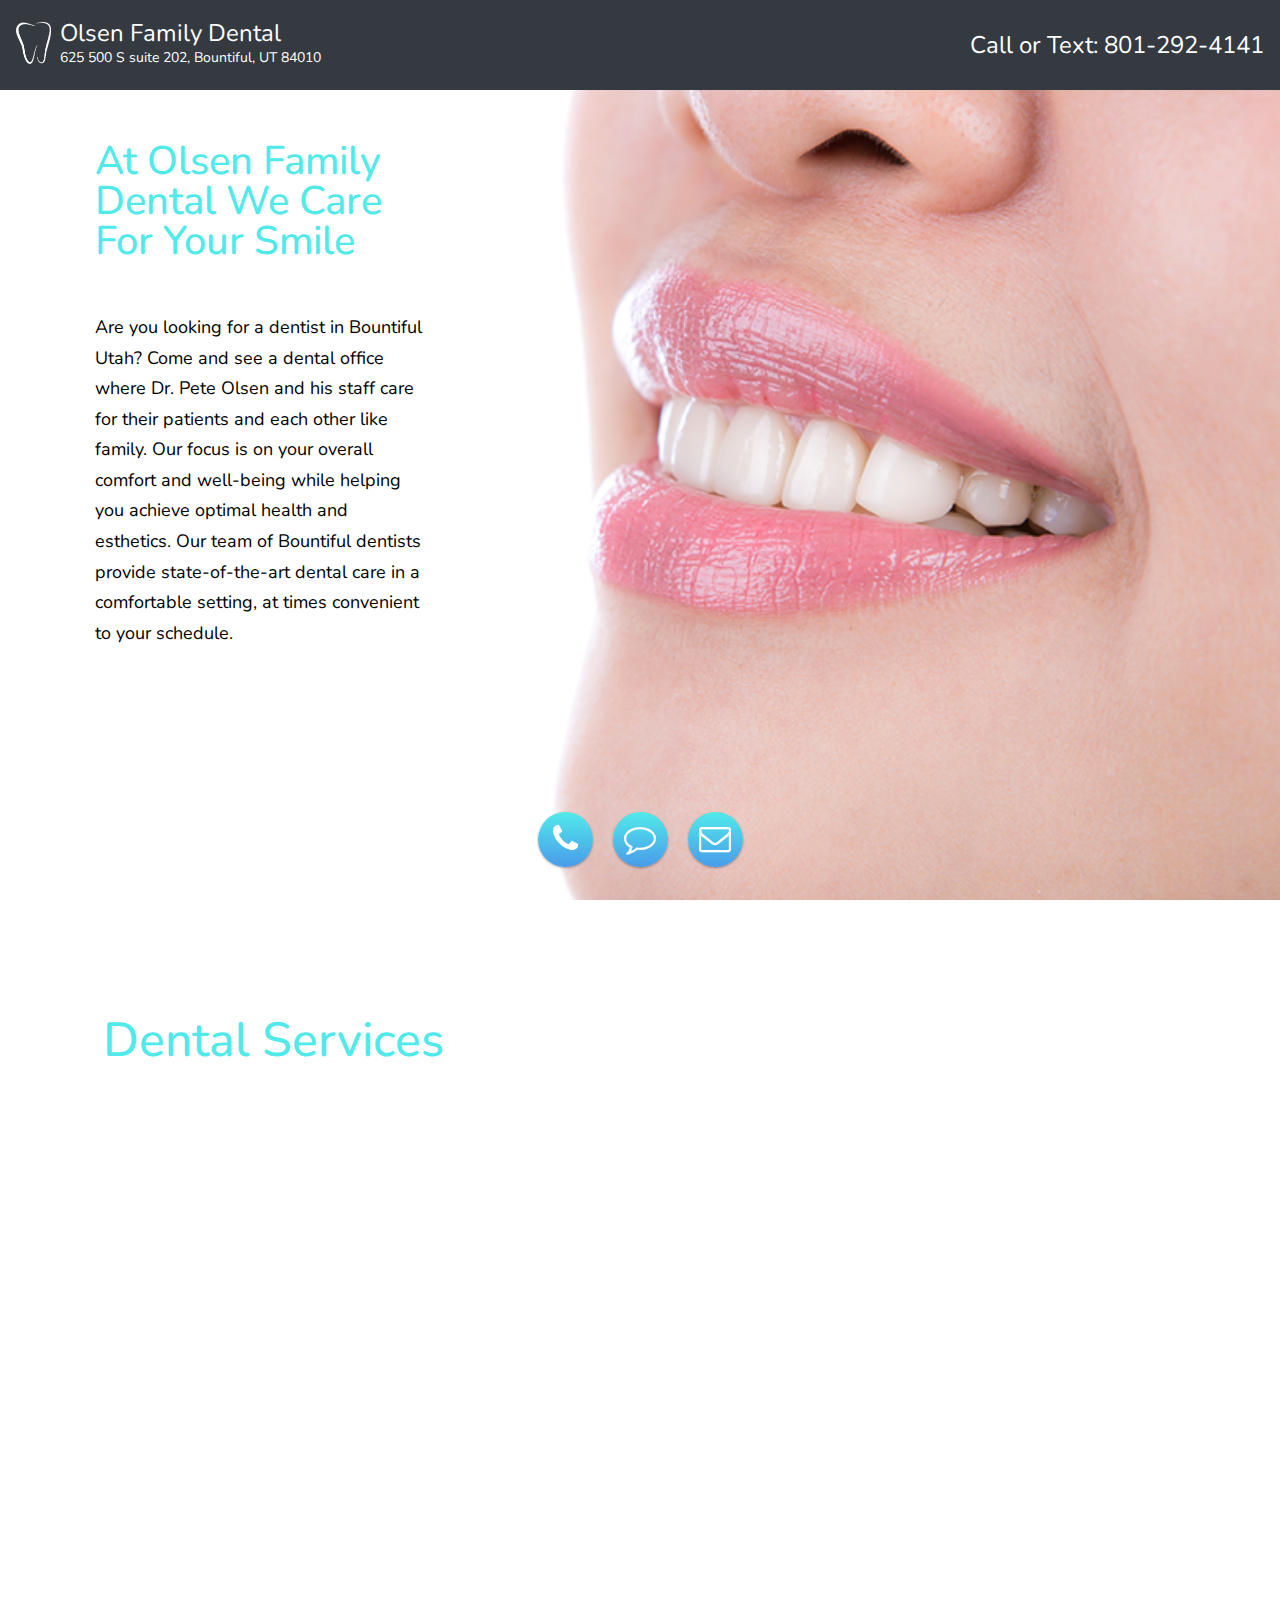
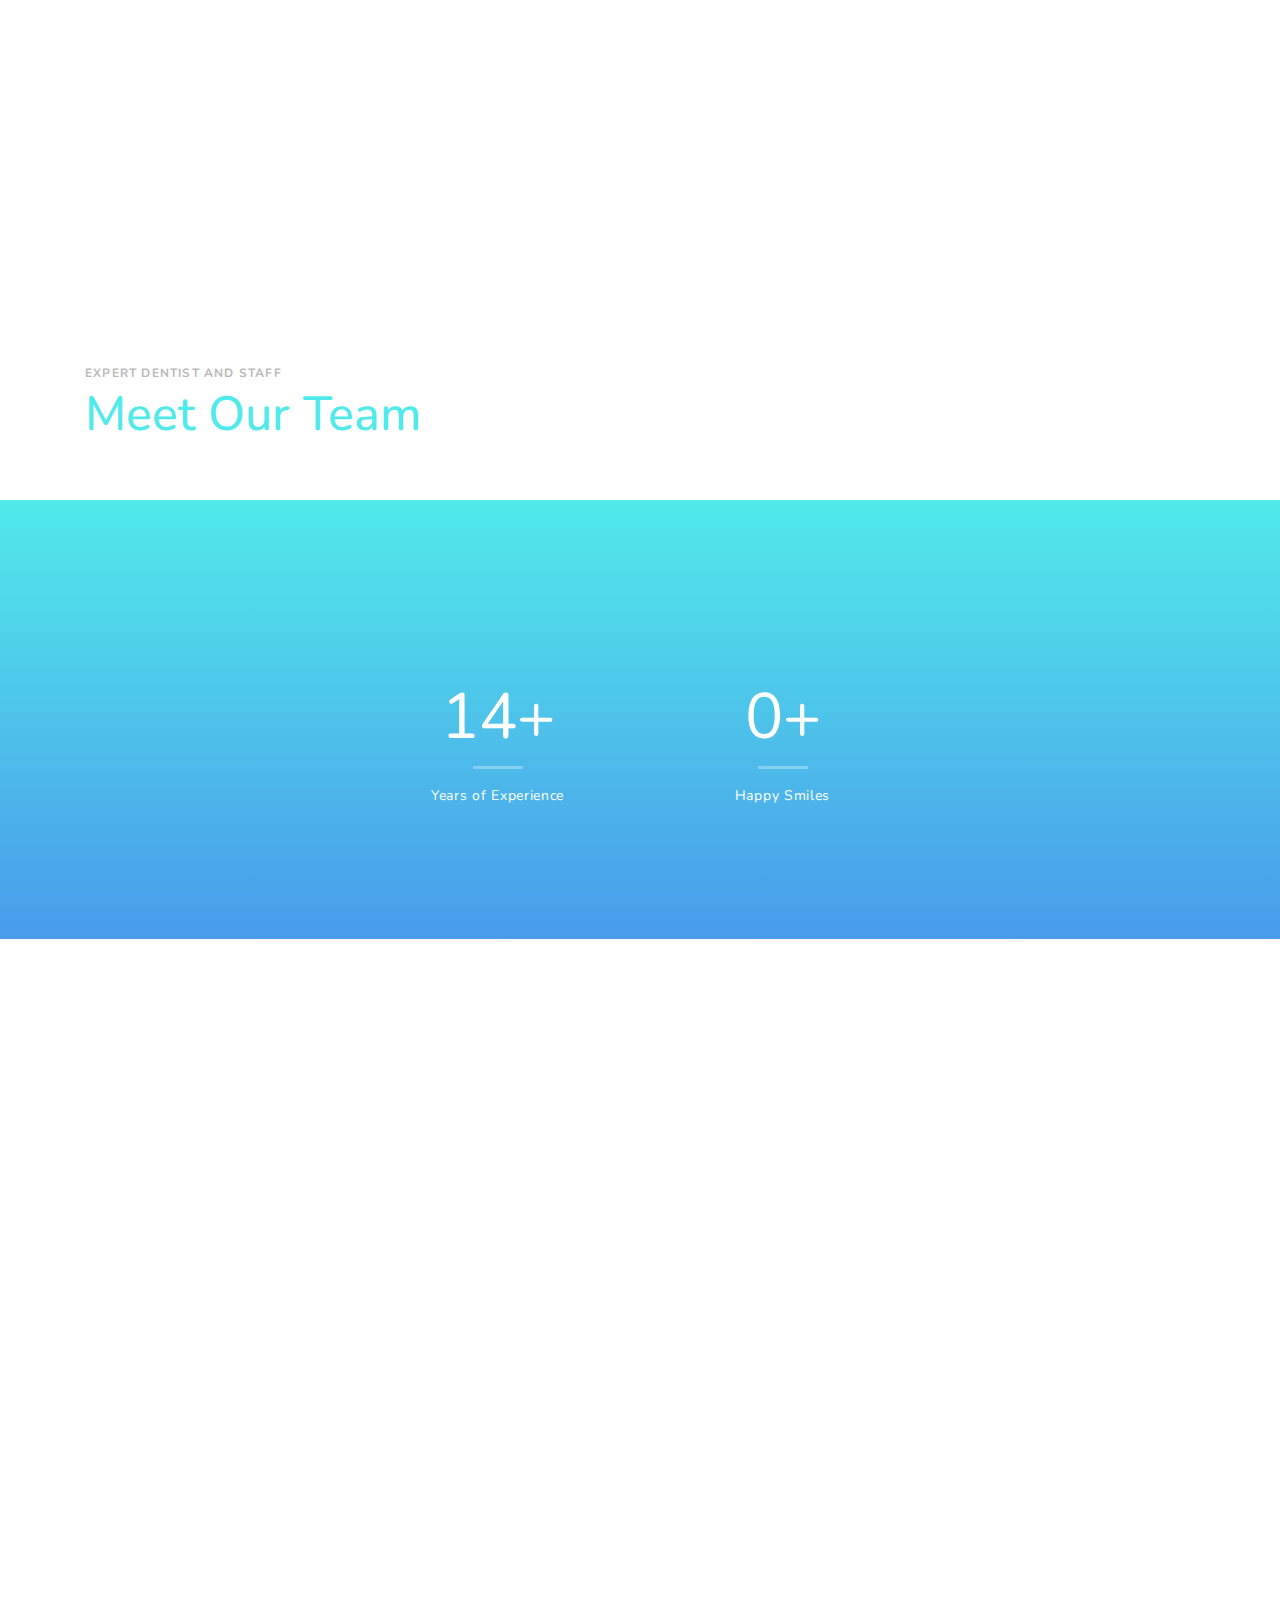
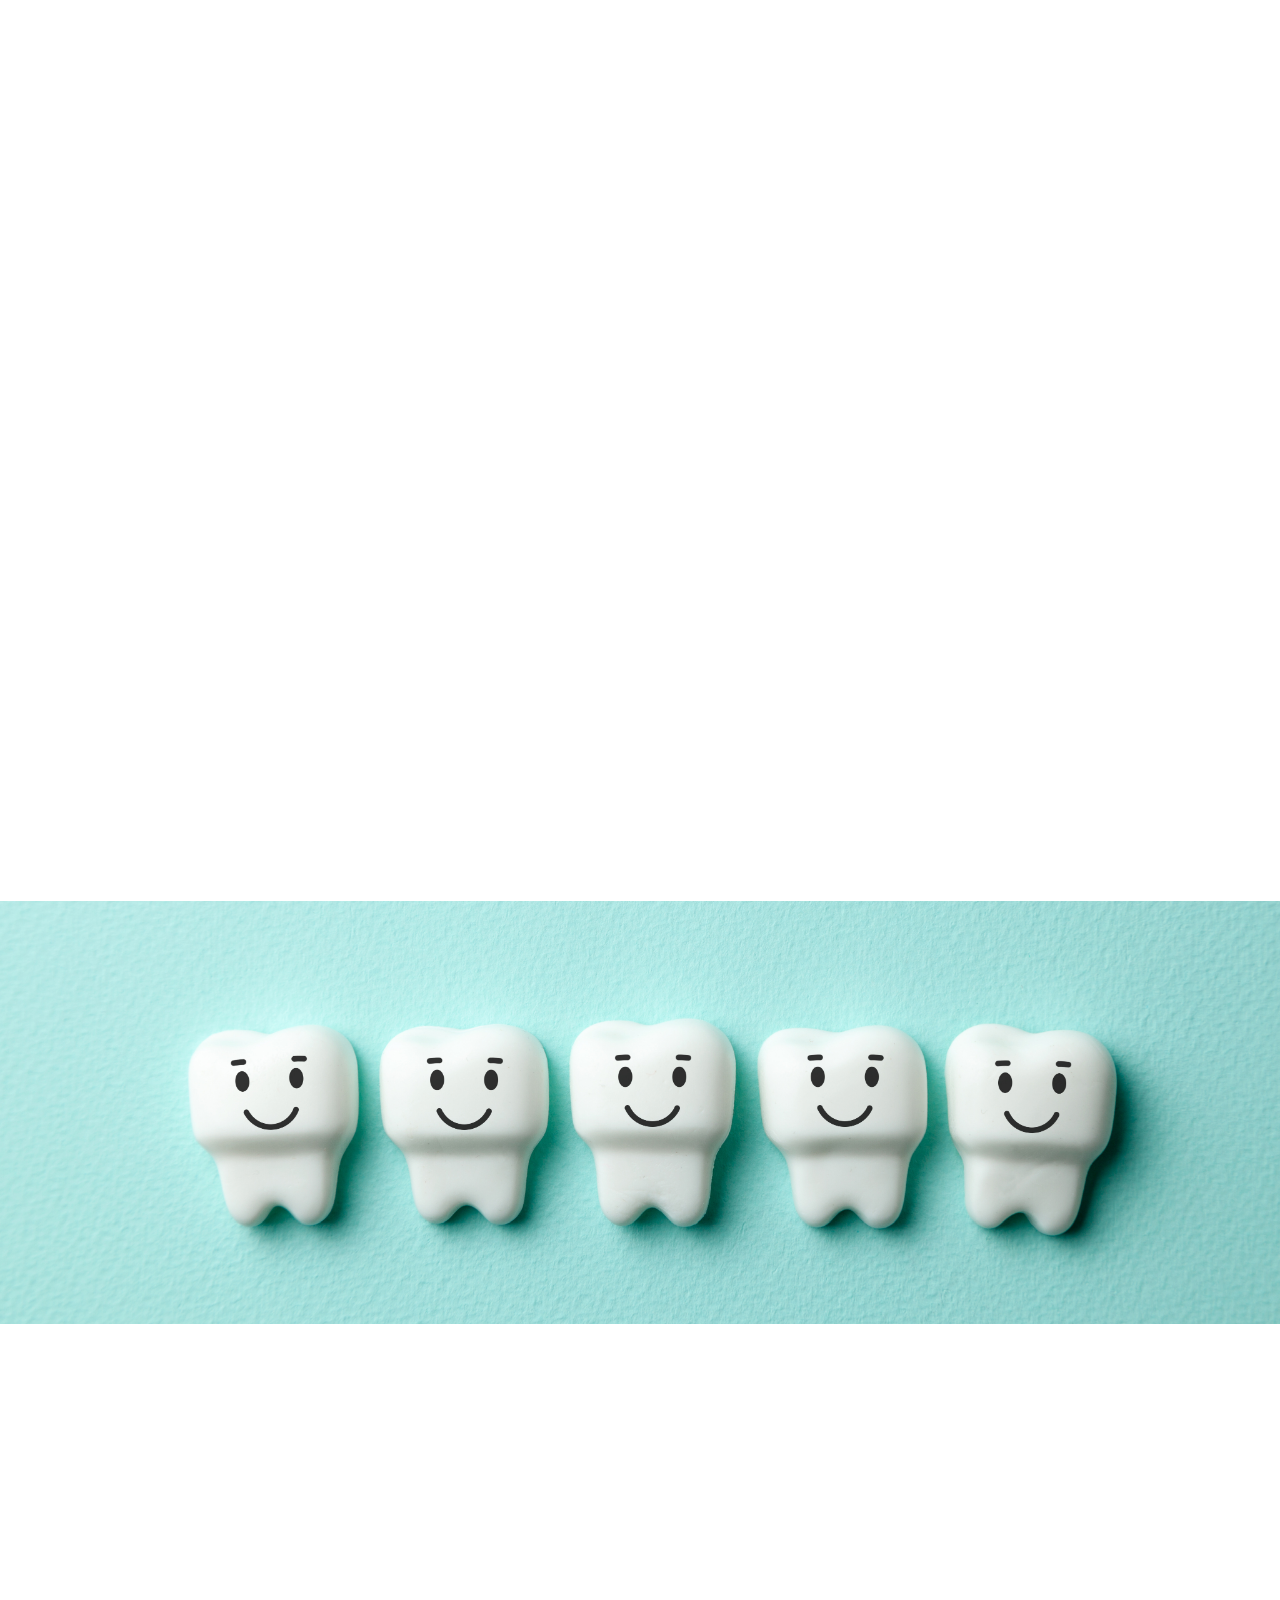
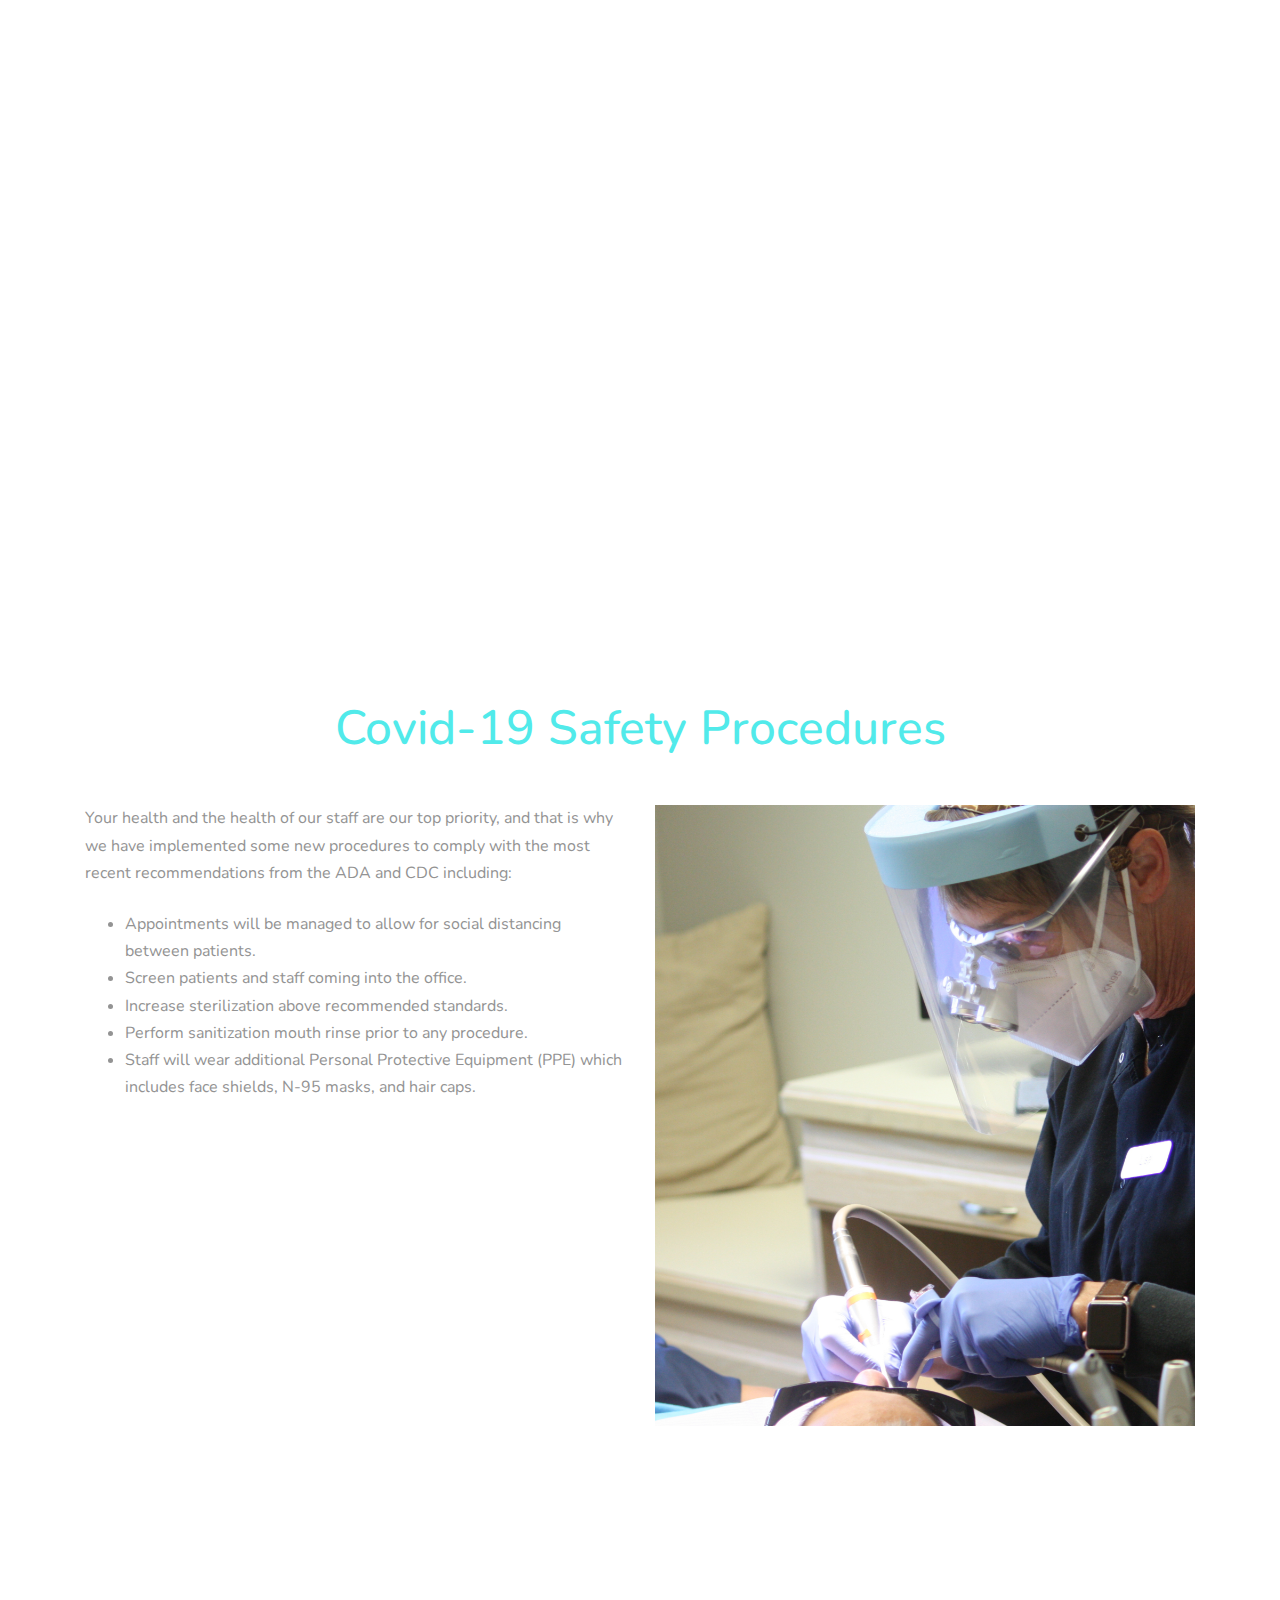
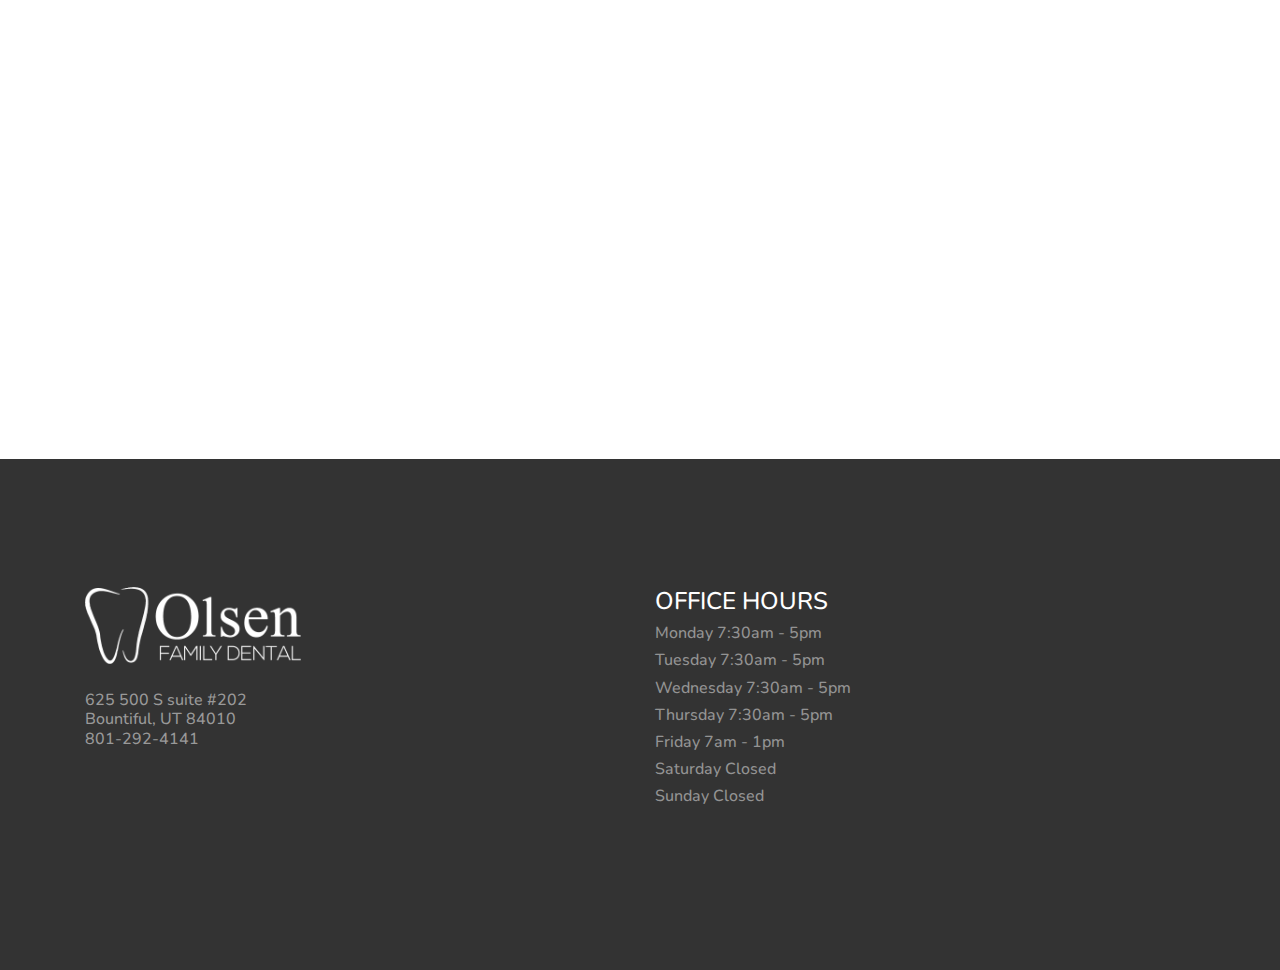
==== index.html @ 7b506ebb "add another image and bio" ====
<!DOCTYPE html>
<html lang="en">
  <head>
    <title>Olsen Family Dental</title>
    <meta charset="utf-8">
    <meta name="viewport" content="width=device-width, initial-scale=1, shrink-to-fit=no">

    <link href="https://fonts.googleapis.com/css?family=Nunito:300,400,700" rel="stylesheet">

    <link rel="stylesheet" href="fonts/icomoon/style.css">

    <link rel="stylesheet" href="css/bootstrap.min.css">
    <link rel="stylesheet" href="css/magnific-popup.css">
    <link rel="stylesheet" href="css/jquery-ui.css">
    <link rel="stylesheet" href="css/owl.carousel.min.css">
    <link rel="stylesheet" href="css/owl.theme.default.min.css">

    <link rel="stylesheet" href="css/bootstrap-datepicker.css">

    <link rel="stylesheet" href="fonts/flaticon/font/flaticon.css">

    <link rel="stylesheet" href="css/aos.css">

    <link rel="stylesheet" href="css/style.css">
    <link rel="stylesheet" href="https://cdnjs.cloudflare.com/ajax/libs/font-awesome/4.7.0/css/font-awesome.min.css">
<!--[if IE]>
<style>
    .ie-fix-top {
         margin-top: 200px;
    }
    .ie-hide-me {
      display: none;
    }
</style>
<![endif]-->
  </head>

  <nav class="navbar navbar-dark bg-dark navbar-fixed-top d-flex" id="custom-nav" style="position: fixed; z-index: 2000; width: 100%">
    <!-- <a class="navbar-brand" href="#">
      <img src="/docs/4.0/assets/brand/bootstrap-solid.svg" width="30" height="30" alt="">
    </a> -->
    <div>
    <img src="images/a_tooth.png" class="img-responsive" style="width: 40px; margin-top: -30px; padding-right: 5px">
    <a class="navbar-brand big-title" href="#map">
      Olsen Family Dental<br>
      <span class="my-address">
      <p>625 500 S suite 202, Bountiful, UT 84010</p></span>
    </a>
  </div>
    <div>
      <ul class="navbar-nav mr-auto">
        
        <li class="nav-item active">
          <a href="tel:8012924141" class="nav-call-text">Call or Text: 801-292-4141<span class="sr-only">(current)</span></a>
        </li>

      </ul>
    </div>
  </nav>

  <!-- <nav class="navbar  navbar-dark fixed-top bg-dark d-flex justify-content-between" style="position: fixed!important;">
    <div>
    <a class="navbar-brand big-title" href="#">Olsen Family Dental &nbsp</a>

  </div>
    <div>
      <ul class="navbar-nav mr-auto">
        
        <li class="nav-item active">
          <a href="tel:8012924141" class="nav-call-text">Call or Text 801-292-4141<span class="sr-only">(current)</span></a>
        </li>

      </ul>
    </div>
  </nav> -->
 
 <!--TODO ADD NEW HYGENIST DNS MORE REVIEWS?-->

  <div class="site-wrap"  id="home-section">

    <div class="site-mobile-menu site-navbar-target">
      <div class="site-mobile-menu-header">
        <div class="site-mobile-menu-close mt-3">
          <span class="icon-close2 js-menu-toggle"></span>
        </div>
      </div>
      <div class="site-mobile-menu-body"></div>
    </div>
    <div class="full-screen-wrapper">
      <!-- <a href="tel:801-292-4141"><div class="center"><i class="fa fa-phone fa-2x phone-button" aria-hidden="true"></i></div></a>
      <a href="sms:+18017970017"><div class="center" ><i class="fa fa-comment-o  fa-2x text-button" aria-hidden="true"></i></div></a>
      <a href="mailto:someone@example.com"><div class="center"><i class="fa fa-envelope-o   fa email-button" aria-hidden="true"></i></div></a> -->
      <!-- <div class="center"> //... content</div>
      <div class="center"> //... content22</div> -->
    </div>
    
      
    <!-- <header class="site-navbar js-sticky-header site-navbar-target" role="banner">
      <div class="container">
        <div class="row align-items-center position-relative">
            <div class="site-logo">
              <a href="index.html" class="text-black"><span class="text-primary"></span>Olsen Family Dental</a>
            </div>
            <div class="col-12">
              <nav class="site-navigation text-center " role="navigation">
                <ul class="site-menu main-menu js-clone-nav ml-auto d-none d-lg-block">
                 <li><a href="#home-section" class="nav-link"></a></li> 
                 <li><a href="#services-section" class="nav-link">Services</a></li>
                <li><a href="#about-section" class="nav-link">About Us</a></li>
                <li><a href="#team-section" class="nav-link">Doctors</a></li> 
                
               <li><a href="#testimonials-section" class="nav-link">Testimonials</a></li> 
                 <li><a href="#blog-section" class="nav-link">Blog</a></li> 
                <li><a href="#contact-section" class="nav-link">Contact</a></li>
              </ul>
              </nav>
        
            </div>
           <div class="toggle-button d-inline-block d-lg-none"><a href="#" class="site-menu-toggle py-5 js-menu-toggle text-black"><span class="icon-menu h3"></span></a></div> 
        </div>
      </div>
      
    </header> -->
    
<!-- <div class="site-section-cover img-bg-section">
  <img src="Olsen_family_dental_1.jpg" alt="" class="img-responsive">
</div> -->
    <div class="site-section-cover img-bg-section d-xs-none d-lg-block hide-me-mobile" data-aos="fade">
      
      <div class="container">
        <div class="row align-items-center">
          <div class="col-12 col-lg-5" style="margin: auto 0">

            <div class="box-shadow-content shadow-area">
              <div style="height: 100px"></div>
              <div class="block-heading-1">
                <!-- <span class="d-block mb-2"  data-aos="fade-up">Welcome To Olsen Family Dental</span> -->
                <br>
                <h1 class="mb-4 make-white-mobile ie-only ie-fix-top more-ie" data-aos="fade-up" data-aos-delay="100">At Olsen Family Dental We Care For Your Smile</h1>
              </div>
              <br>
              <p class="mb-2 text-black" data-aos="fade-up" data-aos-delay="200">Are you looking for a dentist in Bountiful Utah? Come and see a dental office where Dr. Pete Olsen and his staff care for their patients and each other like family.  Our focus is on your overall comfort and well-being while helping you achieve optimal health and esthetics.  Our team of Bountiful dentists provide state-of-the-art dental care in a comfortable setting, at times convenient to your schedule.</p>
              <!-- <p data-aos="fade-up" data-aos-delay="300" id="sticky"><a href="#" class="btn btn-primary text-white py-3 px-5">Contact Us</a></p> -->
              <div style="height: 230px;"></div>
            </div>
          </div>
        </div>
      </div>
      <!-- <div class="img-absolute">
        <img src="images/person-transparent-2.png" alt="Image" class="img-fluid">
      </div> -->
    </div>
<!-- <div class="container d-flex justify-content-between">
    <div id="mybutton1">
      <button class="feedback btn-sm btn-primary text-white py-3 px-3" ><i class="fa fa-phone fa-3x" aria-hidden="true"></i></button>
    </div>
    <div id="mybutton2">
      <button class="feedback btn-sm btn-primary text-white py-3 px-3" ><i class="fa fa-comment-o  fa-3x" aria-hidden="true"></i></button>
    </div>
    <div id="mybutton3">
      <button class="feedback btn-sm btn-primary text-white py-3 px-3" ><i class="fa fa-envelope-o   fa-3x" aria-hidden="true"></i></button>
    </div>
</div>  -->

<div class="full-screen-wrapper" id="#preload1" >
  <a href="tel:801-292-4141"><div class="center ie-2 ie-hide-me"><i class="fa fa-phone fa-2x phone-button" aria-hidden="true"></i></div></a>
  <a href="sms:+18017970017"><div class="center ie-2 ie-hide-me" ><i class="fa fa-comment-o  fa-2x text-button" aria-hidden="true"></i></div></a>
  <a href="mailto:drolsen.ofd@gmail.com"><div class="center ie-2 ie-hide-me"><i class="fa fa-envelope-o   fa-2x email-button" aria-hidden="true"></i></div></a>
</div>


<!--KEY - baby - flaticon-baby \ drill - flaticon-dental-care \ braces - flaticon-dental-1 \ chair - flaticon-dentist \
  brush tooth - flaticon-tooth \ appt - flaticon-dental \
  - --> 
    <div class="site-section block-feature-1-wrap" id="services-section">
      <div class="container">
        <div class="row mb-5">
          <div class="col-12">
            <div class="block-heading-1">
              <h2>Dental Services</h2>
            </div>
          </div>
        </div>
        <div class="row">
          <div class="col-lg-4 col-md-6 mb-5 move-right-mobile" data-aos="fade-up">
            <div class="block-feature-1">
              <span class="icon">
                <span class="flaticon-baby"></span>
              </span>
              <h2 class="text-black">Family Dentistry</h2>
              <p>We take professional care of you and your family’s teeth to keep your smiles looking clean, fresh and healthy.</p>
            </div>
          </div>
<!--invalisign star,cosmetic -->
          <div class="col-lg-4 col-md-6 mb-5 move-right-mobile" data-aos="fade-up" data-aos-delay="100">
            <div class="block-feature-1">
              <span class="icon">
                <span class="flaticon-dental"></span>
              </span>
              <h2 class="text-black">Cosmetic Dentistry</h2>
              <p>We can help you achieve your “Dream Smile” using the best modern cosmetic dentistry.</p>
            </div>
          </div>
          <!-- flaticon-dental-1 -->
          <div class="col-lg-4 col-md-6 mb-5 move-right-mobile" data-aos="fade-up" data-aos-delay="200">
            <div class="block-feature-1">
              <span class="icon">
                <span class="flaticon-dental-care"></span>
              </span>
              <h2 class="text-black">Root Canals</h2>
              <p>Save you from the pain toothache and keep your healthy smile!</p>
            </div>
          </div>

          <div class="col-lg-4 col-md-6 mb-5 move-right-mobile" data-aos="fade-up">
            <div class="block-feature-1">
              <span class="icon">
                <span class="flaticon-dentist"></span>
              </span>
              <h2 class="text-black">Crowns and Bridges</h2>
              <p>Restoring the health of beauty of your teeth.</p>
            </div>
          </div>

          <div class="col-lg-4 col-md-6 mb-5 move-right-mobile" data-aos="fade-up" data-aos-delay="100">
            <div class="block-feature-1">
              <span class="icon">
                
              <img src="images/invisalign2.png" style="margin-top: 6px">
              </span>
              <h2 class="text-black" >Invisalign</h2>
              <p>Straighter teeth without the pain and hassle of traditional braces.</p>
            </div>
          </div>

          <div class="col-lg-4 col-md-6 mb-5 move-right-mobile" data-aos="fade-up" data-aos-delay="200">
            <div class="block-feature-1">
              <span class="icon">
                <span class="flaticon-tooth"></span>
              </span>
              <h2 class="text-black">Teeth Whitening</h2>
              <p>Same-day whitening or trays to keep your teeth as bright as can be!</p>
            </div>
          </div>
        </div>
      </div>
    </div>
    <div class="site-section move-section-up" >
      <div class="container">
    <div class="row mb-5">
      <div class="col-12">
        <div class="block-heading-1" >
          <span>Expert Dentist and Staff</span>
          <h2>Meet Our Team</h2>
        </div>
      </div>
    </div>
    </div>
    <div>

    <div class="site-section gradient-bg-1" id="about-section">
      <div class="container">
        <div class="row justify-content-center mb-4 block-img-video-1-wrap">
          <div class="col-8 mb-5">
            <figure class="block-img-video-1" data-aos="fade">
              <a href="https://vimeo.com/45830194" class="popup-vimeo">
                <!-- <span class="icon"><span class="icon-play"></span></span> -->
                <img src="images/olsen_group.jpg" alt="Image" class="img-fluid hide-mobile-photo">
              </a>
            </figure>
            <img src="images/olsen_group.jpg" alt="Image" class="mobile-version-team">
          </div>
        </div>
        <div class="row">
          <div class="col-12">
            <div class="row">
              <div class="col-md-6 mb-4 col-lg-0 col-lg-3">
                <div class="block-counter-1">
                  <!-- <span class="number"><span data-number="8">0</span>+</span>
                  <span class="caption">Year of Experience</span> -->
                </div>
              </div>
              <div class="col-md-6 mb-4 col-lg-0 col-lg-3">
                <div class="block-counter-1">
                  <span class="number"><span data-number="14">14</span>+</span>
                  <span class="caption" id="aboutus">Years of Experience</span>
                </div>
              </div>
              <div class="col-md-6 mb-4 col-lg-0 col-lg-3">
                <div class="block-counter-1">
                  <span class="number"><span data-number="2000">0</span>+</span>
                  <span class="caption">Happy Smiles</span>
                </div>
              </div>
              <div class="col-md-6 mb-4 col-lg-0 col-lg-3">
                <div class="block-counter-1">
                  <!-- <span class="number"><span data-number="1500">0</span>+</span>
                  <span class="caption">Happy Smiles</span> -->
                </div>
              </div>
            </div>
          </div>
        </div>
      </div>
    </div>

    <div class="site-section" id="team-section">
      <div class="container">
        <div class="row mb-5">
          <div class="col-12">
            <div class="block-heading-1">
              <!-- <span>Expert Doctors</span>
              <h2>Meet Our Team</h2> -->
            </div>
          </div>
        </div>
        <div class="row">
          <!-- <div class="col-lg-4 col-md-6 mb-4 mb-lg-0" data-aos="fade-up">
            <div class="block-team-member-1 text-center rounded">
              <figure>
                <img src="images/doc_person_1.jpg" alt="Image" class="img-fluid rounded-circle">
              </figure>
              <h3 class="font-size-20 text-black">Bob Carry</h3>
              <span class="d-block font-gray-5 letter-spacing-1 text-uppercase font-size-12 mb-3">Doctor</span>
              <p class="px-3 mb-3">Lorem ipsum dolor sit amet, consectetur adipisicing elit. Atque, repellat. At, soluta. Repellendus vero, consequuntur!</p>
              <div class="block-social-1">
                <a href="#" class="btn border-w-2 rounded primary-primary-outline--hover"><span class="icon-facebook"></span></a>
                <a href="#" class="btn border-w-2 rounded primary-primary-outline--hover"><span class="icon-twitter"></span></a>
                <a href="#" class="btn border-w-2 rounded primary-primary-outline--hover"><span class="icon-instagram"></span></a>
              </div>
            </div>
          </div> -->

          <div class="col-12 mb-2" data-aos="fade-up" data-aos-delay="100">
            <div class="block-team-member-1 text-center rounded">
              <figure>
                <img src="images/Pete_Olsen_DDS.jpg" alt="Image" class="img-fluid rounded-circle">
              </figure>
              <h3 class="font-size-20 text-black">Dr. Pete Olsen, DMD</h3>
              <span class="d-block font-gray-5 letter-spacing-1 text-uppercase font-size-12 mb-3">DENTIST</span>
              <p class="px-3 mb-3">Dr. Pete Olsen has practiced dentistry in Bountiful since 2007. Dr. Pete Olsen is known for his talents as a general and aesthetic dentist. Dr. Olsen is a graduate of Brigham Young University and Temple University Dental School. Dr. Pete Olsen has helped hundreds of patients achieve improved oral health and attractive smiles.<br><br><i>“I like to see people smile… that’s what I like about being a dentist.”</i></p>
              <!-- <div class="block-social-1">
                <a href="#" class="btn border-w-2 rounded primary-primary-outline--hover"><span class="icon-facebook"></span></a>
                <a href="#" class="btn border-w-2 rounded primary-primary-outline--hover"><span class="icon-twitter"></span></a>
                <a href="#" class="btn border-w-2 rounded primary-primary-outline--hover"><span class="icon-instagram"></span></a>
              </div> -->
            </div>
          </div>

          <!-- <div class="col-lg-4 col-md-6 mb-4 mb-lg-0" data-aos="fade-up" data-aos-delay="200">
            <div class="block-team-member-1 text-center rounded">
              <figure>
                <img src="images/doc_person_3.jpg" alt="Image" class="img-fluid rounded-circle">
              </figure>
              <h3 class="font-size-20 text-black">Ricky Fisher</h3>
              <span class="d-block font-gray-5 letter-spacing-1 text-uppercase font-size-12 mb-3">Dentist</span>
              <p class="px-3 mb-3">Lorem ipsum dolor sit amet, consectetur adipisicing elit. Quas quidem, laudantium, illum minus numquam voluptas?</p>
              <div class="block-social-1">
                <a href="#" class="btn border-w-2 rounded primary-primary-outline--hover"><span class="icon-facebook"></span></a>
                <a href="#" class="btn border-w-2 rounded primary-primary-outline--hover"><span class="icon-twitter"></span></a>
                <a href="#" class="btn border-w-2 rounded primary-primary-outline--hover"><span class="icon-instagram"></span></a>
              </div>
            </div>
          </div> -->
        </div>
        <div class="row">
          <!--KAITLYN-->
          <div class="col-lg-4 col-md-6 mb-2" data-aos="fade-up" data-aos-delay="100">
            <div class="block-team-member-1 text-center rounded">
              <figure>
                <img src="images/kaitlyn.jpg" alt="Image" class="img-fluid rounded-circle">
              </figure>
              <h3 class="font-size-20 text-black">Kaitlyn Woolley</h3>
              <span class="d-block font-gray-5 letter-spacing-1 text-uppercase font-size-12 mb-3">OFFICE MANAGER</span>
              <!-- <div class="block-social-1">
                <a href="#" class="btn border-w-2 rounded primary-primary-outline--hover"><span class="icon-facebook"></span></a>
                <a href="#" class="btn border-w-2 rounded primary-primary-outline--hover"><span class="icon-twitter"></span></a>
                <a href="#" class="btn border-w-2 rounded primary-primary-outline--hover"><span class="icon-instagram"></span></a>
              </div> -->
            </div>
          </div>
          <div class="col-lg-4 col-md-6 mb-2" data-aos="fade-up" data-aos-delay="100">
            <div class="block-team-member-1 text-center rounded">
              <figure>
                <img src="images/lisa.jpg" alt="Image" class="img-fluid rounded-circle">
              </figure>
              <h3 class="font-size-20 text-black">Lisa Hicks</h3>
              <span class="d-block font-gray-5 letter-spacing-1 text-uppercase font-size-12 mb-3">HYGIENIST</span>
              <!-- <div class="block-social-1">
                <a href="#" class="btn border-w-2 rounded primary-primary-outline--hover"><span class="icon-facebook"></span></a>
                <a href="#" class="btn border-w-2 rounded primary-primary-outline--hover"><span class="icon-twitter"></span></a>
                <a href="#" class="btn border-w-2 rounded primary-primary-outline--hover"><span class="icon-instagram"></span></a>
              </div> -->
            </div>
          </div>
          <div class="col-lg-4 col-md-6 mb-2" data-aos="fade-up" data-aos-delay="100">
            <div class="block-team-member-1 text-center rounded">
              <figure>
                <img src="images/karen.jpg" alt="Image" class="img-fluid rounded-circle">
              </figure>
              <h3 class="font-size-20 text-black">Karen Hawkes</h3>
              <span class="d-block font-gray-5 letter-spacing-1 text-uppercase font-size-12 mb-3">HYGIENIST</span>

              <!-- <div class="block-social-1">
                <a href="#" class="btn border-w-2 rounded primary-primary-outline--hover"><span class="icon-facebook"></span></a>
                <a href="#" class="btn border-w-2 rounded primary-primary-outline--hover"><span class="icon-twitter"></span></a>
                <a href="#" class="btn border-w-2 rounded primary-primary-outline--hover"><span class="icon-instagram"></span></a>
              </div> -->
            </div>
          </div>
          <div class="col-lg-4 col-md-6 mb-2" data-aos="fade-up" data-aos-delay="100">
            <div class="block-team-member-1 text-center rounded">
              <figure>
                <img src="images/liz.jpg" alt="Image" class="img-fluid rounded-circle">
              </figure>
              <h3 class="font-size-20 text-black">Liz Hymas</h3>
              <span class="d-block font-gray-5 letter-spacing-1 text-uppercase font-size-12 mb-3">HYGIENIST</span>
              <!-- <div class="block-social-1">
                <a href="#" class="btn border-w-2 rounded primary-primary-outline--hover"><span class="icon-facebook"></span></a>
                <a href="#" class="btn border-w-2 rounded primary-primary-outline--hover"><span class="icon-twitter"></span></a>
                <a href="#" class="btn border-w-2 rounded primary-primary-outline--hover"><span class="icon-instagram"></span></a>
              </div> -->
            </div>
          </div>
          <!--JESSICA-->
          <div class="col-lg-4 col-md-6 mb-2" data-aos="fade-up" data-aos-delay="100">
            <div class="block-team-member-1 text-center rounded">
              <figure>
                <img src="images/jessica.jpg" alt="Image" class="img-fluid rounded-circle">
              </figure>
              <h3 class="font-size-20 text-black">Jessica Mitchell</h3>
              <span class="d-block font-gray-5 letter-spacing-1 text-uppercase font-size-12 mb-3">DENTAL ASSISTANT</span>

              <!-- <div class="block-social-1">
                <a href="#" class="btn border-w-2 rounded primary-primary-outline--hover"><span class="icon-facebook"></span></a>
                <a href="#" class="btn border-w-2 rounded primary-primary-outline--hover"><span class="icon-twitter"></span></a>
                <a href="#" class="btn border-w-2 rounded primary-primary-outline--hover"><span class="icon-instagram"></span></a>
              </div> -->
            </div>
          </div>
          <!--COURTNEY-->
          <div class="col-lg-4 col-md-6 mb-2" data-aos="fade-up" data-aos-delay="100">
            <div class="block-team-member-1 text-center rounded">
              <figure>
                <img src="images/courtney.jpg" alt="Image" class="img-fluid rounded-circle">
              </figure>
              <h3 class="font-size-20 text-black">Courtney Fuller</h3>
              <span class="d-block font-gray-5 letter-spacing-1 text-uppercase font-size-12 mb-3">DENTAL ASSISTANT</span>
              <!-- <div class="block-social-1">
                <a href="#" class="btn border-w-2 rounded primary-primary-outline--hover"><span class="icon-facebook"></span></a>
                <a href="#" class="btn border-w-2 rounded primary-primary-outline--hover"><span class="icon-twitter"></span></a>
                <a href="#" class="btn border-w-2 rounded primary-primary-outline--hover"><span class="icon-instagram"></span></a>
              </div> -->
            </div>
          </div>
                    <!--LISA-->
                    <div class="col-lg-4 col-md-6 mb-2" data-aos="fade-up" data-aos-delay="100">
                      <div class="block-team-member-1 text-center rounded">
                        <figure>
                          <img src="images/riley.jpg" alt="Image" class="img-fluid rounded-circle">
                        </figure>
                        <h3 class="font-size-20 text-black">Riley Bowden</h3>
                        <span class="d-block font-gray-5 letter-spacing-1 text-uppercase font-size-12 mb-3">DENTAL ASSISTANT</span>
                        <!-- <div class="block-social-1">
                          <a href="#" class="btn border-w-2 rounded primary-primary-outline--hover"><span class="icon-facebook"></span></a>
                          <a href="#" class="btn border-w-2 rounded primary-primary-outline--hover"><span class="icon-twitter"></span></a>
                          <a href="#" class="btn border-w-2 rounded primary-primary-outline--hover"><span class="icon-instagram"></span></a>
                        </div> -->
                      </div>
                    </div>

                    <!--LIZ-->

        </div>

      </div>
    </div>
    <img src="images/cute-teeth2.jpg" class="img-responsive" style="max-width: 100vw;">
  </div>
</div>
    <div class="site-section bg-light block-13" id="testimonials-section" data-aos="fade">
      <div class="container">
        
        <div class="text-center mb-5">
          <div class="block-heading-1">
            <!-- <span>Happy Client Says</span> -->
            <h2>Testimonials</h2>
          </div>
        </div>

        <div class="owl-carousel nonloop-block-13">
          <div>
            <div class="block-testimony-1 text-center">
              
              <blockquote class="mb-4">
                <p>“Always willing to fit you in and always concerned about the patient’s well-being.  I will never go to another dentist!  Dr. Olsen has also been fantastic with my kids as well.  I highly recommend him and his staff!"</p>
              </blockquote>

              <!-- <figure>
                <img src="images/person_4.jpg" alt="Image" class="img-fluid rounded-circle mx-auto">
              </figure> -->
              <h3 class="font-size-20 text-black">Darby Culvelier</h3>
            </div>
          </div>

          <div>
            <div class="block-testimony-1 text-center">
              <blockquote class="mb-4">
                <p>“Dr Olsen is professional & caring. He explained why I need certain work done & explained why another tooth was the way it was. I went in with a chipped tooth & he made it look even better than before my chip. You can't even tell that I had work done.  I'm glad I found a dentist I trust with my teeth. 
                  HIGHLY recommend!”</p>
              </blockquote>

              <!-- <figure>
                <img src="images/person_2.jpg" alt="Image" class="img-fluid rounded-circle mx-auto">
              </figure> -->
              <h3 class="font-size-20 text-black">Heather King</h3>
            </div>
          </div>

          <div>
            <div class="block-testimony-1 text-center">
              <blockquote class="mb-4">
                <p>“Dr Olsen has served the Bountiful and Davis County area for many years. His staff are friendly and easy to work with. Best of all, he can help your entire family.”</p>
              </blockquote>

              <!-- <figure>
                <img src="images/person_2.jpg" alt="Image" class="img-fluid rounded-circle mx-auto">
              </figure> -->
              <h3 class="font-size-20 text-black">Randy Wood</h3>
            </div>
          </div>


          <div>
            <div class="block-testimony-1 text-center">
              <blockquote class="mb-4">
                <p>“I love Dr. Olsen. I won''t go anywhere else. He is the kindest person!”</p>
              </blockquote>

              <!-- <figure>
                <img src="images/person_2.jpg" alt="Image" class="img-fluid rounded-circle mx-auto">
              </figure> -->
              <h3 class="font-size-20 text-black">Sabrina Harris</h3>
            </div>
          </div>



          <div>
            <div class="block-testimony-1 text-center">
              <blockquote class="mb-4">
                <p>“Dr. Olsen’s office is great – they are good to work you into the schedule.  Dr. Olsen and his staff are very comfortable to be around”</p>
              </blockquote>

              <!-- <figure>
                <img src="images/person_1.jpg" alt="Image" class="img-fluid rounded-circle mx-auto">
              </figure> -->
              <h3 class="font-size-20 text-black">Monica Wright</h3>
            </div>
          </div>

          <div>
            <div class="block-testimony-1 text-center">
              <blockquote class="mb-4">
                <p>“Dr. Olsen is the best dentist I have been to. My kids love Pete the Dentist (AKA Dr. Olsen). Highly recommended!”</p>
              </blockquote>

              <!-- <figure>
                <img src="images/person_1.jpg" alt="Image" class="img-fluid rounded-circle mx-auto">
              </figure> -->
              <h3 class="font-size-20 text-black">Jake Scott</h3>
            </div>
          </div>
<!-- 
          <div>
            <div class="block-testimony-1 text-center">
              <blockquote class="mb-4">
                <p>Lorem ipsum dolor sit amet, consectetur adipisicing elit. Dolorem, fugit excepturi sapiente voluptatum nulla odio quaerat quibusdam tempore similique doloremque veritatis et cupiditate, maiores cumque repudiandae explicabo tempora deserunt consequuntur?&rdquo;</p>
              </blockquote>

              <figure>
                <img src="images/person_3.jpg" alt="Image" class="img-fluid rounded-circle mx-auto">
              </figure>
              <h3 class="font-size-20 text-black">Robert Steward</h3>
            </div> -->
          </div>


        </div>

      </div>
      <div class="container mt-4 mb-4">
        <div class="text-center mb-5">
          <div class="block-heading-1">
            <h2>Covid-19 Safety Procedures</h2>
          </div>
        </div>
        <div class="row d-flex justify-content-center">
          <div class="col-12 col-lg-6">
            <div class="box-shadow-content">
              <div class="block-heading-1">
                <!-- <span class="d-block mb-3"  data-aos="fade-up">Welcome To Nelson Family Dental</span> -->
                <p class="mb-4">Your health and the health of our staff are our top priority, and that is why we have implemented some new procedures to comply with the most recent recommendations from the ADA and CDC including:</p>
              </div>
            <ul>
              <li>Appointments will be managed to allow for social distancing between patients.</li>
              <li>Screen patients and staff coming into the office.</li>
              <li>Increase sterilization above recommended standards.</li>
              <li>Perform sanitization mouth rinse prior to any procedure.</li>
              <li>Staff will wear additional Personal Protective Equipment (PPE) which includes face shields, N-95 masks, and hair caps.</li>
            </ul>

            </div>
          </div>
          <div class="col-6 col-lg-6">
            <img class="img-responsive" style="width: 100%" src="images/olsen_family_dental_ppe.jpg">
          </div>
        </div>
      </div>




    </div>

    <!-- <div class="site-section" id="blog-section">
      <div class="container">
        <div class="row">
          <div class="col-12 text-center mb-5">
            <div class="block-heading-1">
              <span>Latest Blog Posts</span>
              <h2>Our Blog</h2>
            </div>
          </div>
        </div>
        <div class="row">
          <div class="col-lg-6">
            <div>
              <a href="single.html" class="mb-4 d-block"><img src="images/img-video-1.jpg" alt="Image" class="img-fluid rounded"></a>
              <h2><a href="single.html">Every Smile Is Precious</a></h2>
              <p class="text-muted mb-3 text-uppercase small"><span class="mr-2">January 18, 2019</span> By <a href="single.html" class="by">James Cooper</a></p>
              <p>Lorem ipsum dolor sit amet, consectetur adipisicing elit. Quaerat et suscipit iste libero neque. Vitae quidem ducimus voluptatibus nemo cum odio ab enim nisi, itaque, libero fuga veritatis culpa quis!</p>
              <p><a href="single.html">Read More</a></p>
            </div>
          </div>
          <div class="col-lg-6">
            <div class="post-entry mb-4">
              <h2><a href="single.html">Consectetur adipisicing elit veritatis culpa</a></h2>
              <p class="text-muted text-uppercase small"><span class="mr-2">January 18, 2019</span> by <a href="single.html" class="by">James Cooper</a></p>
            </div>

            <div class="post-entry mb-4">
              <h2><a href="single.html">Consectetur adipisicing elit veritatis culpa</a></h2>
              <p class="text-muted text-uppercase small"><span class="mr-2">January 18, 2019</span> by <a href="single.html" class="by">James Cooper</a></p>
            </div>

            <div class="post-entry mb-4">
              <h2><a href="single.html">Consectetur adipisicing elit veritatis culpa</a></h2>
              <p class="text-muted text-uppercase small"><span class="mr-2">January 18, 2019</span> by <a href="single.html" class="by">James Cooper</a></p>
            </div>

            <div class="post-entry mb-4">
              <h2><a href="single.html">Consectetur adipisicing elit veritatis culpa</a></h2>
              <p class="text-muted text-uppercase small"><span class="mr-2">January 18, 2019</span> by <a href="single.html" class="by">James Cooper</a></p>
            </div>
          </div>
        </div>
      </div>
    </div> -->


    <!-- <div class="site-section bg-light" id="contact-section">
      <div class="container">
        <div class="row">
          <div class="col-12 text-center mb-5">
            <div class="block-heading-1">
              <span>Get In Touch</span>
              <h2>Contact Us</h2>
            </div>
          </div>
        </div>
        <div class="row">
          <div class="col-lg-6 mb-5">
            <form action="#" method="post">
              <div class="form-group row">
                <div class="col-md-6 mb-4 mb-lg-0">
                  <input type="text" class="form-control" placeholder="First name">
                </div>
                <div class="col-md-6">
                  <input type="text" class="form-control" placeholder="First name">
                </div>
              </div>

              <div class="form-group row">
                <div class="col-md-12">
                  <input type="text" class="form-control" placeholder="Email address">
                </div>
              </div>

              <div class="form-group row">
                <div class="col-md-12">
                  <textarea name="" id="" class="form-control" placeholder="Write your message." cols="30" rows="10"></textarea>
                </div>
              </div>
              <div class="form-group row">
                <div class="col-md-6 ml-auto">
                  <input type="submit" class="btn btn-block btn-primary text-white py-3 px-5" value="Send Message">
                </div>
              </div>
            </form>
          </div>
          <div class="col-lg-4 ml-auto">
            <h2 class="text-black">Need a call for presentation?</h2>
            <p>Lorem ipsum dolor sit amet, consectetur adipisicing elit. Dolores, distinctio! Harum quibusdam nisi, illum nulla aspernatur <a href="#">voluptas nam praesentium</a> aut quidem aperiam, quae non tempora recusandae voluptatibus fugit impedit.</p>
          </div>
        </div>
      </div>
    </div> -->
<div class="map-embed ie-hide-me" id="map">
  <iframe src="https://www.google.com/maps/embed?pb=!1m18!1m12!1m3!1d3016.4199500663008!2d-111.8705324843616!3d40.884602079313474!2m3!1f0!2f0!3f0!3m2!1i1024!2i768!4f13.1!3m3!1m2!1s0x8752f7fa9d042b49%3A0x66e6e5f7cef136a!2s625%20500%20S%2C%20Bountiful%2C%20UT%2084010!5e0!3m2!1sen!2sus!4v1595175825504!5m2!1sen!2sus" width="100%" height="600" frameborder="0" style="border:0;" allowfullscreen="" aria-hidden="false" tabindex="0"></iframe>
</div>

<div class="site-footer">
  <div class="container">
    <div class="row">
      <div class="col-lg-6">
        <img src="./images/logo_white.png" class="img-responsive" style="width: 40%">

        <h6 style="color: #333">Olsen Family Dental</h6>
        <a href="#map"><h6>625 500 S suite #202<br>Bountiful, UT 84010<br>801-292-4141</h6></a>
      </div>
      <div class="col-lg-6">
        <h4>OFFICE HOURS</h4>
        <h6>Monday 7:30am - 5pm</h6>
        <h6>Tuesday 7:30am - 5pm</h6>
        <h6>Wednesday 7:30am - 5pm</h6>
        <h6>Thursday 7:30am - 5pm</h6>
        <h6>Friday 7am - 1pm</h6>
        <h6>Saturday Closed</h6>
        <h6>Sunday Closed</h6>
        <br>
      </div>
      <!-- <div class="col-lg-4">
        <h4>CONTACT US</h4>
      </div> -->
      <br>
    </div>
  </div>
</div>


<!--LINKS DON'T WORK-->
<!-- <footer class="site-footer">
      <div class="container">
        <div class="row">
          <div class="col-md-6">
            <div class="row">
              <div class="col-md-5">
                <h2 class="footer-heading mb-4">About Us</h2>
                <p>Lorem ipsum dolor sit amet consectetur adipisicing elit. Neque facere laudantium magnam voluptatum autem. Amet aliquid nesciunt veritatis aliquam.</p>
              </div>
              <div class="col-md-3 ml-auto">
                <h2 class="footer-heading mb-4">Features</h2>
                <ul class="list-unstyled">
                  <li><a href="#map">About Us</a></li>
                  <li><a href="#">Services</a></li>
                  <li><a href="#">Testimonials</a></li>
                  <li><a href="#">Contact Us</a></li>
                </ul>
              </div>
               <div class="col-md-3"> 
               </footer>  -->
              <!-- </div>  -->
            <!-- </div>
          </div>
          <div class="col-md-4 ml-auto"> -->

            <!-- <div class="mb-5">
              <h2 class="footer-heading mb-4">Subscribe to Newsletter</h2>
              <form action="#" method="post">
                <div class="input-group mb-3">
                  <input type="text" class="form-control border-secondary text-white bg-transparent" placeholder="Enter Email" aria-label="Enter Email" aria-describedby="button-addon2">
                  <div class="input-group-append">
                    <button class="btn btn-primary text-white" type="button" id="button-addon2">Subscribe</button>
                  </div>
                </div>
              </div> -->


              <!-- <a href="https://www.facebook.com/OlsenFamilyDental/" class="hover"><h2 class="footer-heading mb-4">Follow Us on Facebook</h2></a> -->
                <!-- <a href="#about-section" class="smoothscroll pl-0 pr-3"><span class="icon-facebook"></span></a> -->
                <!-- <a href="#" class="pl-3 pr-3"><span class="icon-twitter"></span></a> -->
                <!-- <a href="https://www.facebook.com/OlsenFamilyDental/" class="pl-3 pr-3"><span class="icon-facebook"></span></a> -->
                <!-- <a href="#" class="pl-3 pr-3"><span class="icon-linkedin"></span></a> -->
            <!-- </form>
          </div>
        </div>
        <div class="row pt-5 mt-5 text-center">
          <div class="col-md-12">
            <div class="border-top pt-5">
            <p> -->
            <!-- Link back to Colorlib can't be removed. Template is licensed under CC BY 3.0. -->
            <!-- Copyright &copy;<script>document.write(new Date().getFullYear());</script> All rights reserved | This template is made with <i class="icon-heart" aria-hidden="true"></i> by <a href="https://colorlib.com" target="_blank" >Colorlib</a> -->
            <!-- Link back to Colorlib can't be removed. Template is licensed under CC BY 3.0. -->
            <!-- </p>
            </div>
          </div>
          
        </div>
      </div>
    </footer>  -->
   

  <script>
    var b = document.documentElement;
    b.setAttribute('data-useragent',  navigator.userAgent);
    b.setAttribute('data-platform', navigator.platform );

  </script>
  <script src="js/jquery-3.3.1.min.js"></script>
  <script src="js/jquery-ui.js"></script>
  <script src="js/popper.min.js"></script>
  <script src="js/bootstrap.min.js"></script>
  <script src="js/owl.carousel.min.js"></script>
  <script src="js/jquery.countdown.min.js"></script>
  <script src="js/jquery.magnific-popup.min.js"></script>
  <script src="js/bootstrap-datepicker.min.js"></script>
  <script src="js/jquery.sticky.js"></script>
  <script src="js/jquery.waypoints.min.js"></script>
  <script src="js/jquery.animateNumber.min.js"></script>
  <script src="js/aos.js"></script>

  <script src="js/main.js"></script>
    
  </body>
</html>
---- fonts/icomoon/style.css ----
@font-face {
  font-family: 'icomoon';
  src:  url('fonts/icomoon.eot?10si43');
  src:  url('fonts/icomoon.eot?10si43#iefix') format('embedded-opentype'),
    url('fonts/icomoon.ttf?10si43') format('truetype'),
    url('fonts/icomoon.woff?10si43') format('woff'),
    url('fonts/icomoon.svg?10si43#icomoon') format('svg');
  font-weight: normal;
  font-style: normal;
}

[class^="icon-"], [class*=" icon-"] {
  /* use !important to prevent issues with browser extensions that change fonts */
  font-family: 'icomoon' !important;
  speak: none;
  font-style: normal;
  font-weight: normal;
  font-variant: normal;
  text-transform: none;
  line-height: 1;

  /* Better Font Rendering =========== */
  -webkit-font-smoothing: antialiased;
  -moz-osx-font-smoothing: grayscale;
}

.icon-asterisk:before {
  content: "\f069";
}
.icon-plus:before {
  content: "\f067";
}
.icon-question:before {
  content: "\f128";
}
.icon-minus:before {
  content: "\f068";
}
.icon-glass:before {
  content: "\f000";
}
.icon-music:before {
  content: "\f001";
}
.icon-search:before {
  content: "\f002";
}
.icon-envelope-o:before {
  content: "\f003";
}
.icon-heart:before {
  content: "\f004";
}
.icon-star:before {
  content: "\f005";
}
.icon-star-o:before {
  content: "\f006";
}
.icon-user:before {
  content: "\f007";
}
.icon-film:before {
  content: "\f008";
}
.icon-th-large:before {
  content: "\f009";
}
.icon-th:before {
  content: "\f00a";
}
.icon-th-list:before {
  content: "\f00b";
}
.icon-check:before {
  content: "\f00c";
}
.icon-close:before {
  content: "\f00d";
}
.icon-remove:before {
  content: "\f00d";
}
.icon-times:before {
  content: "\f00d";
}
.icon-search-plus:before {
  content: "\f00e";
}
.icon-search-minus:before {
  content: "\f010";
}
.icon-power-off:before {
  content: "\f011";
}
.icon-signal:before {
  content: "\f012";
}
.icon-cog:before {
  content: "\f013";
}
.icon-gear:before {
  content: "\f013";
}
.icon-trash-o:before {
  content: "\f014";
}
.icon-home:before {
  content: "\f015";
}
.icon-file-o:before {
  content: "\f016";
}
.icon-clock-o:before {
  content: "\f017";
}
.icon-road:before {
  content: "\f018";
}
.icon-download:before {
  content: "\f019";
}
.icon-arrow-circle-o-down:before {
  content: "\f01a";
}
.icon-arrow-circle-o-up:before {
  content: "\f01b";
}
.icon-inbox:before {
  content: "\f01c";
}
.icon-play-circle-o:before {
  content: "\f01d";
}
.icon-repeat:before {
  content: "\f01e";
}
.icon-rotate-right:before {
  content: "\f01e";
}
.icon-refresh:before {
  content: "\f021";
}
.icon-list-alt:before {
  content: "\f022";
}
.icon-lock:before {
  content: "\f023";
}
.icon-flag:before {
  content: "\f024";
}
.icon-headphones:before {
  content: "\f025";
}
.icon-volume-off:before {
  content: "\f026";
}
.icon-volume-down:before {
  content: "\f027";
}
.icon-volume-up:before {
  content: "\f028";
}
.icon-qrcode:before {
  content: "\f029";
}
.icon-barcode:before {
  content: "\f02a";
}
.icon-tag:before {
  content: "\f02b";
}
.icon-tags:before {
  content: "\f02c";
}
.icon-book:before {
  content: "\f02d";
}
.icon-bookmark:before {
  content: "\f02e";
}
.icon-print:before {
  content: "\f02f";
}
.icon-camera:before {
  content: "\f030";
}
.icon-font:before {
  content: "\f031";
}
.icon-bold:before {
  content: "\f032";
}
.icon-italic:before {
  content: "\f033";
}
.icon-text-height:before {
  content: "\f034";
}
.icon-text-width:before {
  content: "\f035";
}
.icon-align-left:before {
  content: "\f036";
}
.icon-align-center:before {
  content: "\f037";
}
.icon-align-right:before {
  content: "\f038";
}
.icon-align-justify:before {
  content: "\f039";
}
.icon-list:before {
  content: "\f03a";
}
.icon-dedent:before {
  content: "\f03b";
}
.icon-outdent:before {
  content: "\f03b";
}
.icon-indent:before {
  content: "\f03c";
}
.icon-video-camera:before {
  content: "\f03d";
}
.icon-image:before {
  content: "\f03e";
}
.icon-photo:before {
  content: "\f03e";
}
.icon-picture-o:before {
  content: "\f03e";
}
.icon-pencil:before {
  content: "\f040";
}
.icon-map-marker:before {
  content: "\f041";
}
.icon-adjust:before {
  content: "\f042";
}
.icon-tint:before {
  content: "\f043";
}
.icon-edit:before {
  content: "\f044";
}
.icon-pencil-square-o:before {
  content: "\f044";
}
.icon-share-square-o:before {
  content: "\f045";
}
.icon-check-square-o:before {
  content: "\f046";
}
.icon-arrows:before {
  content: "\f047";
}
.icon-step-backward:before {
  content: "\f048";
}
.icon-fast-backward:before {
  content: "\f049";
}
.icon-backward:before {
  content: "\f04a";
}
.icon-play:before {
  content: "\f04b";
}
.icon-pause:before {
  content: "\f04c";
}
.icon-stop:before {
  content: "\f04d";
}
.icon-forward:before {
  content: "\f04e";
}
.icon-fast-forward:before {
  content: "\f050";
}
.icon-step-forward:before {
  content: "\f051";
}
.icon-eject:before {
  content: "\f052";
}
.icon-chevron-left:before {
  content: "\f053";
}
.icon-chevron-right:before {
  content: "\f054";
}
.icon-plus-circle:before {
  content: "\f055";
}
.icon-minus-circle:before {
  content: "\f056";
}
.icon-times-circle:before {
  content: "\f057";
}
.icon-check-circle:before {
  content: "\f058";
}
.icon-question-circle:before {
  content: "\f059";
}
.icon-info-circle:before {
  content: "\f05a";
}
.icon-crosshairs:before {
  content: "\f05b";
}
.icon-times-circle-o:before {
  content: "\f05c";
}
.icon-check-circle-o:before {
  content: "\f05d";
}
.icon-ban:before {
  content: "\f05e";
}
.icon-arrow-left:before {
  content: "\f060";
}
.icon-arrow-right:before {
  content: "\f061";
}
.icon-arrow-up:before {
  content: "\f062";
}
.icon-arrow-down:before {
  content: "\f063";
}
.icon-mail-forward:before {
  content: "\f064";
}
.icon-share:before {
  content: "\f064";
}
.icon-expand:before {
  content: "\f065";
}
.icon-compress:before {
  content: "\f066";
}
.icon-exclamation-circle:before {
  content: "\f06a";
}
.icon-gift:before {
  content: "\f06b";
}
.icon-leaf:before {
  content: "\f06c";
}
.icon-fire:before {
  content: "\f06d";
}
.icon-eye:before {
  content: "\f06e";
}
.icon-eye-slash:before {
  content: "\f070";
}
.icon-exclamation-triangle:before {
  content: "\f071";
}
.icon-warning:before {
  content: "\f071";
}
.icon-plane:before {
  content: "\f072";
}
.icon-calendar:before {
  content: "\f073";
}
.icon-random:before {
  content: "\f074";
}
.icon-comment:before {
  content: "\f075";
}
.icon-magnet:before {
  content: "\f076";
}
.icon-chevron-up:before {
  content: "\f077";
}
.icon-chevron-down:before {
  content: "\f078";
}
.icon-retweet:before {
  content: "\f079";
}
.icon-shopping-cart:before {
  content: "\f07a";
}
.icon-folder:before {
  content: "\f07b";
}
.icon-folder-open:before {
  content: "\f07c";
}
.icon-arrows-v:before {
  content: "\f07d";
}
.icon-arrows-h:before {
  content: "\f07e";
}
.icon-bar-chart:before {
  content: "\f080";
}
.icon-bar-chart-o:before {
  content: "\f080";
}
.icon-twitter-square:before {
  content: "\f081";
}
.icon-facebook-square:before {
  content: "\f082";
}
.icon-camera-retro:before {
  content: "\f083";
}
.icon-key:before {
  content: "\f084";
}
.icon-cogs:before {
  content: "\f085";
}
.icon-gears:before {
  content: "\f085";
}
.icon-comments:before {
  content: "\f086";
}
.icon-thumbs-o-up:before {
  content: "\f087";
}
.icon-thumbs-o-down:before {
  content: "\f088";
}
.icon-star-half:before {
  content: "\f089";
}
.icon-heart-o:before {
  content: "\f08a";
}
.icon-sign-out:before {
  content: "\f08b";
}
.icon-linkedin-square:before {
  content: "\f08c";
}
.icon-thumb-tack:before {
  content: "\f08d";
}
.icon-external-link:before {
  content: "\f08e";
}
.icon-sign-in:before {
  content: "\f090";
}
.icon-trophy:before {
  content: "\f091";
}
.icon-github-square:before {
  content: "\f092";
}
.icon-upload:before {
  content: "\f093";
}
.icon-lemon-o:before {
  content: "\f094";
}
.icon-phone:before {
  content: "\f095";
}
.icon-square-o:before {
  content: "\f096";
}
.icon-bookmark-o:before {
  content: "\f097";
}
.icon-phone-square:before {
  content: "\f098";
}
.icon-twitter:before {
  content: "\f099";
}
.icon-facebook:before {
  content: "\f09a";
}
.icon-facebook-f:before {
  content: "\f09a";
}
.icon-github:before {
  content: "\f09b";
}
.icon-unlock:before {
  content: "\f09c";
}
.icon-credit-card:before {
  content: "\f09d";
}
.icon-feed:before {
  content: "\f09e";
}
.icon-rss:before {
  content: "\f09e";
}
.icon-hdd-o:before {
  content: "\f0a0";
}
.icon-bullhorn:before {
  content: "\f0a1";
}
.icon-bell-o:before {
  content: "\f0a2";
}
.icon-certificate:before {
  content: "\f0a3";
}
.icon-hand-o-right:before {
  content: "\f0a4";
}
.icon-hand-o-left:before {
  content: "\f0a5";
}
.icon-hand-o-up:before {
  content: "\f0a6";
}
.icon-hand-o-down:before {
  content: "\f0a7";
}
.icon-arrow-circle-left:before {
  content: "\f0a8";
}
.icon-arrow-circle-right:before {
  content: "\f0a9";
}
.icon-arrow-circle-up:before {
  content: "\f0aa";
}
.icon-arrow-circle-down:before {
  content: "\f0ab";
}
.icon-globe:before {
  content: "\f0ac";
}
.icon-wrench:before {
  content: "\f0ad";
}
.icon-tasks:before {
  content: "\f0ae";
}
.icon-filter:before {
  content: "\f0b0";
}
.icon-briefcase:before {
  content: "\f0b1";
}
.icon-arrows-alt:before {
  content: "\f0b2";
}
.icon-group:before {
  content: "\f0c0";
}
.icon-users:before {
  content: "\f0c0";
}
.icon-chain:before {
  content: "\f0c1";
}
.icon-link:before {
  content: "\f0c1";
}
.icon-cloud:before {
  content: "\f0c2";
}
.icon-flask:before {
  content: "\f0c3";
}
.icon-cut:before {
  content: "\f0c4";
}
.icon-scissors:before {
  content: "\f0c4";
}
.icon-copy:before {
  content: "\f0c5";
}
.icon-files-o:before {
  content: "\f0c5";
}
.icon-paperclip:before {
  content: "\f0c6";
}
.icon-floppy-o:before {
  content: "\f0c7";
}
.icon-save:before {
  content: "\f0c7";
}
.icon-square:before {
  content: "\f0c8";
}
.icon-bars:before {
  content: "\f0c9";
}
.icon-navicon:before {
  content: "\f0c9";
}
.icon-reorder:before {
  content: "\f0c9";
}
.icon-list-ul:before {
  content: "\f0ca";
}
.icon-list-ol:before {
  content: "\f0cb";
}
.icon-strikethrough:before {
  content: "\f0cc";
}
.icon-underline:before {
  content: "\f0cd";
}
.icon-table:before {
  content: "\f0ce";
}
.icon-magic:before {
  content: "\f0d0";
}
.icon-truck:before {
  content: "\f0d1";
}
.icon-pinterest:before {
  content: "\f0d2";
}
.icon-pinterest-square:before {
  content: "\f0d3";
}
.icon-google-plus-square:before {
  content: "\f0d4";
}
.icon-google-plus:before {
  content: "\f0d5";
}
.icon-money:before {
  content: "\f0d6";
}
.icon-caret-down:before {
  content: "\f0d7";
}
.icon-caret-up:before {
  content: "\f0d8";
}
.icon-caret-left:before {
  content: "\f0d9";
}
.icon-caret-right:before {
  content: "\f0da";
}
.icon-columns:before {
  content: "\f0db";
}
.icon-sort:before {
  content: "\f0dc";
}
.icon-unsorted:before {
  content: "\f0dc";
}
.icon-sort-desc:before {
  content: "\f0dd";
}
.icon-sort-down:before {
  content: "\f0dd";
}
.icon-sort-asc:before {
  content: "\f0de";
}
.icon-sort-up:before {
  content: "\f0de";
}
.icon-envelope:before {
  content: "\f0e0";
}
.icon-linkedin:before {
  content: "\f0e1";
}
.icon-rotate-left:before {
  content: "\f0e2";
}
.icon-undo:before {
  content: "\f0e2";
}
.icon-gavel:before {
  content: "\f0e3";
}
.icon-legal:before {
  content: "\f0e3";
}
.icon-dashboard:before {
  content: "\f0e4";
}
.icon-tachometer:before {
  content: "\f0e4";
}
.icon-comment-o:before {
  content: "\f0e5";
}
.icon-comments-o:before {
  content: "\f0e6";
}
.icon-bolt:before {
  content: "\f0e7";
}
.icon-flash:before {
  content: "\f0e7";
}
.icon-sitemap:before {
  content: "\f0e8";
}
.icon-umbrella:before {
  content: "\f0e9";
}
.icon-clipboard:before {
  content: "\f0ea";
}
.icon-paste:before {
  content: "\f0ea";
}
.icon-lightbulb-o:before {
  content: "\f0eb";
}
.icon-exchange:before {
  content: "\f0ec";
}
.icon-cloud-download:before {
  content: "\f0ed";
}
.icon-cloud-upload:before {
  content: "\f0ee";
}
.icon-user-md:before {
  content: "\f0f0";
}
.icon-stethoscope:before {
  content: "\f0f1";
}
.icon-suitcase:before {
  content: "\f0f2";
}
.icon-bell:before {
  content: "\f0f3";
}
.icon-coffee:before {
  content: "\f0f4";
}
.icon-cutlery:before {
  content: "\f0f5";
}
.icon-file-text-o:before {
  content: "\f0f6";
}
.icon-building-o:before {
  content: "\f0f7";
}
.icon-hospital-o:before {
  content: "\f0f8";
}
.icon-ambulance:before {
  content: "\f0f9";
}
.icon-medkit:before {
  content: "\f0fa";
}
.icon-fighter-jet:before {
  content: "\f0fb";
}
.icon-beer:before {
  content: "\f0fc";
}
.icon-h-square:before {
  content: "\f0fd";
}
.icon-plus-square:before {
  content: "\f0fe";
}
.icon-angle-double-left:before {
  content: "\f100";
}
.icon-angle-double-right:before {
  content: "\f101";
}
.icon-angle-double-up:before {
  content: "\f102";
}
.icon-angle-double-down:before {
  content: "\f103";
}
.icon-angle-left:before {
  content: "\f104";
}
.icon-angle-right:before {
  content: "\f105";
}
.icon-angle-up:before {
  content: "\f106";
}
.icon-angle-down:before {
  content: "\f107";
}
.icon-desktop:before {
  content: "\f108";
}
.icon-laptop:before {
  content: "\f109";
}
.icon-tablet:before {
  content: "\f10a";
}
.icon-mobile:before {
  content: "\f10b";
}
.icon-mobile-phone:before {
  content: "\f10b";
}
.icon-circle-o:before {
  content: "\f10c";
}
.icon-quote-left:before {
  content: "\f10d";
}
.icon-quote-right:before {
  content: "\f10e";
}
.icon-spinner:before {
  content: "\f110";
}
.icon-circle:before {
  content: "\f111";
}
.icon-mail-reply:before {
  content: "\f112";
}
.icon-reply:before {
  content: "\f112";
}
.icon-github-alt:before {
  content: "\f113";
}
.icon-folder-o:before {
  content: "\f114";
}
.icon-folder-open-o:before {
  content: "\f115";
}
.icon-smile-o:before {
  content: "\f118";
}
.icon-frown-o:before {
  content: "\f119";
}
.icon-meh-o:before {
  content: "\f11a";
}
.icon-gamepad:before {
  content: "\f11b";
}
.icon-keyboard-o:before {
  content: "\f11c";
}
.icon-flag-o:before {
  content: "\f11d";
}
.icon-flag-checkered:before {
  content: "\f11e";
}
.icon-terminal:before {
  content: "\f120";
}
.icon-code:before {
  content: "\f121";
}
.icon-mail-reply-all:before {
  content: "\f122";
}
.icon-reply-all:before {
  content: "\f122";
}
.icon-star-half-empty:before {
  content: "\f123";
}
.icon-star-half-full:before {
  content: "\f123";
}
.icon-star-half-o:before {
  content: "\f123";
}
.icon-location-arrow:before {
  content: "\f124";
}
.icon-crop:before {
  content: "\f125";
}
.icon-code-fork:before {
  content: "\f126";
}
.icon-chain-broken:before {
  content: "\f127";
}
.icon-unlink:before {
  content: "\f127";
}
.icon-info:before {
  content: "\f129";
}
.icon-exclamation:before {
  content: "\f12a";
}
.icon-superscript:before {
  content: "\f12b";
}
.icon-subscript:before {
  content: "\f12c";
}
.icon-eraser:before {
  content: "\f12d";
}
.icon-puzzle-piece:before {
  content: "\f12e";
}
.icon-microphone:before {
  content: "\f130";
}
.icon-microphone-slash:before {
  content: "\f131";
}
.icon-shield:before {
  content: "\f132";
}
.icon-calendar-o:before {
  content: "\f133";
}
.icon-fire-extinguisher:before {
  content: "\f134";
}
.icon-rocket:before {
  content: "\f135";
}
.icon-maxcdn:before {
  content: "\f136";
}
.icon-chevron-circle-left:before {
  content: "\f137";
}
.icon-chevron-circle-right:before {
  content: "\f138";
}
.icon-chevron-circle-up:before {
  content: "\f139";
}
.icon-chevron-circle-down:before {
  content: "\f13a";
}
.icon-html5:before {
  content: "\f13b";
}
.icon-css3:before {
  content: "\f13c";
}
.icon-anchor:before {
  content: "\f13d";
}
.icon-unlock-alt:before {
  content: "\f13e";
}
.icon-bullseye:before {
  content: "\f140";
}
.icon-ellipsis-h:before {
  content: "\f141";
}
.icon-ellipsis-v:before {
  content: "\f142";
}
.icon-rss-square:before {
  content: "\f143";
}
.icon-play-circle:before {
  content: "\f144";
}
.icon-ticket:before {
  content: "\f145";
}
.icon-minus-square:before {
  content: "\f146";
}
.icon-minus-square-o:before {
  content: "\f147";
}
.icon-level-up:before {
  content: "\f148";
}
.icon-level-down:before {
  content: "\f149";
}
.icon-check-square:before {
  content: "\f14a";
}
.icon-pencil-square:before {
  content: "\f14b";
}
.icon-external-link-square:before {
  content: "\f14c";
}
.icon-share-square:before {
  content: "\f14d";
}
.icon-compass:before {
  content: "\f14e";
}
.icon-caret-square-o-down:before {
  content: "\f150";
}
.icon-toggle-down:before {
  content: "\f150";
}
.icon-caret-square-o-up:before {
  content: "\f151";
}
.icon-toggle-up:before {
  content: "\f151";
}
.icon-caret-square-o-right:before {
  content: "\f152";
}
.icon-toggle-right:before {
  content: "\f152";
}
.icon-eur:before {
  content: "\f153";
}
.icon-euro:before {
  content: "\f153";
}
.icon-gbp:before {
  content: "\f154";
}
.icon-dollar:before {
  content: "\f155";
}
.icon-usd:before {
  content: "\f155";
}
.icon-inr:before {
  content: "\f156";
}
.icon-rupee:before {
  content: "\f156";
}
.icon-cny:before {
  content: "\f157";
}
.icon-jpy:before {
  content: "\f157";
}
.icon-rmb:before {
  content: "\f157";
}
.icon-yen:before {
  content: "\f157";
}
.icon-rouble:before {
  content: "\f158";
}
.icon-rub:before {
  content: "\f158";
}
.icon-ruble:before {
  content: "\f158";
}
.icon-krw:before {
  content: "\f159";
}
.icon-won:before {
  content: "\f159";
}
.icon-bitcoin:before {
  content: "\f15a";
}
.icon-btc:before {
  content: "\f15a";
}
.icon-file:before {
  content: "\f15b";
}
.icon-file-text:before {
  content: "\f15c";
}
.icon-sort-alpha-asc:before {
  content: "\f15d";
}
.icon-sort-alpha-desc:before {
  content: "\f15e";
}
.icon-sort-amount-asc:before {
  content: "\f160";
}
.icon-sort-amount-desc:before {
  content: "\f161";
}
.icon-sort-numeric-asc:before {
  content: "\f162";
}
.icon-sort-numeric-desc:before {
  content: "\f163";
}
.icon-thumbs-up:before {
  content: "\f164";
}
.icon-thumbs-down:before {
  content: "\f165";
}
.icon-youtube-square:before {
  content: "\f166";
}
.icon-youtube:before {
  content: "\f167";
}
.icon-xing:before {
  content: "\f168";
}
.icon-xing-square:before {
  content: "\f169";
}
.icon-youtube-play:before {
  content: "\f16a";
}
.icon-dropbox:before {
  content: "\f16b";
}
.icon-stack-overflow:before {
  content: "\f16c";
}
.icon-instagram:before {
  content: "\f16d";
}
.icon-flickr:before {
  content: "\f16e";
}
.icon-adn:before {
  content: "\f170";
}
.icon-bitbucket:before {
  content: "\f171";
}
.icon-bitbucket-square:before {
  content: "\f172";
}
.icon-tumblr:before {
  content: "\f173";
}
.icon-tumblr-square:before {
  content: "\f174";
}
.icon-long-arrow-down:before {
  content: "\f175";
}
.icon-long-arrow-up:before {
  content: "\f176";
}
.icon-long-arrow-left:before {
  content: "\f177";
}
.icon-long-arrow-right:before {
  content: "\f178";
}
.icon-apple:before {
  content: "\f179";
}
.icon-windows:before {
  content: "\f17a";
}
.icon-android:before {
  content: "\f17b";
}
.icon-linux:before {
  content: "\f17c";
}
.icon-dribbble:before {
  content: "\f17d";
}
.icon-skype:before {
  content: "\f17e";
}
.icon-foursquare:before {
  content: "\f180";
}
.icon-trello:before {
  content: "\f181";
}
.icon-female:before {
  content: "\f182";
}
.icon-male:before {
  content: "\f183";
}
.icon-gittip:before {
  content: "\f184";
}
.icon-gratipay:before {
  content: "\f184";
}
.icon-sun-o:before {
  content: "\f185";
}
.icon-moon-o:before {
  content: "\f186";
}
.icon-archive:before {
  content: "\f187";
}
.icon-bug:before {
  content: "\f188";
}
.icon-vk:before {
  content: "\f189";
}
.icon-weibo:before {
  content: "\f18a";
}
.icon-renren:before {
  content: "\f18b";
}
.icon-pagelines:before {
  content: "\f18c";
}
.icon-stack-exchange:before {
  content: "\f18d";
}
.icon-arrow-circle-o-right:before {
  content: "\f18e";
}
.icon-arrow-circle-o-left:before {
  content: "\f190";
}
.icon-caret-square-o-left:before {
  content: "\f191";
}
.icon-toggle-left:before {
  content: "\f191";
}
.icon-dot-circle-o:before {
  content: "\f192";
}
.icon-wheelchair:before {
  content: "\f193";
}
.icon-vimeo-square:before {
  content: "\f194";
}
.icon-try:before {
  content: "\f195";
}
.icon-turkish-lira:before {
  content: "\f195";
}
.icon-plus-square-o:before {
  content: "\f196";
}
.icon-space-shuttle:before {
  content: "\f197";
}
.icon-slack:before {
  content: "\f198";
}
.icon-envelope-square:before {
  content: "\f199";
}
.icon-wordpress:before {
  content: "\f19a";
}
.icon-openid:before {
  content: "\f19b";
}
.icon-bank:before {
  content: "\f19c";
}
.icon-institution:before {
  content: "\f19c";
}
.icon-university:before {
  content: "\f19c";
}
.icon-graduation-cap:before {
  content: "\f19d";
}
.icon-mortar-board:before {
  content: "\f19d";
}
.icon-yahoo:before {
  content: "\f19e";
}
.icon-google:before {
  content: "\f1a0";
}
.icon-reddit:before {
  content: "\f1a1";
}
.icon-reddit-square:before {
  content: "\f1a2";
}
.icon-stumbleupon-circle:before {
  content: "\f1a3";
}
.icon-stumbleupon:before {
  content: "\f1a4";
}
.icon-delicious:before {
  content: "\f1a5";
}
.icon-digg:before {
  content: "\f1a6";
}
.icon-pied-piper-pp:before {
  content: "\f1a7";
}
.icon-pied-piper-alt:before {
  content: "\f1a8";
}
.icon-drupal:before {
  content: "\f1a9";
}
.icon-joomla:before {
  content: "\f1aa";
}
.icon-language:before {
  content: "\f1ab";
}
.icon-fax:before {
  content: "\f1ac";
}
.icon-building:before {
  content: "\f1ad";
}
.icon-child:before {
  content: "\f1ae";
}
.icon-paw:before {
  content: "\f1b0";
}
.icon-spoon:before {
  content: "\f1b1";
}
.icon-cube:before {
  content: "\f1b2";
}
.icon-cubes:before {
  content: "\f1b3";
}
.icon-behance:before {
  content: "\f1b4";
}
.icon-behance-square:before {
  content: "\f1b5";
}
.icon-steam:before {
  content: "\f1b6";
}
.icon-steam-square:before {
  content: "\f1b7";
}
.icon-recycle:before {
  content: "\f1b8";
}
.icon-automobile:before {
  content: "\f1b9";
}
.icon-car:before {
  content: "\f1b9";
}
.icon-cab:before {
  content: "\f1ba";
}
.icon-taxi:before {
  content: "\f1ba";
}
.icon-tree:before {
  content: "\f1bb";
}
.icon-spotify:before {
  content: "\f1bc";
}
.icon-deviantart:before {
  content: "\f1bd";
}
.icon-soundcloud:before {
  content: "\f1be";
}
.icon-database:before {
  content: "\f1c0";
}
.icon-file-pdf-o:before {
  content: "\f1c1";
}
.icon-file-word-o:before {
  content: "\f1c2";
}
.icon-file-excel-o:before {
  content: "\f1c3";
}
.icon-file-powerpoint-o:before {
  content: "\f1c4";
}
.icon-file-image-o:before {
  content: "\f1c5";
}
.icon-file-photo-o:before {
  content: "\f1c5";
}
.icon-file-picture-o:before {
  content: "\f1c5";
}
.icon-file-archive-o:before {
  content: "\f1c6";
}
.icon-file-zip-o:before {
  content: "\f1c6";
}
.icon-file-audio-o:before {
  content: "\f1c7";
}
.icon-file-sound-o:before {
  content: "\f1c7";
}
.icon-file-movie-o:before {
  content: "\f1c8";
}
.icon-file-video-o:before {
  content: "\f1c8";
}
.icon-file-code-o:before {
  content: "\f1c9";
}
.icon-vine:before {
  content: "\f1ca";
}
.icon-codepen:before {
  content: "\f1cb";
}
.icon-jsfiddle:before {
  content: "\f1cc";
}
.icon-life-bouy:before {
  content: "\f1cd";
}
.icon-life-buoy:before {
  content: "\f1cd";
}
.icon-life-ring:before {
  content: "\f1cd";
}
.icon-life-saver:before {
  content: "\f1cd";
}
.icon-support:before {
  content: "\f1cd";
}
.icon-circle-o-notch:before {
  content: "\f1ce";
}
.icon-ra:before {
  content: "\f1d0";
}
.icon-rebel:before {
  content: "\f1d0";
}
.icon-resistance:before {
  content: "\f1d0";
}
.icon-empire:before {
  content: "\f1d1";
}
.icon-ge:before {
  content: "\f1d1";
}
.icon-git-square:before {
  content: "\f1d2";
}
.icon-git:before {
  content: "\f1d3";
}
.icon-hacker-news:before {
  content: "\f1d4";
}
.icon-y-combinator-square:before {
  content: "\f1d4";
}
.icon-yc-square:before {
  content: "\f1d4";
}
.icon-tencent-weibo:before {
  content: "\f1d5";
}
.icon-qq:before {
  content: "\f1d6";
}
.icon-wechat:before {
  content: "\f1d7";
}
.icon-weixin:before {
  content: "\f1d7";
}
.icon-paper-plane:before {
  content: "\f1d8";
}
.icon-send:before {
  content: "\f1d8";
}
.icon-paper-plane-o:before {
  content: "\f1d9";
}
.icon-send-o:before {
  content: "\f1d9";
}
.icon-history:before {
  content: "\f1da";
}
.icon-circle-thin:before {
  content: "\f1db";
}
.icon-header:before {
  content: "\f1dc";
}
.icon-paragraph:before {
  content: "\f1dd";
}
.icon-sliders:before {
  content: "\f1de";
}
.icon-share-alt:before {
  content: "\f1e0";
}
.icon-share-alt-square:before {
  content: "\f1e1";
}
.icon-bomb:before {
  content: "\f1e2";
}
.icon-futbol-o:before {
  content: "\f1e3";
}
.icon-soccer-ball-o:before {
  content: "\f1e3";
}
.icon-tty:before {
  content: "\f1e4";
}
.icon-binoculars:before {
  content: "\f1e5";
}
.icon-plug:before {
  content: "\f1e6";
}
.icon-slideshare:before {
  content: "\f1e7";
}
.icon-twitch:before {
  content: "\f1e8";
}
.icon-yelp:before {
  content: "\f1e9";
}
.icon-newspaper-o:before {
  content: "\f1ea";
}
.icon-wifi:before {
  content: "\f1eb";
}
.icon-calculator:before {
  content: "\f1ec";
}
.icon-paypal:before {
  content: "\f1ed";
}
.icon-google-wallet:before {
  content: "\f1ee";
}
.icon-cc-visa:before {
  content: "\f1f0";
}
.icon-cc-mastercard:before {
  content: "\f1f1";
}
.icon-cc-discover:before {
  content: "\f1f2";
}
.icon-cc-amex:before {
  content: "\f1f3";
}
.icon-cc-paypal:before {
  content: "\f1f4";
}
.icon-cc-stripe:before {
  content: "\f1f5";
}
.icon-bell-slash:before {
  content: "\f1f6";
}
.icon-bell-slash-o:before {
  content: "\f1f7";
}
.icon-trash:before {
  content: "\f1f8";
}
.icon-copyright:before {
  content: "\f1f9";
}
.icon-at:before {
  content: "\f1fa";
}
.icon-eyedropper:before {
  content: "\f1fb";
}
.icon-paint-brush:before {
  content: "\f1fc";
}
.icon-birthday-cake:before {
  content: "\f1fd";
}
.icon-area-chart:before {
  content: "\f1fe";
}
.icon-pie-chart:before {
  content: "\f200";
}
.icon-line-chart:before {
  content: "\f201";
}
.icon-lastfm:before {
  content: "\f202";
}
.icon-lastfm-square:before {
  content: "\f203";
}
.icon-toggle-off:before {
  content: "\f204";
}
.icon-toggle-on:before {
  content: "\f205";
}
.icon-bicycle:before {
  content: "\f206";
}
.icon-bus:before {
  content: "\f207";
}
.icon-ioxhost:before {
  content: "\f208";
}
.icon-angellist:before {
  content: "\f209";
}
.icon-cc:before {
  content: "\f20a";
}
.icon-ils:before {
  content: "\f20b";
}
.icon-shekel:before {
  content: "\f20b";
}
.icon-sheqel:before {
  content: "\f20b";
}
.icon-meanpath:before {
  content: "\f20c";
}
.icon-buysellads:before {
  content: "\f20d";
}
.icon-connectdevelop:before {
  content: "\f20e";
}
.icon-dashcube:before {
  content: "\f210";
}
.icon-forumbee:before {
  content: "\f211";
}
.icon-leanpub:before {
  content: "\f212";
}
.icon-sellsy:before {
  content: "\f213";
}
.icon-shirtsinbulk:before {
  content: "\f214";
}
.icon-simplybuilt:before {
  content: "\f215";
}
.icon-skyatlas:before {
  content: "\f216";
}
.icon-cart-plus:before {
  content: "\f217";
}
.icon-cart-arrow-down:before {
  content: "\f218";
}
.icon-diamond:before {
  content: "\f219";
}
.icon-ship:before {
  content: "\f21a";
}
.icon-user-secret:before {
  content: "\f21b";
}
.icon-motorcycle:before {
  content: "\f21c";
}
.icon-street-view:before {
  content: "\f21d";
}
.icon-heartbeat:before {
  content: "\f21e";
}
.icon-venus:before {
  content: "\f221";
}
.icon-mars:before {
  content: "\f222";
}
.icon-mercury:before {
  content: "\f223";
}
.icon-intersex:before {
  content: "\f224";
}
.icon-transgender:before {
  content: "\f224";
}
.icon-transgender-alt:before {
  content: "\f225";
}
.icon-venus-double:before {
  content: "\f226";
}
.icon-mars-double:before {
  content: "\f227";
}
.icon-venus-mars:before {
  content: "\f228";
}
.icon-mars-stroke:before {
  content: "\f229";
}
.icon-mars-stroke-v:before {
  content: "\f22a";
}
.icon-mars-stroke-h:before {
  content: "\f22b";
}
.icon-neuter:before {
  content: "\f22c";
}
.icon-genderless:before {
  content: "\f22d";
}
.icon-facebook-official:before {
  content: "\f230";
}
.icon-pinterest-p:before {
  content: "\f231";
}
.icon-whatsapp:before {
  content: "\f232";
}
.icon-server:before {
  content: "\f233";
}
.icon-user-plus:before {
  content: "\f234";
}
.icon-user-times:before {
  content: "\f235";
}
.icon-bed:before {
  content: "\f236";
}
.icon-hotel:before {
  content: "\f236";
}
.icon-viacoin:before {
  content: "\f237";
}
.icon-train:before {
  content: "\f238";
}
.icon-subway:before {
  content: "\f239";
}
.icon-medium:before {
  content: "\f23a";
}
.icon-y-combinator:before {
  content: "\f23b";
}
.icon-yc:before {
  content: "\f23b";
}
.icon-optin-monster:before {
  content: "\f23c";
}
.icon-opencart:before {
  content: "\f23d";
}
.icon-expeditedssl:before {
  content: "\f23e";
}
.icon-battery:before {
  content: "\f240";
}
.icon-battery-4:before {
  content: "\f240";
}
.icon-battery-full:before {
  content: "\f240";
}
.icon-battery-3:before {
  content: "\f241";
}
.icon-battery-three-quarters:before {
  content: "\f241";
}
.icon-battery-2:before {
  content: "\f242";
}
.icon-battery-half:before {
  content: "\f242";
}
.icon-battery-1:before {
  content: "\f243";
}
.icon-battery-quarter:before {
  content: "\f243";
}
.icon-battery-0:before {
  content: "\f244";
}
.icon-battery-empty:before {
  content: "\f244";
}
.icon-mouse-pointer:before {
  content: "\f245";
}
.icon-i-cursor:before {
  content: "\f246";
}
.icon-object-group:before {
  content: "\f247";
}
.icon-object-ungroup:before {
  content: "\f248";
}
.icon-sticky-note:before {
  content: "\f249";
}
.icon-sticky-note-o:before {
  content: "\f24a";
}
.icon-cc-jcb:before {
  content: "\f24b";
}
.icon-cc-diners-club:before {
  content: "\f24c";
}
.icon-clone:before {
  content: "\f24d";
}
.icon-balance-scale:before {
  content: "\f24e";
}
.icon-hourglass-o:before {
  content: "\f250";
}
.icon-hourglass-1:before {
  content: "\f251";
}
.icon-hourglass-start:before {
  content: "\f251";
}
.icon-hourglass-2:before {
  content: "\f252";
}
.icon-hourglass-half:before {
  content: "\f252";
}
.icon-hourglass-3:before {
  content: "\f253";
}
.icon-hourglass-end:before {
  content: "\f253";
}
.icon-hourglass:before {
  content: "\f254";
}
.icon-hand-grab-o:before {
  content: "\f255";
}
.icon-hand-rock-o:before {
  content: "\f255";
}
.icon-hand-paper-o:before {
  content: "\f256";
}
.icon-hand-stop-o:before {
  content: "\f256";
}
.icon-hand-scissors-o:before {
  content: "\f257";
}
.icon-hand-lizard-o:before {
  content: "\f258";
}
.icon-hand-spock-o:before {
  content: "\f259";
}
.icon-hand-pointer-o:before {
  content: "\f25a";
}
.icon-hand-peace-o:before {
  content: "\f25b";
}
.icon-trademark:before {
  content: "\f25c";
}
.icon-registered:before {
  content: "\f25d";
}
.icon-creative-commons:before {
  content: "\f25e";
}
.icon-gg:before {
  content: "\f260";
}
.icon-gg-circle:before {
  content: "\f261";
}
.icon-tripadvisor:before {
  content: "\f262";
}
.icon-odnoklassniki:before {
  content: "\f263";
}
.icon-odnoklassniki-square:before {
  content: "\f264";
}
.icon-get-pocket:before {
  content: "\f265";
}
.icon-wikipedia-w:before {
  content: "\f266";
}
.icon-safari:before {
  content: "\f267";
}
.icon-chrome:before {
  content: "\f268";
}
.icon-firefox:before {
  content: "\f269";
}
.icon-opera:before {
  content: "\f26a";
}
.icon-internet-explorer:before {
  content: "\f26b";
}
.icon-television:before {
  content: "\f26c";
}
.icon-tv:before {
  content: "\f26c";
}
.icon-contao:before {
  content: "\f26d";
}
.icon-500px:before {
  content: "\f26e";
}
.icon-amazon:before {
  content: "\f270";
}
.icon-calendar-plus-o:before {
  content: "\f271";
}
.icon-calendar-minus-o:before {
  content: "\f272";
}
.icon-calendar-times-o:before {
  content: "\f273";
}
.icon-calendar-check-o:before {
  content: "\f274";
}
.icon-industry:before {
  content: "\f275";
}
.icon-map-pin:before {
  content: "\f276";
}
.icon-map-signs:before {
  content: "\f277";
}
.icon-map-o:before {
  content: "\f278";
}
.icon-map:before {
  content: "\f279";
}
.icon-commenting:before {
  content: "\f27a";
}
.icon-commenting-o:before {
  content: "\f27b";
}
.icon-houzz:before {
  content: "\f27c";
}
.icon-vimeo:before {
  content: "\f27d";
}
.icon-black-tie:before {
  content: "\f27e";
}
.icon-fonticons:before {
  content: "\f280";
}
.icon-reddit-alien:before {
  content: "\f281";
}
.icon-edge:before {
  content: "\f282";
}
.icon-credit-card-alt:before {
  content: "\f283";
}
.icon-codiepie:before {
  content: "\f284";
}
.icon-modx:before {
  content: "\f285";
}
.icon-fort-awesome:before {
  content: "\f286";
}
.icon-usb:before {
  content: "\f287";
}
.icon-product-hunt:before {
  content: "\f288";
}
.icon-mixcloud:before {
  content: "\f289";
}
.icon-scribd:before {
  content: "\f28a";
}
.icon-pause-circle:before {
  content: "\f28b";
}
.icon-pause-circle-o:before {
  content: "\f28c";
}
.icon-stop-circle:before {
  content: "\f28d";
}
.icon-stop-circle-o:before {
  content: "\f28e";
}
.icon-shopping-bag:before {
  content: "\f290";
}
.icon-shopping-basket:before {
  content: "\f291";
}
.icon-hashtag:before {
  content: "\f292";
}
.icon-bluetooth:before {
  content: "\f293";
}
.icon-bluetooth-b:before {
  content: "\f294";
}
.icon-percent:before {
  content: "\f295";
}
.icon-gitlab:before {
  content: "\f296";
}
.icon-wpbeginner:before {
  content: "\f297";
}
.icon-wpforms:before {
  content: "\f298";
}
.icon-envira:before {
  content: "\f299";
}
.icon-universal-access:before {
  content: "\f29a";
}
.icon-wheelchair-alt:before {
  content: "\f29b";
}
.icon-question-circle-o:before {
  content: "\f29c";
}
.icon-blind:before {
  content: "\f29d";
}
.icon-audio-description:before {
  content: "\f29e";
}
.icon-volume-control-phone:before {
  content: "\f2a0";
}
.icon-braille:before {
  content: "\f2a1";
}
.icon-assistive-listening-systems:before {
  content: "\f2a2";
}
.icon-american-sign-language-interpreting:before {
  content: "\f2a3";
}
.icon-asl-interpreting:before {
  content: "\f2a3";
}
.icon-deaf:before {
  content: "\f2a4";
}
.icon-deafness:before {
  content: "\f2a4";
}
.icon-hard-of-hearing:before {
  content: "\f2a4";
}
.icon-glide:before {
  content: "\f2a5";
}
.icon-glide-g:before {
  content: "\f2a6";
}
.icon-sign-language:before {
  content: "\f2a7";
}
.icon-signing:before {
  content: "\f2a7";
}
.icon-low-vision:before {
  content: "\f2a8";
}
.icon-viadeo:before {
  content: "\f2a9";
}
.icon-viadeo-square:before {
  content: "\f2aa";
}
.icon-snapchat:before {
  content: "\f2ab";
}
.icon-snapchat-ghost:before {
  content: "\f2ac";
}
.icon-snapchat-square:before {
  content: "\f2ad";
}
.icon-pied-piper:before {
  content: "\f2ae";
}
.icon-first-order:before {
  content: "\f2b0";
}
.icon-yoast:before {
  content: "\f2b1";
}
.icon-themeisle:before {
  content: "\f2b2";
}
.icon-google-plus-circle:before {
  content: "\f2b3";
}
.icon-google-plus-official:before {
  content: "\f2b3";
}
.icon-fa:before {
  content: "\f2b4";
}
.icon-font-awesome:before {
  content: "\f2b4";
}
.icon-handshake-o:before {
  content: "\f2b5";
}
.icon-envelope-open:before {
  content: "\f2b6";
}
.icon-envelope-open-o:before {
  content: "\f2b7";
}
.icon-linode:before {
  content: "\f2b8";
}
.icon-address-book:before {
  content: "\f2b9";
}
.icon-address-book-o:before {
  content: "\f2ba";
}
.icon-address-card:before {
  content: "\f2bb";
}
.icon-vcard:before {
  content: "\f2bb";
}
.icon-address-card-o:before {
  content: "\f2bc";
}
.icon-vcard-o:before {
  content: "\f2bc";
}
.icon-user-circle:before {
  content: "\f2bd";
}
.icon-user-circle-o:before {
  content: "\f2be";
}
.icon-user-o:before {
  content: "\f2c0";
}
.icon-id-badge:before {
  content: "\f2c1";
}
.icon-drivers-license:before {
  content: "\f2c2";
}
.icon-id-card:before {
  content: "\f2c2";
}
.icon-drivers-license-o:before {
  content: "\f2c3";
}
.icon-id-card-o:before {
  content: "\f2c3";
}
.icon-quora:before {
  content: "\f2c4";
}
.icon-free-code-camp:before {
  content: "\f2c5";
}
.icon-telegram:before {
  content: "\f2c6";
}
.icon-thermometer:before {
  content: "\f2c7";
}
.icon-thermometer-4:before {
  content: "\f2c7";
}
.icon-thermometer-full:before {
  content: "\f2c7";
}
.icon-thermometer-3:before {
  content: "\f2c8";
}
.icon-thermometer-three-quarters:before {
  content: "\f2c8";
}
.icon-thermometer-2:before {
  content: "\f2c9";
}
.icon-thermometer-half:before {
  content: "\f2c9";
}
.icon-thermometer-1:before {
  content: "\f2ca";
}
.icon-thermometer-quarter:before {
  content: "\f2ca";
}
.icon-thermometer-0:before {
  content: "\f2cb";
}
.icon-thermometer-empty:before {
  content: "\f2cb";
}
.icon-shower:before {
  content: "\f2cc";
}
.icon-bath:before {
  content: "\f2cd";
}
.icon-bathtub:before {
  content: "\f2cd";
}
.icon-s15:before {
  content: "\f2cd";
}
.icon-podcast:before {
  content: "\f2ce";
}
.icon-window-maximize:before {
  content: "\f2d0";
}
.icon-window-minimize:before {
  content: "\f2d1";
}
.icon-window-restore:before {
  content: "\f2d2";
}
.icon-times-rectangle:before {
  content: "\f2d3";
}
.icon-window-close:before {
  content: "\f2d3";
}
.icon-times-rectangle-o:before {
  content: "\f2d4";
}
.icon-window-close-o:before {
  content: "\f2d4";
}
.icon-bandcamp:before {
  content: "\f2d5";
}
.icon-grav:before {
  content: "\f2d6";
}
.icon-etsy:before {
  content: "\f2d7";
}
.icon-imdb:before {
  content: "\f2d8";
}
.icon-ravelry:before {
  content: "\f2d9";
}
.icon-eercast:before {
  content: "\f2da";
}
.icon-microchip:before {
  content: "\f2db";
}
.icon-snowflake-o:before {
  content: "\f2dc";
}
.icon-superpowers:before {
  content: "\f2dd";
}
.icon-wpexplorer:before {
  content: "\f2de";
}
.icon-meetup:before {
  content: "\f2e0";
}
.icon-3d_rotation:before {
  content: "\e84d";
}
.icon-ac_unit:before {
  content: "\eb3b";
}
.icon-alarm:before {
  content: "\e855";
}
.icon-access_alarms:before {
  content: "\e191";
}
.icon-schedule:before {
  content: "\e8b5";
}
.icon-accessibility:before {
  content: "\e84e";
}
.icon-accessible:before {
  content: "\e914";
}
.icon-account_balance:before {
  content: "\e84f";
}
.icon-account_balance_wallet:before {
  content: "\e850";
}
.icon-account_box:before {
  content: "\e851";
}
.icon-account_circle:before {
  content: "\e853";
}
.icon-adb:before {
  content: "\e60e";
}
.icon-add:before {
  content: "\e145";
}
.icon-add_a_photo:before {
  content: "\e439";
}
.icon-alarm_add:before {
  content: "\e856";
}
.icon-add_alert:before {
  content: "\e003";
}
.icon-add_box:before {
  content: "\e146";
}
.icon-add_circle:before {
  content: "\e147";
}
.icon-control_point:before {
  content: "\e3ba";
}
.icon-add_location:before {
  content: "\e567";
}
.icon-add_shopping_cart:before {
  content: "\e854";
}
.icon-queue:before {
  content: "\e03c";
}
.icon-add_to_queue:before {
  content: "\e05c";
}
.icon-adjust2:before {
  content: "\e39e";
}
.icon-airline_seat_flat:before {
  content: "\e630";
}
.icon-airline_seat_flat_angled:before {
  content: "\e631";
}
.icon-airline_seat_individual_suite:before {
  content: "\e632";
}
.icon-airline_seat_legroom_extra:before {
  content: "\e633";
}
.icon-airline_seat_legroom_normal:before {
  content: "\e634";
}
.icon-airline_seat_legroom_reduced:before {
  content: "\e635";
}
.icon-airline_seat_recline_extra:before {
  content: "\e636";
}
.icon-airline_seat_recline_normal:before {
  content: "\e637";
}
.icon-flight:before {
  content: "\e539";
}
.icon-airplanemode_inactive:before {
  content: "\e194";
}
.icon-airplay:before {
  content: "\e055";
}
.icon-airport_shuttle:before {
  content: "\eb3c";
}
.icon-alarm_off:before {
  content: "\e857";
}
.icon-alarm_on:before {
  content: "\e858";
}
.icon-album:before {
  content: "\e019";
}
.icon-all_inclusive:before {
  content: "\eb3d";
}
.icon-all_out:before {
  content: "\e90b";
}
.icon-android2:before {
  content: "\e859";
}
.icon-announcement:before {
  content: "\e85a";
}
.icon-apps:before {
  content: "\e5c3";
}
.icon-archive2:before {
  content: "\e149";
}
.icon-arrow_back:before {
  content: "\e5c4";
}
.icon-arrow_downward:before {
  content: "\e5db";
}
.icon-arrow_drop_down:before {
  content: "\e5c5";
}
.icon-arrow_drop_down_circle:before {
  content: "\e5c6";
}
.icon-arrow_drop_up:before {
  content: "\e5c7";
}
.icon-arrow_forward:before {
  content: "\e5c8";
}
.icon-arrow_upward:before {
  content: "\e5d8";
}
.icon-art_track:before {
  content: "\e060";
}
.icon-aspect_ratio:before {
  content: "\e85b";
}
.icon-poll:before {
  content: "\e801";
}
.icon-assignment:before {
  content: "\e85d";
}
.icon-assignment_ind:before {
  content: "\e85e";
}
.icon-assignment_late:before {
  content: "\e85f";
}
.icon-assignment_return:before {
  content: "\e860";
}
.icon-assignment_returned:before {
  content: "\e861";
}
.icon-assignment_turned_in:before {
  content: "\e862";
}
.icon-assistant:before {
  content: "\e39f";
}
.icon-flag2:before {
  content: "\e153";
}
.icon-attach_file:before {
  content: "\e226";
}
.icon-attach_money:before {
  content: "\e227";
}
.icon-attachment:before {
  content: "\e2bc";
}
.icon-audiotrack:before {
  content: "\e3a1";
}
.icon-autorenew:before {
  content: "\e863";
}
.icon-av_timer:before {
  content: "\e01b";
}
.icon-backspace:before {
  content: "\e14a";
}
.icon-cloud_upload:before {
  content: "\e2c3";
}
.icon-battery_alert:before {
  content: "\e19c";
}
.icon-battery_charging_full:before {
  content: "\e1a3";
}
.icon-battery_std:before {
  content: "\e1a5";
}
.icon-battery_unknown:before {
  content: "\e1a6";
}
.icon-beach_access:before {
  content: "\eb3e";
}
.icon-beenhere:before {
  content: "\e52d";
}
.icon-block:before {
  content: "\e14b";
}
.icon-bluetooth2:before {
  content: "\e1a7";
}
.icon-bluetooth_searching:before {
  content: "\e1aa";
}
.icon-bluetooth_connected:before {
  content: "\e1a8";
}
.icon-bluetooth_disabled:before {
  content: "\e1a9";
}
.icon-blur_circular:before {
  content: "\e3a2";
}
.icon-blur_linear:before {
  content: "\e3a3";
}
.icon-blur_off:before {
  content: "\e3a4";
}
.icon-blur_on:before {
  content: "\e3a5";
}
.icon-class:before {
  content: "\e86e";
}
.icon-turned_in:before {
  content: "\e8e6";
}
.icon-turned_in_not:before {
  content: "\e8e7";
}
.icon-border_all:before {
  content: "\e228";
}
.icon-border_bottom:before {
  content: "\e229";
}
.icon-border_clear:before {
  content: "\e22a";
}
.icon-border_color:before {
  content: "\e22b";
}
.icon-border_horizontal:before {
  content: "\e22c";
}
.icon-border_inner:before {
  content: "\e22d";
}
.icon-border_left:before {
  content: "\e22e";
}
.icon-border_outer:before {
  content: "\e22f";
}
.icon-border_right:before {
  content: "\e230";
}
.icon-border_style:before {
  content: "\e231";
}
.icon-border_top:before {
  content: "\e232";
}
.icon-border_vertical:before {
  content: "\e233";
}
.icon-branding_watermark:before {
  content: "\e06b";
}
.icon-brightness_1:before {
  content: "\e3a6";
}
.icon-brightness_2:before {
  content: "\e3a7";
}
.icon-brightness_3:before {
  content: "\e3a8";
}
.icon-brightness_4:before {
  content: "\e3a9";
}
.icon-brightness_low:before {
  content: "\e1ad";
}
.icon-brightness_medium:before {
  content: "\e1ae";
}
.icon-brightness_high:before {
  content: "\e1ac";
}
.icon-brightness_auto:before {
  content: "\e1ab";
}
.icon-broken_image:before {
  content: "\e3ad";
}
.icon-brush:before {
  content: "\e3ae";
}
.icon-bubble_chart:before {
  content: "\e6dd";
}
.icon-bug_report:before {
  content: "\e868";
}
.icon-build:before {
  content: "\e869";
}
.icon-burst_mode:before {
  content: "\e43c";
}
.icon-domain:before {
  content: "\e7ee";
}
.icon-business_center:before {
  content: "\eb3f";
}
.icon-cached:before {
  content: "\e86a";
}
.icon-cake:before {
  content: "\e7e9";
}
.icon-phone2:before {
  content: "\e0cd";
}
.icon-call_end:before {
  content: "\e0b1";
}
.icon-call_made:before {
  content: "\e0b2";
}
.icon-merge_type:before {
  content: "\e252";
}
.icon-call_missed:before {
  content: "\e0b4";
}
.icon-call_missed_outgoing:before {
  content: "\e0e4";
}
.icon-call_received:before {
  content: "\e0b5";
}
.icon-call_split:before {
  content: "\e0b6";
}
.icon-call_to_action:before {
  content: "\e06c";
}
.icon-camera2:before {
  content: "\e3af";
}
.icon-photo_camera:before {
  content: "\e412";
}
.icon-camera_enhance:before {
  content: "\e8fc";
}
.icon-camera_front:before {
  content: "\e3b1";
}
.icon-camera_rear:before {
  content: "\e3b2";
}
.icon-camera_roll:before {
  content: "\e3b3";
}
.icon-cancel:before {
  content: "\e5c9";
}
.icon-redeem:before {
  content: "\e8b1";
}
.icon-card_membership:before {
  content: "\e8f7";
}
.icon-card_travel:before {
  content: "\e8f8";
}
.icon-casino:before {
  content: "\eb40";
}
.icon-cast:before {
  content: "\e307";
}
.icon-cast_connected:before {
  content: "\e308";
}
.icon-center_focus_strong:before {
  content: "\e3b4";
}
.icon-center_focus_weak:before {
  content: "\e3b5";
}
.icon-change_history:before {
  content: "\e86b";
}
.icon-chat:before {
  content: "\e0b7";
}
.icon-chat_bubble:before {
  content: "\e0ca";
}
.icon-chat_bubble_outline:before {
  content: "\e0cb";
}
.icon-check2:before {
  content: "\e5ca";
}
.icon-check_box:before {
  content: "\e834";
}
.icon-check_box_outline_blank:before {
  content: "\e835";
}
.icon-check_circle:before {
  content: "\e86c";
}
.icon-navigate_before:before {
  content: "\e408";
}
.icon-navigate_next:before {
  content: "\e409";
}
.icon-child_care:before {
  content: "\eb41";
}
.icon-child_friendly:before {
  content: "\eb42";
}
.icon-chrome_reader_mode:before {
  content: "\e86d";
}
.icon-close2:before {
  content: "\e5cd";
}
.icon-clear_all:before {
  content: "\e0b8";
}
.icon-closed_caption:before {
  content: "\e01c";
}
.icon-wb_cloudy:before {
  content: "\e42d";
}
.icon-cloud_circle:before {
  content: "\e2be";
}
.icon-cloud_done:before {
  content: "\e2bf";
}
.icon-cloud_download:before {
  content: "\e2c0";
}
.icon-cloud_off:before {
  content: "\e2c1";
}
.icon-cloud_queue:before {
  content: "\e2c2";
}
.icon-code2:before {
  content: "\e86f";
}
.icon-photo_library:before {
  content: "\e413";
}
.icon-collections_bookmark:before {
  content: "\e431";
}
.icon-palette:before {
  content: "\e40a";
}
.icon-colorize:before {
  content: "\e3b8";
}
.icon-comment2:before {
  content: "\e0b9";
}
.icon-compare:before {
  content: "\e3b9";
}
.icon-compare_arrows:before {
  content: "\e915";
}
.icon-laptop2:before {
  content: "\e31e";
}
.icon-confirmation_number:before {
  content: "\e638";
}
.icon-contact_mail:before {
  content: "\e0d0";
}
.icon-contact_phone:before {
  content: "\e0cf";
}
.icon-contacts:before {
  content: "\e0ba";
}
.icon-content_copy:before {
  content: "\e14d";
}
.icon-content_cut:before {
  content: "\e14e";
}
.icon-content_paste:before {
  content: "\e14f";
}
.icon-control_point_duplicate:before {
  content: "\e3bb";
}
.icon-copyright2:before {
  content: "\e90c";
}
.icon-mode_edit:before {
  content: "\e254";
}
.icon-create_new_folder:before {
  content: "\e2cc";
}
.icon-payment:before {
  content: "\e8a1";
}
.icon-crop2:before {
  content: "\e3be";
}
.icon-crop_16_9:before {
  content: "\e3bc";
}
.icon-crop_3_2:before {
  content: "\e3bd";
}
.icon-crop_landscape:before {
  content: "\e3c3";
}
.icon-crop_7_5:before {
  content: "\e3c0";
}
.icon-crop_din:before {
  content: "\e3c1";
}
.icon-crop_free:before {
  content: "\e3c2";
}
.icon-crop_original:before {
  content: "\e3c4";
}
.icon-crop_portrait:before {
  content: "\e3c5";
}
.icon-crop_rotate:before {
  content: "\e437";
}
.icon-crop_square:before {
  content: "\e3c6";
}
.icon-dashboard2:before {
  content: "\e871";
}
.icon-data_usage:before {
  content: "\e1af";
}
.icon-date_range:before {
  content: "\e916";
}
.icon-dehaze:before {
  content: "\e3c7";
}
.icon-delete:before {
  content: "\e872";
}
.icon-delete_forever:before {
  content: "\e92b";
}
.icon-delete_sweep:before {
  content: "\e16c";
}
.icon-description:before {
  content: "\e873";
}
.icon-desktop_mac:before {
  content: "\e30b";
}
.icon-desktop_windows:before {
  content: "\e30c";
}
.icon-details:before {
  content: "\e3c8";
}
.icon-developer_board:before {
  content: "\e30d";
}
.icon-developer_mode:before {
  content: "\e1b0";
}
.icon-device_hub:before {
  content: "\e335";
}
.icon-phonelink:before {
  content: "\e326";
}
.icon-devices_other:before {
  content: "\e337";
}
.icon-dialer_sip:before {
  content: "\e0bb";
}
.icon-dialpad:before {
  content: "\e0bc";
}
.icon-directions:before {
  content: "\e52e";
}
.icon-directions_bike:before {
  content: "\e52f";
}
.icon-directions_boat:before {
  content: "\e532";
}
.icon-directions_bus:before {
  content: "\e530";
}
.icon-directions_car:before {
  content: "\e531";
}
.icon-directions_railway:before {
  content: "\e534";
}
.icon-directions_run:before {
  content: "\e566";
}
.icon-directions_transit:before {
  content: "\e535";
}
.icon-directions_walk:before {
  content: "\e536";
}
.icon-disc_full:before {
  content: "\e610";
}
.icon-dns:before {
  content: "\e875";
}
.icon-not_interested:before {
  content: "\e033";
}
.icon-do_not_disturb_alt:before {
  content: "\e611";
}
.icon-do_not_disturb_off:before {
  content: "\e643";
}
.icon-remove_circle:before {
  content: "\e15c";
}
.icon-dock:before {
  content: "\e30e";
}
.icon-done:before {
  content: "\e876";
}
.icon-done_all:before {
  content: "\e877";
}
.icon-donut_large:before {
  content: "\e917";
}
.icon-donut_small:before {
  content: "\e918";
}
.icon-drafts:before {
  content: "\e151";
}
.icon-drag_handle:before {
  content: "\e25d";
}
.icon-time_to_leave:before {
  content: "\e62c";
}
.icon-dvr:before {
  content: "\e1b2";
}
.icon-edit_location:before {
  content: "\e568";
}
.icon-eject2:before {
  content: "\e8fb";
}
.icon-markunread:before {
  content: "\e159";
}
.icon-enhanced_encryption:before {
  content: "\e63f";
}
.icon-equalizer:before {
  content: "\e01d";
}
.icon-error:before {
  content: "\e000";
}
.icon-error_outline:before {
  content: "\e001";
}
.icon-euro_symbol:before {
  content: "\e926";
}
.icon-ev_station:before {
  content: "\e56d";
}
.icon-insert_invitation:before {
  content: "\e24f";
}
.icon-event_available:before {
  content: "\e614";
}
.icon-event_busy:before {
  content: "\e615";
}
.icon-event_note:before {
  content: "\e616";
}
.icon-event_seat:before {
  content: "\e903";
}
.icon-exit_to_app:before {
  content: "\e879";
}
.icon-expand_less:before {
  content: "\e5ce";
}
.icon-expand_more:before {
  content: "\e5cf";
}
.icon-explicit:before {
  content: "\e01e";
}
.icon-explore:before {
  content: "\e87a";
}
.icon-exposure:before {
  content: "\e3ca";
}
.icon-exposure_neg_1:before {
  content: "\e3cb";
}
.icon-exposure_neg_2:before {
  content: "\e3cc";
}
.icon-exposure_plus_1:before {
  content: "\e3cd";
}
.icon-exposure_plus_2:before {
  content: "\e3ce";
}
.icon-exposure_zero:before {
  content: "\e3cf";
}
.icon-extension:before {
  content: "\e87b";
}
.icon-face:before {
  content: "\e87c";
}
.icon-fast_forward:before {
  content: "\e01f";
}
.icon-fast_rewind:before {
  content: "\e020";
}
.icon-favorite:before {
  content: "\e87d";
}
.icon-favorite_border:before {
  content: "\e87e";
}
.icon-featured_play_list:before {
  content: "\e06d";
}
.icon-featured_video:before {
  content: "\e06e";
}
.icon-sms_failed:before {
  content: "\e626";
}
.icon-fiber_dvr:before {
  content: "\e05d";
}
.icon-fiber_manual_record:before {
  content: "\e061";
}
.icon-fiber_new:before {
  content: "\e05e";
}
.icon-fiber_pin:before {
  content: "\e06a";
}
.icon-fiber_smart_record:before {
  content: "\e062";
}
.icon-get_app:before {
  content: "\e884";
}
.icon-file_upload:before {
  content: "\e2c6";
}
.icon-filter2:before {
  content: "\e3d3";
}
.icon-filter_1:before {
  content: "\e3d0";
}
.icon-filter_2:before {
  content: "\e3d1";
}
.icon-filter_3:before {
  content: "\e3d2";
}
.icon-filter_4:before {
  content: "\e3d4";
}
.icon-filter_5:before {
  content: "\e3d5";
}
.icon-filter_6:before {
  content: "\e3d6";
}
.icon-filter_7:before {
  content: "\e3d7";
}
.icon-filter_8:before {
  content: "\e3d8";
}
.icon-filter_9:before {
  content: "\e3d9";
}
.icon-filter_9_plus:before {
  content: "\e3da";
}
.icon-filter_b_and_w:before {
  content: "\e3db";
}
.icon-filter_center_focus:before {
  content: "\e3dc";
}
.icon-filter_drama:before {
  content: "\e3dd";
}
.icon-filter_frames:before {
  content: "\e3de";
}
.icon-terrain:before {
  content: "\e564";
}
.icon-filter_list:before {
  content: "\e152";
}
.icon-filter_none:before {
  content: "\e3e0";
}
.icon-filter_tilt_shift:before {
  content: "\e3e2";
}
.icon-filter_vintage:before {
  content: "\e3e3";
}
.icon-find_in_page:before {
  content: "\e880";
}
.icon-find_replace:before {
  content: "\e881";
}
.icon-fingerprint:before {
  content: "\e90d";
}
.icon-first_page:before {
  content: "\e5dc";
}
.icon-fitness_center:before {
  content: "\eb43";
}
.icon-flare:before {
  content: "\e3e4";
}
.icon-flash_auto:before {
  content: "\e3e5";
}
.icon-flash_off:before {
  content: "\e3e6";
}
.icon-flash_on:before {
  content: "\e3e7";
}
.icon-flight_land:before {
  content: "\e904";
}
.icon-flight_takeoff:before {
  content: "\e905";
}
.icon-flip:before {
  content: "\e3e8";
}
.icon-flip_to_back:before {
  content: "\e882";
}
.icon-flip_to_front:before {
  content: "\e883";
}
.icon-folder2:before {
  content: "\e2c7";
}
.icon-folder_open:before {
  content: "\e2c8";
}
.icon-folder_shared:before {
  content: "\e2c9";
}
.icon-folder_special:before {
  content: "\e617";
}
.icon-font_download:before {
  content: "\e167";
}
.icon-format_align_center:before {
  content: "\e234";
}
.icon-format_align_justify:before {
  content: "\e235";
}
.icon-format_align_left:before {
  content: "\e236";
}
.icon-format_align_right:before {
  content: "\e237";
}
.icon-format_bold:before {
  content: "\e238";
}
.icon-format_clear:before {
  content: "\e239";
}
.icon-format_color_fill:before {
  content: "\e23a";
}
.icon-format_color_reset:before {
  content: "\e23b";
}
.icon-format_color_text:before {
  content: "\e23c";
}
.icon-format_indent_decrease:before {
  content: "\e23d";
}
.icon-format_indent_increase:before {
  content: "\e23e";
}
.icon-format_italic:before {
  content: "\e23f";
}
.icon-format_line_spacing:before {
  content: "\e240";
}
.icon-format_list_bulleted:before {
  content: "\e241";
}
.icon-format_list_numbered:before {
  content: "\e242";
}
.icon-format_paint:before {
  content: "\e243";
}
.icon-format_quote:before {
  content: "\e244";
}
.icon-format_shapes:before {
  content: "\e25e";
}
.icon-format_size:before {
  content: "\e245";
}
.icon-format_strikethrough:before {
  content: "\e246";
}
.icon-format_textdirection_l_to_r:before {
  content: "\e247";
}
.icon-format_textdirection_r_to_l:before {
  content: "\e248";
}
.icon-format_underlined:before {
  content: "\e249";
}
.icon-question_answer:before {
  content: "\e8af";
}
.icon-forward2:before {
  content: "\e154";
}
.icon-forward_10:before {
  content: "\e056";
}
.icon-forward_30:before {
  content: "\e057";
}
.icon-forward_5:before {
  content: "\e058";
}
.icon-free_breakfast:before {
  content: "\eb44";
}
.icon-fullscreen:before {
  content: "\e5d0";
}
.icon-fullscreen_exit:before {
  content: "\e5d1";
}
.icon-functions:before {
  content: "\e24a";
}
.icon-g_translate:before {
  content: "\e927";
}
.icon-games:before {
  content: "\e021";
}
.icon-gavel2:before {
  content: "\e90e";
}
.icon-gesture:before {
  content: "\e155";
}
.icon-gif:before {
  content: "\e908";
}
.icon-goat:before {
  content: "\e900";
}
.icon-golf_course:before {
  content: "\eb45";
}
.icon-my_location:before {
  content: "\e55c";
}
.icon-location_searching:before {
  content: "\e1b7";
}
.icon-location_disabled:before {
  content: "\e1b6";
}
.icon-star2:before {
  content: "\e838";
}
.icon-gradient:before {
  content: "\e3e9";
}
.icon-grain:before {
  content: "\e3ea";
}
.icon-graphic_eq:before {
  content: "\e1b8";
}
.icon-grid_off:before {
  content: "\e3eb";
}
.icon-grid_on:before {
  content: "\e3ec";
}
.icon-people:before {
  content: "\e7fb";
}
.icon-group_add:before {
  content: "\e7f0";
}
.icon-group_work:before {
  content: "\e886";
}
.icon-hd:before {
  content: "\e052";
}
.icon-hdr_off:before {
  content: "\e3ed";
}
.icon-hdr_on:before {
  content: "\e3ee";
}
.icon-hdr_strong:before {
  content: "\e3f1";
}
.icon-hdr_weak:before {
  content: "\e3f2";
}
.icon-headset:before {
  content: "\e310";
}
.icon-headset_mic:before {
  content: "\e311";
}
.icon-healing:before {
  content: "\e3f3";
}
.icon-hearing:before {
  content: "\e023";
}
.icon-help:before {
  content: "\e887";
}
.icon-help_outline:before {
  content: "\e8fd";
}
.icon-high_quality:before {
  content: "\e024";
}
.icon-highlight:before {
  content: "\e25f";
}
.icon-highlight_off:before {
  content: "\e888";
}
.icon-restore:before {
  content: "\e8b3";
}
.icon-home2:before {
  content: "\e88a";
}
.icon-hot_tub:before {
  content: "\eb46";
}
.icon-local_hotel:before {
  content: "\e549";
}
.icon-hourglass_empty:before {
  content: "\e88b";
}
.icon-hourglass_full:before {
  content: "\e88c";
}
.icon-http:before {
  content: "\e902";
}
.icon-lock2:before {
  content: "\e897";
}
.icon-photo2:before {
  content: "\e410";
}
.icon-image_aspect_ratio:before {
  content: "\e3f5";
}
.icon-import_contacts:before {
  content: "\e0e0";
}
.icon-import_export:before {
  content: "\e0c3";
}
.icon-important_devices:before {
  content: "\e912";
}
.icon-inbox2:before {
  content: "\e156";
}
.icon-indeterminate_check_box:before {
  content: "\e909";
}
.icon-info2:before {
  content: "\e88e";
}
.icon-info_outline:before {
  content: "\e88f";
}
.icon-input:before {
  content: "\e890";
}
.icon-insert_comment:before {
  content: "\e24c";
}
.icon-insert_drive_file:before {
  content: "\e24d";
}
.icon-tag_faces:before {
  content: "\e420";
}
.icon-link2:before {
  content: "\e157";
}
.icon-invert_colors:before {
  content: "\e891";
}
.icon-invert_colors_off:before {
  content: "\e0c4";
}
.icon-iso:before {
  content: "\e3f6";
}
.icon-keyboard:before {
  content: "\e312";
}
.icon-keyboard_arrow_down:before {
  content: "\e313";
}
.icon-keyboard_arrow_left:before {
  content: "\e314";
}
.icon-keyboard_arrow_right:before {
  content: "\e315";
}
.icon-keyboard_arrow_up:before {
  content: "\e316";
}
.icon-keyboard_backspace:before {
  content: "\e317";
}
.icon-keyboard_capslock:before {
  content: "\e318";
}
.icon-keyboard_hide:before {
  content: "\e31a";
}
.icon-keyboard_return:before {
  content: "\e31b";
}
.icon-keyboard_tab:before {
  content: "\e31c";
}
.icon-keyboard_voice:before {
  content: "\e31d";
}
.icon-kitchen:before {
  content: "\eb47";
}
.icon-label:before {
  content: "\e892";
}
.icon-label_outline:before {
  content: "\e893";
}
.icon-language2:before {
  content: "\e894";
}
.icon-laptop_chromebook:before {
  content: "\e31f";
}
.icon-laptop_mac:before {
  content: "\e320";
}
.icon-laptop_windows:before {
  content: "\e321";
}
.icon-last_page:before {
  content: "\e5dd";
}
.icon-open_in_new:before {
  content: "\e89e";
}
.icon-layers:before {
  content: "\e53b";
}
.icon-layers_clear:before {
  content: "\e53c";
}
.icon-leak_add:before {
  content: "\e3f8";
}
.icon-leak_remove:before {
  content: "\e3f9";
}
.icon-lens:before {
  content: "\e3fa";
}
.icon-library_books:before {
  content: "\e02f";
}
.icon-library_music:before {
  content: "\e030";
}
.icon-lightbulb_outline:before {
  content: "\e90f";
}
.icon-line_style:before {
  content: "\e919";
}
.icon-line_weight:before {
  content: "\e91a";
}
.icon-linear_scale:before {
  content: "\e260";
}
.icon-linked_camera:before {
  content: "\e438";
}
.icon-list2:before {
  content: "\e896";
}
.icon-live_help:before {
  content: "\e0c6";
}
.icon-live_tv:before {
  content: "\e639";
}
.icon-local_play:before {
  content: "\e553";
}
.icon-local_airport:before {
  content: "\e53d";
}
.icon-local_atm:before {
  content: "\e53e";
}
.icon-local_bar:before {
  content: "\e540";
}
.icon-local_cafe:before {
  content: "\e541";
}
.icon-local_car_wash:before {
  content: "\e542";
}
.icon-local_convenience_store:before {
  content: "\e543";
}
.icon-restaurant_menu:before {
  content: "\e561";
}
.icon-local_drink:before {
  content: "\e544";
}
.icon-local_florist:before {
  content: "\e545";
}
.icon-local_gas_station:before {
  content: "\e546";
}
.icon-shopping_cart:before {
  content: "\e8cc";
}
.icon-local_hospital:before {
  content: "\e548";
}
.icon-local_laundry_service:before {
  content: "\e54a";
}
.icon-local_library:before {
  content: "\e54b";
}
.icon-local_mall:before {
  content: "\e54c";
}
.icon-theaters:before {
  content: "\e8da";
}
.icon-local_offer:before {
  content: "\e54e";
}
.icon-local_parking:before {
  content: "\e54f";
}
.icon-local_pharmacy:before {
  content: "\e550";
}
.icon-local_pizza:before {
  content: "\e552";
}
.icon-print2:before {
  content: "\e8ad";
}
.icon-local_shipping:before {
  content: "\e558";
}
.icon-local_taxi:before {
  content: "\e559";
}
.icon-location_city:before {
  content: "\e7f1";
}
.icon-location_off:before {
  content: "\e0c7";
}
.icon-room:before {
  content: "\e8b4";
}
.icon-lock_open:before {
  content: "\e898";
}
.icon-lock_outline:before {
  content: "\e899";
}
.icon-looks:before {
  content: "\e3fc";
}
.icon-looks_3:before {
  content: "\e3fb";
}
.icon-looks_4:before {
  content: "\e3fd";
}
.icon-looks_5:before {
  content: "\e3fe";
}
.icon-looks_6:before {
  content: "\e3ff";
}
.icon-looks_one:before {
  content: "\e400";
}
.icon-looks_two:before {
  content: "\e401";
}
.icon-sync:before {
  content: "\e627";
}
.icon-loupe:before {
  content: "\e402";
}
.icon-low_priority:before {
  content: "\e16d";
}
.icon-loyalty:before {
  content: "\e89a";
}
.icon-mail_outline:before {
  content: "\e0e1";
}
.icon-map2:before {
  content: "\e55b";
}
.icon-markunread_mailbox:before {
  content: "\e89b";
}
.icon-memory:before {
  content: "\e322";
}
.icon-menu:before {
  content: "\e5d2";
}
.icon-message:before {
  content: "\e0c9";
}
.icon-mic:before {
  content: "\e029";
}
.icon-mic_none:before {
  content: "\e02a";
}
.icon-mic_off:before {
  content: "\e02b";
}
.icon-mms:before {
  content: "\e618";
}
.icon-mode_comment:before {
  content: "\e253";
}
.icon-monetization_on:before {
  content: "\e263";
}
.icon-money_off:before {
  content: "\e25c";
}
.icon-monochrome_photos:before {
  content: "\e403";
}
.icon-mood_bad:before {
  content: "\e7f3";
}
.icon-more:before {
  content: "\e619";
}
.icon-more_horiz:before {
  content: "\e5d3";
}
.icon-more_vert:before {
  content: "\e5d4";
}
.icon-motorcycle2:before {
  content: "\e91b";
}
.icon-mouse:before {
  content: "\e323";
}
.icon-move_to_inbox:before {
  content: "\e168";
}
.icon-movie_creation:before {
  content: "\e404";
}
.icon-movie_filter:before {
  content: "\e43a";
}
.icon-multiline_chart:before {
  content: "\e6df";
}
.icon-music_note:before {
  content: "\e405";
}
.icon-music_video:before {
  content: "\e063";
}
.icon-nature:before {
  content: "\e406";
}
.icon-nature_people:before {
  content: "\e407";
}
.icon-navigation:before {
  content: "\e55d";
}
.icon-near_me:before {
  content: "\e569";
}
.icon-network_cell:before {
  content: "\e1b9";
}
.icon-network_check:before {
  content: "\e640";
}
.icon-network_locked:before {
  content: "\e61a";
}
.icon-network_wifi:before {
  content: "\e1ba";
}
.icon-new_releases:before {
  content: "\e031";
}
.icon-next_week:before {
  content: "\e16a";
}
.icon-nfc:before {
  content: "\e1bb";
}
.icon-no_encryption:before {
  content: "\e641";
}
.icon-signal_cellular_no_sim:before {
  content: "\e1ce";
}
.icon-note:before {
  content: "\e06f";
}
.icon-note_add:before {
  content: "\e89c";
}
.icon-notifications:before {
  content: "\e7f4";
}
.icon-notifications_active:before {
  content: "\e7f7";
}
.icon-notifications_none:before {
  content: "\e7f5";
}
.icon-notifications_off:before {
  content: "\e7f6";
}
.icon-notifications_paused:before {
  content: "\e7f8";
}
.icon-offline_pin:before {
  content: "\e90a";
}
.icon-ondemand_video:before {
  content: "\e63a";
}
.icon-opacity:before {
  content: "\e91c";
}
.icon-open_in_browser:before {
  content: "\e89d";
}
.icon-open_with:before {
  content: "\e89f";
}
.icon-pages:before {
  content: "\e7f9";
}
.icon-pageview:before {
  content: "\e8a0";
}
.icon-pan_tool:before {
  content: "\e925";
}
.icon-panorama:before {
  content: "\e40b";
}
.icon-radio_button_unchecked:before {
  content: "\e836";
}
.icon-panorama_horizontal:before {
  content: "\e40d";
}
.icon-panorama_vertical:before {
  content: "\e40e";
}
.icon-panorama_wide_angle:before {
  content: "\e40f";
}
.icon-party_mode:before {
  content: "\e7fa";
}
.icon-pause2:before {
  content: "\e034";
}
.icon-pause_circle_filled:before {
  content: "\e035";
}
.icon-pause_circle_outline:before {
  content: "\e036";
}
.icon-people_outline:before {
  content: "\e7fc";
}
.icon-perm_camera_mic:before {
  content: "\e8a2";
}
.icon-perm_contact_calendar:before {
  content: "\e8a3";
}
.icon-perm_data_setting:before {
  content: "\e8a4";
}
.icon-perm_device_information:before {
  content: "\e8a5";
}
.icon-person_outline:before {
  content: "\e7ff";
}
.icon-perm_media:before {
  content: "\e8a7";
}
.icon-perm_phone_msg:before {
  content: "\e8a8";
}
.icon-perm_scan_wifi:before {
  content: "\e8a9";
}
.icon-person:before {
  content: "\e7fd";
}
.icon-person_add:before {
  content: "\e7fe";
}
.icon-person_pin:before {
  content: "\e55a";
}
.icon-person_pin_circle:before {
  content: "\e56a";
}
.icon-personal_video:before {
  content: "\e63b";
}
.icon-pets:before {
  content: "\e91d";
}
.icon-phone_android:before {
  content: "\e324";
}
.icon-phone_bluetooth_speaker:before {
  content: "\e61b";
}
.icon-phone_forwarded:before {
  content: "\e61c";
}
.icon-phone_in_talk:before {
  content: "\e61d";
}
.icon-phone_iphone:before {
  content: "\e325";
}
.icon-phone_locked:before {
  content: "\e61e";
}
.icon-phone_missed:before {
  content: "\e61f";
}
.icon-phone_paused:before {
  content: "\e620";
}
.icon-phonelink_erase:before {
  content: "\e0db";
}
.icon-phonelink_lock:before {
  content: "\e0dc";
}
.icon-phonelink_off:before {
  content: "\e327";
}
.icon-phonelink_ring:before {
  content: "\e0dd";
}
.icon-phonelink_setup:before {
  content: "\e0de";
}
.icon-photo_album:before {
  content: "\e411";
}
.icon-photo_filter:before {
  content: "\e43b";
}
.icon-photo_size_select_actual:before {
  content: "\e432";
}
.icon-photo_size_select_large:before {
  content: "\e433";
}
.icon-photo_size_select_small:before {
  content: "\e434";
}
.icon-picture_as_pdf:before {
  content: "\e415";
}
.icon-picture_in_picture:before {
  content: "\e8aa";
}
.icon-picture_in_picture_alt:before {
  content: "\e911";
}
.icon-pie_chart:before {
  content: "\e6c4";
}
.icon-pie_chart_outlined:before {
  content: "\e6c5";
}
.icon-pin_drop:before {
  content: "\e55e";
}
.icon-play_arrow:before {
  content: "\e037";
}
.icon-play_circle_filled:before {
  content: "\e038";
}
.icon-play_circle_outline:before {
  content: "\e039";
}
.icon-play_for_work:before {
  content: "\e906";
}
.icon-playlist_add:before {
  content: "\e03b";
}
.icon-playlist_add_check:before {
  content: "\e065";
}
.icon-playlist_play:before {
  content: "\e05f";
}
.icon-plus_one:before {
  content: "\e800";
}
.icon-polymer:before {
  content: "\e8ab";
}
.icon-pool:before {
  content: "\eb48";
}
.icon-portable_wifi_off:before {
  content: "\e0ce";
}
.icon-portrait:before {
  content: "\e416";
}
.icon-power:before {
  content: "\e63c";
}
.icon-power_input:before {
  content: "\e336";
}
.icon-power_settings_new:before {
  content: "\e8ac";
}
.icon-pregnant_woman:before {
  content: "\e91e";
}
.icon-present_to_all:before {
  content: "\e0df";
}
.icon-priority_high:before {
  content: "\e645";
}
.icon-public:before {
  content: "\e80b";
}
.icon-publish:before {
  content: "\e255";
}
.icon-queue_music:before {
  content: "\e03d";
}
.icon-queue_play_next:before {
  content: "\e066";
}
.icon-radio:before {
  content: "\e03e";
}
.icon-radio_button_checked:before {
  content: "\e837";
}
.icon-rate_review:before {
  content: "\e560";
}
.icon-receipt:before {
  content: "\e8b0";
}
.icon-recent_actors:before {
  content: "\e03f";
}
.icon-record_voice_over:before {
  content: "\e91f";
}
.icon-redo:before {
  content: "\e15a";
}
.icon-refresh2:before {
  content: "\e5d5";
}
.icon-remove2:before {
  content: "\e15b";
}
.icon-remove_circle_outline:before {
  content: "\e15d";
}
.icon-remove_from_queue:before {
  content: "\e067";
}
.icon-visibility:before {
  content: "\e8f4";
}
.icon-remove_shopping_cart:before {
  content: "\e928";
}
.icon-reorder2:before {
  content: "\e8fe";
}
.icon-repeat2:before {
  content: "\e040";
}
.icon-repeat_one:before {
  content: "\e041";
}
.icon-replay:before {
  content: "\e042";
}
.icon-replay_10:before {
  content: "\e059";
}
.icon-replay_30:before {
  content: "\e05a";
}
.icon-replay_5:before {
  content: "\e05b";
}
.icon-reply2:before {
  content: "\e15e";
}
.icon-reply_all:before {
  content: "\e15f";
}
.icon-report:before {
  content: "\e160";
}
.icon-warning2:before {
  content: "\e002";
}
.icon-restaurant:before {
  content: "\e56c";
}
.icon-restore_page:before {
  content: "\e929";
}
.icon-ring_volume:before {
  content: "\e0d1";
}
.icon-room_service:before {
  content: "\eb49";
}
.icon-rotate_90_degrees_ccw:before {
  content: "\e418";
}
.icon-rotate_left:before {
  content: "\e419";
}
.icon-rotate_right:before {
  content: "\e41a";
}
.icon-rounded_corner:before {
  content: "\e920";
}
.icon-router:before {
  content: "\e328";
}
.icon-rowing:before {
  content: "\e921";
}
.icon-rss_feed:before {
  content: "\e0e5";
}
.icon-rv_hookup:before {
  content: "\e642";
}
.icon-satellite:before {
  content: "\e562";
}
.icon-save2:before {
  content: "\e161";
}
.icon-scanner:before {
  content: "\e329";
}
.icon-school:before {
  content: "\e80c";
}
.icon-screen_lock_landscape:before {
  content: "\e1be";
}
.icon-screen_lock_portrait:before {
  content: "\e1bf";
}
.icon-screen_lock_rotation:before {
  content: "\e1c0";
}
.icon-screen_rotation:before {
  content: "\e1c1";
}
.icon-screen_share:before {
  content: "\e0e2";
}
.icon-sd_storage:before {
  content: "\e1c2";
}
.icon-search2:before {
  content: "\e8b6";
}
.icon-security:before {
  content: "\e32a";
}
.icon-select_all:before {
  content: "\e162";
}
.icon-send2:before {
  content: "\e163";
}
.icon-sentiment_dissatisfied:before {
  content: "\e811";
}
.icon-sentiment_neutral:before {
  content: "\e812";
}
.icon-sentiment_satisfied:before {
  content: "\e813";
}
.icon-sentiment_very_dissatisfied:before {
  content: "\e814";
}
.icon-sentiment_very_satisfied:before {
  content: "\e815";
}
.icon-settings:before {
  content: "\e8b8";
}
.icon-settings_applications:before {
  content: "\e8b9";
}
.icon-settings_backup_restore:before {
  content: "\e8ba";
}
.icon-settings_bluetooth:before {
  content: "\e8bb";
}
.icon-settings_brightness:before {
  content: "\e8bd";
}
.icon-settings_cell:before {
  content: "\e8bc";
}
.icon-settings_ethernet:before {
  content: "\e8be";
}
.icon-settings_input_antenna:before {
  content: "\e8bf";
}
.icon-settings_input_composite:before {
  content: "\e8c1";
}
.icon-settings_input_hdmi:before {
  content: "\e8c2";
}
.icon-settings_input_svideo:before {
  content: "\e8c3";
}
.icon-settings_overscan:before {
  content: "\e8c4";
}
.icon-settings_phone:before {
  content: "\e8c5";
}
.icon-settings_power:before {
  content: "\e8c6";
}
.icon-settings_remote:before {
  content: "\e8c7";
}
.icon-settings_system_daydream:before {
  content: "\e1c3";
}
.icon-settings_voice:before {
  content: "\e8c8";
}
.icon-share2:before {
  content: "\e80d";
}
.icon-shop:before {
  content: "\e8c9";
}
.icon-shop_two:before {
  content: "\e8ca";
}
.icon-shopping_basket:before {
  content: "\e8cb";
}
.icon-short_text:before {
  content: "\e261";
}
.icon-show_chart:before {
  content: "\e6e1";
}
.icon-shuffle:before {
  content: "\e043";
}
.icon-signal_cellular_4_bar:before {
  content: "\e1c8";
}
.icon-signal_cellular_connected_no_internet_4_bar:before {
  content: "\e1cd";
}
.icon-signal_cellular_null:before {
  content: "\e1cf";
}
.icon-signal_cellular_off:before {
  content: "\e1d0";
}
.icon-signal_wifi_4_bar:before {
  content: "\e1d8";
}
.icon-signal_wifi_4_bar_lock:before {
  content: "\e1d9";
}
.icon-signal_wifi_off:before {
  content: "\e1da";
}
.icon-sim_card:before {
  content: "\e32b";
}
.icon-sim_card_alert:before {
  content: "\e624";
}
.icon-skip_next:before {
  content: "\e044";
}
.icon-skip_previous:before {
  content: "\e045";
}
.icon-slideshow:before {
  content: "\e41b";
}
.icon-slow_motion_video:before {
  content: "\e068";
}
.icon-stay_primary_portrait:before {
  content: "\e0d6";
}
.icon-smoke_free:before {
  content: "\eb4a";
}
.icon-smoking_rooms:before {
  content: "\eb4b";
}
.icon-textsms:before {
  content: "\e0d8";
}
.icon-snooze:before {
  content: "\e046";
}
.icon-sort2:before {
  content: "\e164";
}
.icon-sort_by_alpha:before {
  content: "\e053";
}
.icon-spa:before {
  content: "\eb4c";
}
.icon-space_bar:before {
  content: "\e256";
}
.icon-speaker:before {
  content: "\e32d";
}
.icon-speaker_group:before {
  content: "\e32e";
}
.icon-speaker_notes:before {
  content: "\e8cd";
}
.icon-speaker_notes_off:before {
  content: "\e92a";
}
.icon-speaker_phone:before {
  content: "\e0d2";
}
.icon-spellcheck:before {
  content: "\e8ce";
}
.icon-star_border:before {
  content: "\e83a";
}
.icon-star_half:before {
  content: "\e839";
}
.icon-stars:before {
  content: "\e8d0";
}
.icon-stay_primary_landscape:before {
  content: "\e0d5";
}
.icon-stop2:before {
  content: "\e047";
}
.icon-stop_screen_share:before {
  content: "\e0e3";
}
.icon-storage:before {
  content: "\e1db";
}
.icon-store_mall_directory:before {
  content: "\e563";
}
.icon-straighten:before {
  content: "\e41c";
}
.icon-streetview:before {
  content: "\e56e";
}
.icon-strikethrough_s:before {
  content: "\e257";
}
.icon-style:before {
  content: "\e41d";
}
.icon-subdirectory_arrow_left:before {
  content: "\e5d9";
}
.icon-subdirectory_arrow_right:before {
  content: "\e5da";
}
.icon-subject:before {
  content: "\e8d2";
}
.icon-subscriptions:before {
  content: "\e064";
}
.icon-subtitles:before {
  content: "\e048";
}
.icon-subway2:before {
  content: "\e56f";
}
.icon-supervisor_account:before {
  content: "\e8d3";
}
.icon-surround_sound:before {
  content: "\e049";
}
.icon-swap_calls:before {
  content: "\e0d7";
}
.icon-swap_horiz:before {
  content: "\e8d4";
}
.icon-swap_vert:before {
  content: "\e8d5";
}
.icon-swap_vertical_circle:before {
  content: "\e8d6";
}
.icon-switch_camera:before {
  content: "\e41e";
}
.icon-switch_video:before {
  content: "\e41f";
}
.icon-sync_disabled:before {
  content: "\e628";
}
.icon-sync_problem:before {
  content: "\e629";
}
.icon-system_update:before {
  content: "\e62a";
}
.icon-system_update_alt:before {
  content: "\e8d7";
}
.icon-tab:before {
  content: "\e8d8";
}
.icon-tab_unselected:before {
  content: "\e8d9";
}
.icon-tablet2:before {
  content: "\e32f";
}
.icon-tablet_android:before {
  content: "\e330";
}
.icon-tablet_mac:before {
  content: "\e331";
}
.icon-tap_and_play:before {
  content: "\e62b";
}
.icon-text_fields:before {
  content: "\e262";
}
.icon-text_format:before {
  content: "\e165";
}
.icon-texture:before {
  content: "\e421";
}
.icon-thumb_down:before {
  content: "\e8db";
}
.icon-thumb_up:before {
  content: "\e8dc";
}
.icon-thumbs_up_down:before {
  content: "\e8dd";
}
.icon-timelapse:before {
  content: "\e422";
}
.icon-timeline:before {
  content: "\e922";
}
.icon-timer:before {
  content: "\e425";
}
.icon-timer_10:before {
  content: "\e423";
}
.icon-timer_3:before {
  content: "\e424";
}
.icon-timer_off:before {
  content: "\e426";
}
.icon-title:before {
  content: "\e264";
}
.icon-toc:before {
  content: "\e8de";
}
.icon-today:before {
  content: "\e8df";
}
.icon-toll:before {
  content: "\e8e0";
}
.icon-tonality:before {
  content: "\e427";
}
.icon-touch_app:before {
  content: "\e913";
}
.icon-toys:before {
  content: "\e332";
}
.icon-track_changes:before {
  content: "\e8e1";
}
.icon-traffic:before {
  content: "\e565";
}
.icon-train2:before {
  content: "\e570";
}
.icon-tram:before {
  content: "\e571";
}
.icon-transfer_within_a_station:before {
  content: "\e572";
}
.icon-transform:before {
  content: "\e428";
}
.icon-translate:before {
  content: "\e8e2";
}
.icon-trending_down:before {
  content: "\e8e3";
}
.icon-trending_flat:before {
  content: "\e8e4";
}
.icon-trending_up:before {
  content: "\e8e5";
}
.icon-tune:before {
  content: "\e429";
}
.icon-tv2:before {
  content: "\e333";
}
.icon-unarchive:before {
  content: "\e169";
}
.icon-undo2:before {
  content: "\e166";
}
.icon-unfold_less:before {
  content: "\e5d6";
}
.icon-unfold_more:before {
  content: "\e5d7";
}
.icon-update:before {
  content: "\e923";
}
.icon-usb2:before {
  content: "\e1e0";
}
.icon-verified_user:before {
  content: "\e8e8";
}
.icon-vertical_align_bottom:before {
  content: "\e258";
}
.icon-vertical_align_center:before {
  content: "\e259";
}
.icon-vertical_align_top:before {
  content: "\e25a";
}
.icon-vibration:before {
  content: "\e62d";
}
.icon-video_call:before {
  content: "\e070";
}
.icon-video_label:before {
  content: "\e071";
}
.icon-video_library:before {
  content: "\e04a";
}
.icon-videocam:before {
  content: "\e04b";
}
.icon-videocam_off:before {
  content: "\e04c";
}
.icon-videogame_asset:before {
  content: "\e338";
}
.icon-view_agenda:before {
  content: "\e8e9";
}
.icon-view_array:before {
  content: "\e8ea";
}
.icon-view_carousel:before {
  content: "\e8eb";
}
.icon-view_column:before {
  content: "\e8ec";
}
.icon-view_comfy:before {
  content: "\e42a";
}
.icon-view_compact:before {
  content: "\e42b";
}
.icon-view_day:before {
  content: "\e8ed";
}
.icon-view_headline:before {
  content: "\e8ee";
}
.icon-view_list:before {
  content: "\e8ef";
}
.icon-view_module:before {
  content: "\e8f0";
}
.icon-view_quilt:before {
  content: "\e8f1";
}
.icon-view_stream:before {
  content: "\e8f2";
}
.icon-view_week:before {
  content: "\e8f3";
}
.icon-vignette:before {
  content: "\e435";
}
.icon-visibility_off:before {
  content: "\e8f5";
}
.icon-voice_chat:before {
  content: "\e62e";
}
.icon-voicemail:before {
  content: "\e0d9";
}
.icon-volume_down:before {
  content: "\e04d";
}
.icon-volume_mute:before {
  content: "\e04e";
}
.icon-volume_off:before {
  content: "\e04f";
}
.icon-volume_up:before {
  content: "\e050";
}
.icon-vpn_key:before {
  content: "\e0da";
}
.icon-vpn_lock:before {
  content: "\e62f";
}
.icon-wallpaper:before {
  content: "\e1bc";
}
.icon-watch:before {
  content: "\e334";
}
.icon-watch_later:before {
  content: "\e924";
}
.icon-wb_auto:before {
  content: "\e42c";
}
.icon-wb_incandescent:before {
  content: "\e42e";
}
.icon-wb_iridescent:before {
  content: "\e436";
}
.icon-wb_sunny:before {
  content: "\e430";
}
.icon-wc:before {
  content: "\e63d";
}
.icon-web:before {
  content: "\e051";
}
.icon-web_asset:before {
  content: "\e069";
}
.icon-weekend:before {
  content: "\e16b";
}
.icon-whatshot:before {
  content: "\e80e";
}
.icon-widgets:before {
  content: "\e1bd";
}
.icon-wifi2:before {
  content: "\e63e";
}
.icon-wifi_lock:before {
  content: "\e1e1";
}
.icon-wifi_tethering:before {
  content: "\e1e2";
}
.icon-work:before {
  content: "\e8f9";
}
.icon-wrap_text:before {
  content: "\e25b";
}
.icon-youtube_searched_for:before {
  content: "\e8fa";
}
.icon-zoom_in:before {
  content: "\e8ff";
}
.icon-zoom_out:before {
  content: "\e901";
}
.icon-zoom_out_map:before {
  content: "\e56b";
}
---- fonts/flaticon/font/flaticon.css ----
/*
  	Flaticon icon font: Flaticon
  	Creation date: 28/02/2019 07:01
  	*/

@font-face {
  font-family: "Flaticon";
  src: url("./Flaticon.eot");
  src: url("./Flaticon.eot?#iefix") format("embedded-opentype"),
       url("./Flaticon.woff2") format("woff2"),
       url("./Flaticon.woff") format("woff"),
       url("./Flaticon.ttf") format("truetype"),
       url("./Flaticon.svg#Flaticon") format("svg");
  font-weight: normal;
  font-style: normal;
}

@media screen and (-webkit-min-device-pixel-ratio:0) {
  @font-face {
    font-family: "Flaticon";
    src: url("./Flaticon.svg#Flaticon") format("svg");
  }
}

[class^="flaticon-"]:before, [class*=" flaticon-"]:before,
[class^="flaticon-"]:after, [class*=" flaticon-"]:after {   
  font-family: Flaticon;
        font-style: normal;
  font-weight: normal;
  font-variant: normal;
  text-transform: none;
  line-height: 1;

  /* Better Font Rendering =========== */
  -webkit-font-smoothing: antialiased;
  -moz-osx-font-smoothing: grayscale;
}

.flaticon-dental-care:before { content: "\f100"; }
.flaticon-dental-1:before { content: "\f101"; }
.flaticon-dentist:before { content: "\f102"; }
.flaticon-baby:before { content: "\f103"; }
.flaticon-tooth:before { content: "\f104"; }
.flaticon-dental:before { content: "\f105"; }
---- css/style.css ----
/* Base */
.font-size-10 {
  font-size: 10px; }

.font-size-11 {
  font-size: 11px; }

.font-size-12 {
  font-size: 12px; }

.font-size-13 {
  font-size: 13px; }

.font-size-14 {
  font-size: 14px; }

.font-size-15 {
  font-size: 15px; }

.font-size-16 {
  font-size: 16px; }

.font-size-17 {
  font-size: 17px; }

.font-size-18 {
  font-size: 18px; }

.font-size-19 {
  font-size: 19px; }

.font-size-20 {
  font-size: 20px; }

.font-size-21 {
  font-size: 21px; }

.font-size-22 {
  font-size: 22px; }

.font-size-23 {
  font-size: 23px; }

.font-size-24 {
  font-size: 24px; }

.font-size-25 {
  font-size: 25px; }

.font-size-26 {
  font-size: 26px; }

.font-size-27 {
  font-size: 27px; }

.font-size-28 {
  font-size: 28px; }

.font-size-29 {
  font-size: 29px; }

.font-size-30 {
  font-size: 30px; }

.font-gray-1 {
  color: #f7f7f7; }

.font-gray-2 {
  color: #e9e9e9; }

.font-gray-3 {
  color: #d9d9d9; }

.font-gray-4 {
  color: #c9c9c9; }

.font-gray-5, .block-heading-1 span {
  color: #b8b8b8; }

.font-gray-6 {
  color: #a8a8a8; }

.font-gray-7, body {
  color: #939393; }

.font-gray-8 {
  color: #7b7b7b; }

.font-gray-9 {
  color: #636363 #4d4d4d; }

.font-gray-10 {
  color: #353535; }

.border-gray-1 {
  border-color: #f7f7f7; }

.border-gray-2 {
  border-color: #e9e9e9; }

.border-gray-3 {
  border-color: #d9d9d9; }

.border-gray-4 {
  border-color: #c9c9c9; }

.border-gray-5 {
  border-color: #b8b8b8; }

.border-gray-6 {
  border-color: #a8a8a8; }

.border-gray-7 {
  border-color: #939393; }

.border-gray-8 {
  border-color: #7b7b7b; }

.border-gray-9 {
  border-color: #636363 #4d4d4d; }

.border-gray-10 {
  border-color: #353535; }

.bg-gray-1 {
  border-color: #f7f7f7; }

.bg-gray-2 {
  border-color: #e9e9e9; }

.bg-gray-3 {
  border-color: #d9d9d9; }

.bg-gray-4 {
  border-color: #c9c9c9; }

.bg-gray-5 {
  border-color: #b8b8b8; }

.bg-gray-6 {
  border-color: #a8a8a8; }

.bg-gray-7 {
  border-color: #939393; }

.bg-gray-8 {
  border-color: #7b7b7b; }

.bg-gray-9 {
  border-color: #636363 #4d4d4d; }

.bg-gray-10 {
  border-color: #353535; }

.letter-spacing-1 {
  letter-spacing: 0.1em; }

.letter-spacing-2 {
  letter-spacing: 0.2em; }

.border-w-1 {
  border-width: 1px; }

.border-w-2 {
  border-width: 2px; }

.border-w-3 {
  border-width: 3px; }

.border-w-4 {
  border-width: 4px; }

.border-w-5 {
  border-width: 5px; }

.primary-black--hover {
  background: #51eaea;
  color: #fff; }
  .primary-black--hover:hover {
    background: #000;
    color: #fff; }

.primary-dark--hover {
  background: #51eaea;
  color: #fff; }
  .primary-dark--hover:hover {
    background: gray;
    color: #fff; }

.primary-primary-outline--hover {
  background: #51eaea;
  color: #fff; }
  .primary-primary-outline--hover:hover {
    border-color: #51eaea;
    background: transparent; }

.primary-outline-primary--hover {
  background: transparent;
  border-color: #51eaea; }
  .primary-outline-primary--hover:hover {
    color: #fff;
    background: #51eaea; }

body {
  line-height: 1.7;
  font-weight: 400;
  font-size: 1rem; }

::-moz-selection {
  background: #000;
  color: #fff; }

::selection {
  background: #000;
  color: #fff; }

a {
  -webkit-transition: .3s all ease;
  -o-transition: .3s all ease;
  transition: .3s all ease; }
  a:hover {
    text-decoration: none; }

h1, h2, h3, h4, h5,
.h1, .h2, .h3, .h4, .h5 {
  font-family: "Nunito", -apple-system, BlinkMacSystemFont, "Segoe UI", Roboto, "Helvetica Neue", Arial, sans-serif, "Apple Color Emoji", "Segoe UI Emoji", "Segoe UI Symbol", "Noto Color Emoji"; }

.border-2 {
  border-width: 2px; }

.text-black {
  color: #000 !important; }

.bg-black {
  background: #000 !important; }

.color-black-opacity-5 {
  color: rgba(0, 0, 0, 0.5); }

.color-white-opacity-5 {
  color: rgba(255, 255, 255, 0.5); }

.site-wrap:before {
  display: none;
  -webkit-transition: .3s all ease-in-out;
  -o-transition: .3s all ease-in-out;
  transition: .3s all ease-in-out;
  background: rgba(0, 0, 0, 0.6);
  content: "";
  position: absolute;
  z-index: 2000;
  top: 0;
  left: 0;
  right: 0;
  bottom: 0;
  opacity: 0;
  visibility: hidden; }

.offcanvas-menu .site-wrap {
  height: 100%;
  width: 100%;
  z-index: 2; }
  .offcanvas-menu .site-wrap:before {
    opacity: 1;
    visibility: visible; }

.line-height-1 {
  line-height: 1 !important; }

.bg-black {
  background: #000; }

.form-control {
  height: 55px;
  background: #fff !important;
  font-family: "Nunito", -apple-system, BlinkMacSystemFont, "Segoe UI", Roboto, "Helvetica Neue", Arial, sans-serif, "Apple Color Emoji", "Segoe UI Emoji", "Segoe UI Symbol", "Noto Color Emoji"; }
  .form-control:active, .form-control:focus {
    border-color: #51eaea; }
  .form-control:hover, .form-control:active, .form-control:focus {
    -webkit-box-shadow: none !important;
    box-shadow: none !important; }

.site-section {
  padding: 2.5em 0; }
  @media (min-width: 768px) {
    .site-section {
      padding: 5em 0; } }
  .site-section.site-section-sm {
    padding: 4em 0; }

.site-footer {
  padding: 4em 0;
  background: #333333; }
  @media (min-width: 768px) {
    .site-footer {
      padding: 8em 0; } }
  .site-footer .border-top {
    border-top: 1px solid rgba(255, 255, 255, 0.1) !important; }
  .site-footer p {
    color: #737373; }
  .site-footer h2, .site-footer h3, .site-footer h4, .site-footer h5 {
    color: #fff; }
  .site-footer a {
    color: #999999; }
    .site-footer a:hover {
      color: white; }
  .site-footer ul li {
    margin-bottom: 10px; }
  .site-footer .footer-heading {
    font-size: 16px;
    color: #fff; }

.bg-text-line {
  display: inline;
  background: #000;
  -webkit-box-shadow: 20px 0 0 #000, -20px 0 0 #000;
  box-shadow: 20px 0 0 #000, -20px 0 0 #000; }

.text-white-opacity-05 {
  color: rgba(255, 255, 255, 0.5); }

.text-black-opacity-05 {
  color: rgba(0, 0, 0, 0.5); }

.hover-bg-enlarge {
  overflow: hidden;
  position: relative; }
  @media (max-width: 991.98px) {
    .hover-bg-enlarge {
      height: auto !important; } }
  .hover-bg-enlarge > div {
    -webkit-transform: scale(1);
    -ms-transform: scale(1);
    transform: scale(1);
    -webkit-transition: .8s all ease-in-out;
    -o-transition: .8s all ease-in-out;
    transition: .8s all ease-in-out; }
  .hover-bg-enlarge:hover > div, .hover-bg-enlarge:focus > div, .hover-bg-enlarge:active > div {
    -webkit-transform: scale(1.2);
    -ms-transform: scale(1.2);
    transform: scale(1.2); }
  @media (max-width: 991.98px) {
    .hover-bg-enlarge .bg-image-md-height {
      height: 300px !important; } }

.bg-image {
  background-size: cover;
  background-position: center center;
  background-repeat: no-repeat;
  background-attachment: fixed; }
  .bg-image.overlay {
    position: relative; }
    .bg-image.overlay:after {
      position: absolute;
      content: "";
      top: 0;
      left: 0;
      right: 0;
      bottom: 0;
      z-index: 0;
      width: 100%;
      background: rgba(0, 0, 0, 0.7); }
  .bg-image > .container {
    position: relative;
    z-index: 1; }

@media (max-width: 991.98px) {
  .img-md-fluid {
    max-width: 100%; } }

@media (max-width: 991.98px) {
  .display-1, .display-3 {
    font-size: 3rem; } }

.play-single-big {
  width: 90px;
  height: 90px;
  display: inline-block;
  border: 2px solid #fff;
  color: #fff !important;
  border-radius: 50%;
  position: relative;
  -webkit-transition: .3s all ease-in-out;
  -o-transition: .3s all ease-in-out;
  transition: .3s all ease-in-out; }
  .play-single-big > span {
    font-size: 50px;
    position: absolute;
    top: 50%;
    left: 50%;
    -webkit-transform: translate(-40%, -50%);
    -ms-transform: translate(-40%, -50%);
    transform: translate(-40%, -50%); }
  .play-single-big:hover {
    width: 120px;
    height: 120px; }

.overlap-to-top {
  margin-top: -150px; }

.ul-check {
  margin-bottom: 50px; }
  .ul-check li {
    position: relative;
    padding-left: 35px;
    margin-bottom: 15px;
    line-height: 1.5; }
    .ul-check li:before {
      left: 0;
      font-size: 20px;
      top: -.3rem;
      font-family: "icomoon";
      content: "\e5ca";
      position: absolute; }
  .ul-check.white li:before {
    color: #fff; }
  .ul-check.success li:before {
    color: #8bc34a; }
  .ul-check.primary li:before {
    color: #51eaea; }

.select-wrap, .wrap-icon {
  position: relative; }
  .select-wrap .icon, .wrap-icon .icon {
    position: absolute;
    right: 10px;
    top: 50%;
    -webkit-transform: translateY(-50%);
    -ms-transform: translateY(-50%);
    transform: translateY(-50%);
    font-size: 22px; }
  .select-wrap select, .wrap-icon select {
    -webkit-appearance: none;
    -moz-appearance: none;
    appearance: none;
    width: 100%; }

.top-bar {
  border-bottom: 1px solid #e9ecef !important; }

/* Navbar */
.site-navbar {
  margin-bottom: 0px;
  z-index: 1999;
  position: relative;
  width: 100%;
  padding: 1rem; }
  @media (max-width: 991.98px) {
    .site-navbar {
      padding: 3rem; } }
  .site-navbar .toggle-button {
    position: absolute;
    right: 0px; }
  .site-navbar .site-logo {
    position: absolute;
    font-size: 1.2rem;
    text-transform: uppercase;
    font-weight: 900;
    line-height: 0;
    margin: 0;
    padding: 0;
    z-index: 3; }
    @media (max-width: 991.98px) {
      .site-navbar .site-logo {
        float: left;
        position: relative; } }
  .site-navbar .site-navigation.border-bottom {
    border-bottom: 1px solid #f3f3f4 !important; }
  .site-navbar .site-navigation .site-menu {
    margin-bottom: 0; }
    .site-navbar .site-navigation .site-menu .active {
      color: #51eaea !important;
      display: inline-block;
      border-bottom: 2px solid #51eaea; }
    .site-navbar .site-navigation .site-menu a {
      text-decoration: none !important;
      display: inline-block; }
    .site-navbar .site-navigation .site-menu > li {
      display: inline-block; }
      .site-navbar .site-navigation .site-menu > li > a {
        margin-left: 15px;
        margin-right: 15px;
        padding: 20px 0px;
        color: #000 !important;
        display: inline-block;
        text-decoration: none !important;
        border-bottom: 2px solid transparent; }
        .site-navbar .site-navigation .site-menu > li > a:hover {
          color: #51eaea; }
    .site-navbar .site-navigation .site-menu .has-children {
      position: relative; }
      .site-navbar .site-navigation .site-menu .has-children > a {
        position: relative;
        padding-right: 20px; }
        .site-navbar .site-navigation .site-menu .has-children > a:before {
          position: absolute;
          content: "\e313";
          font-size: 16px;
          top: 50%;
          right: 0;
          -webkit-transform: translateY(-50%);
          -ms-transform: translateY(-50%);
          transform: translateY(-50%);
          font-family: 'icomoon'; }
      .site-navbar .site-navigation .site-menu .has-children .dropdown {
        visibility: hidden;
        opacity: 0;
        top: 100%;
        position: absolute;
        text-align: left;
        border-top: 2px solid #51eaea;
        -webkit-box-shadow: 0 2px 10px -2px rgba(0, 0, 0, 0.1);
        box-shadow: 0 2px 10px -2px rgba(0, 0, 0, 0.1);
        border-left: 1px solid #edf0f5;
        border-right: 1px solid #edf0f5;
        border-bottom: 1px solid #edf0f5;
        padding: 0px 0;
        margin-top: 20px;
        margin-left: 0px;
        background: #fff;
        -webkit-transition: 0.2s 0s;
        -o-transition: 0.2s 0s;
        transition: 0.2s 0s; }
        .site-navbar .site-navigation .site-menu .has-children .dropdown.arrow-top {
          position: absolute; }
          .site-navbar .site-navigation .site-menu .has-children .dropdown.arrow-top:before {
            bottom: 100%;
            left: 20%;
            border: solid transparent;
            content: " ";
            height: 0;
            width: 0;
            position: absolute;
            pointer-events: none; }
          .site-navbar .site-navigation .site-menu .has-children .dropdown.arrow-top:before {
            border-color: rgba(136, 183, 213, 0);
            border-bottom-color: #fff;
            border-width: 10px;
            margin-left: -10px; }
        .site-navbar .site-navigation .site-menu .has-children .dropdown a {
          text-transform: none;
          letter-spacing: normal;
          -webkit-transition: 0s all;
          -o-transition: 0s all;
          transition: 0s all;
          color: #343a40; }
        .site-navbar .site-navigation .site-menu .has-children .dropdown .active > a {
          color: #51eaea !important; }
        .site-navbar .site-navigation .site-menu .has-children .dropdown > li {
          list-style: none;
          padding: 0;
          margin: 0;
          min-width: 200px; }
          .site-navbar .site-navigation .site-menu .has-children .dropdown > li > a {
            padding: 9px 20px;
            display: block; }
            .site-navbar .site-navigation .site-menu .has-children .dropdown > li > a:hover {
              background: #f4f5f9;
              color: #25262a; }
          .site-navbar .site-navigation .site-menu .has-children .dropdown > li.has-children > a:before {
            content: "\e315";
            right: 20px; }
          .site-navbar .site-navigation .site-menu .has-children .dropdown > li.has-children > .dropdown, .site-navbar .site-navigation .site-menu .has-children .dropdown > li.has-children > ul {
            left: 100%;
            top: 0; }
          .site-navbar .site-navigation .site-menu .has-children .dropdown > li.has-children:hover > a, .site-navbar .site-navigation .site-menu .has-children .dropdown > li.has-children:active > a, .site-navbar .site-navigation .site-menu .has-children .dropdown > li.has-children:focus > a {
            background: #f4f5f9;
            color: #25262a; }
      .site-navbar .site-navigation .site-menu .has-children:hover > a, .site-navbar .site-navigation .site-menu .has-children:focus > a, .site-navbar .site-navigation .site-menu .has-children:active > a {
        color: #51eaea; }
      .site-navbar .site-navigation .site-menu .has-children:hover, .site-navbar .site-navigation .site-menu .has-children:focus, .site-navbar .site-navigation .site-menu .has-children:active {
        cursor: pointer; }
        .site-navbar .site-navigation .site-menu .has-children:hover > .dropdown, .site-navbar .site-navigation .site-menu .has-children:focus > .dropdown, .site-navbar .site-navigation .site-menu .has-children:active > .dropdown {
          -webkit-transition-delay: 0s;
          -o-transition-delay: 0s;
          transition-delay: 0s;
          margin-top: 0px;
          visibility: visible;
          opacity: 1; }

.site-mobile-menu {
  width: 300px;
  position: fixed;
  right: 0;
  z-index: 2000;
  padding-top: 20px;
  background: #fff;
  height: calc(100vh);
  -webkit-transform: translateX(110%);
  -ms-transform: translateX(110%);
  transform: translateX(110%);
  -webkit-box-shadow: -10px 0 20px -10px rgba(0, 0, 0, 0.1);
  box-shadow: -10px 0 20px -10px rgba(0, 0, 0, 0.1);
  -webkit-transition: .3s all ease-in-out;
  -o-transition: .3s all ease-in-out;
  transition: .3s all ease-in-out; }
  .offcanvas-menu .site-mobile-menu {
    -webkit-transform: translateX(0%);
    -ms-transform: translateX(0%);
    transform: translateX(0%); }
  .site-mobile-menu .site-mobile-menu-header {
    width: 100%;
    float: left;
    padding-left: 20px;
    padding-right: 20px; }
    .site-mobile-menu .site-mobile-menu-header .site-mobile-menu-close {
      float: right;
      margin-top: 8px; }
      .site-mobile-menu .site-mobile-menu-header .site-mobile-menu-close span {
        font-size: 30px;
        display: inline-block;
        padding-left: 10px;
        padding-right: 0px;
        line-height: 1;
        cursor: pointer;
        -webkit-transition: .3s all ease;
        -o-transition: .3s all ease;
        transition: .3s all ease; }
        .site-mobile-menu .site-mobile-menu-header .site-mobile-menu-close span:hover {
          color: #25262a; }
    .site-mobile-menu .site-mobile-menu-header .site-mobile-menu-logo {
      float: left;
      margin-top: 10px;
      margin-left: 0px; }
      .site-mobile-menu .site-mobile-menu-header .site-mobile-menu-logo a {
        display: inline-block;
        text-transform: uppercase; }
        .site-mobile-menu .site-mobile-menu-header .site-mobile-menu-logo a img {
          max-width: 70px; }
        .site-mobile-menu .site-mobile-menu-header .site-mobile-menu-logo a:hover {
          text-decoration: none; }
  .site-mobile-menu .site-mobile-menu-body {
    overflow-y: scroll;
    -webkit-overflow-scrolling: touch;
    position: relative;
    padding: 0 20px 20px 20px;
    height: calc(100vh - 52px);
    padding-bottom: 150px; }
  .site-mobile-menu .site-nav-wrap {
    padding: 0;
    margin: 0;
    list-style: none;
    position: relative; }
    .site-mobile-menu .site-nav-wrap a {
      padding: 10px 20px;
      display: block;
      position: relative;
      color: #212529; }
      .site-mobile-menu .site-nav-wrap a:hover {
        color: #51eaea; }
    .site-mobile-menu .site-nav-wrap li {
      position: relative;
      display: block; }
      .site-mobile-menu .site-nav-wrap li .nav-link.active {
        color: #51eaea; }
    .site-mobile-menu .site-nav-wrap .arrow-collapse {
      position: absolute;
      right: 0px;
      top: 10px;
      z-index: 20;
      width: 36px;
      height: 36px;
      text-align: center;
      cursor: pointer;
      border-radius: 50%; }
      .site-mobile-menu .site-nav-wrap .arrow-collapse:hover {
        background: #f8f9fa; }
      .site-mobile-menu .site-nav-wrap .arrow-collapse:before {
        font-size: 12px;
        z-index: 20;
        font-family: "icomoon";
        content: "\f078";
        position: absolute;
        top: 50%;
        left: 50%;
        -webkit-transform: translate(-50%, -50%) rotate(-180deg);
        -ms-transform: translate(-50%, -50%) rotate(-180deg);
        transform: translate(-50%, -50%) rotate(-180deg);
        -webkit-transition: .3s all ease;
        -o-transition: .3s all ease;
        transition: .3s all ease; }
      .site-mobile-menu .site-nav-wrap .arrow-collapse.collapsed:before {
        -webkit-transform: translate(-50%, -50%);
        -ms-transform: translate(-50%, -50%);
        transform: translate(-50%, -50%); }
    .site-mobile-menu .site-nav-wrap > li {
      display: block;
      position: relative;
      float: left;
      width: 100%; }
      .site-mobile-menu .site-nav-wrap > li > a {
        padding-left: 20px;
        font-size: 20px; }
      .site-mobile-menu .site-nav-wrap > li > ul {
        padding: 0;
        margin: 0;
        list-style: none; }
        .site-mobile-menu .site-nav-wrap > li > ul > li {
          display: block; }
          .site-mobile-menu .site-nav-wrap > li > ul > li > a {
            padding-left: 40px;
            font-size: 16px; }
          .site-mobile-menu .site-nav-wrap > li > ul > li > ul {
            padding: 0;
            margin: 0; }
            .site-mobile-menu .site-nav-wrap > li > ul > li > ul > li {
              display: block; }
              .site-mobile-menu .site-nav-wrap > li > ul > li > ul > li > a {
                font-size: 16px;
                padding-left: 60px; }
    .site-mobile-menu .site-nav-wrap[data-class="social"] {
      float: left;
      width: 100%;
      margin-top: 30px;
      padding-bottom: 5em; }
      .site-mobile-menu .site-nav-wrap[data-class="social"] > li {
        width: auto; }
        .site-mobile-menu .site-nav-wrap[data-class="social"] > li:first-child a {
          padding-left: 15px !important; }

.sticky-wrapper {
  position: relative;
  z-index: 100;
  width: 100%; }
  .sticky-wrapper .site-navbar {
    -webkit-transition: .3s all ease;
    -o-transition: .3s all ease;
    transition: .3s all ease; }
  .sticky-wrapper .site-navbar {
    background: #fff; }
    .sticky-wrapper .site-navbar .site-logo a {
      color: #fff; }
    .sticky-wrapper .site-navbar ul li a {
      color: rgba(255, 255, 255, 0.7) !important; }
      .sticky-wrapper .site-navbar ul li a.active {
        color: #fff !important; }
  .sticky-wrapper.is-sticky .site-navbar {
    background: #fff;
    -webkit-box-shadow: 4px 0 20px -5px rgba(0, 0, 0, 0.2);
    box-shadow: 4px 0 20px -5px rgba(0, 0, 0, 0.2); }
    .sticky-wrapper.is-sticky .site-navbar .site-logo a {
      color: #51eaea; }
    .sticky-wrapper.is-sticky .site-navbar ul li a {
      color: #000 !important; }
      .sticky-wrapper.is-sticky .site-navbar ul li a.active {
        color: #51eaea !important; }
  .sticky-wrapper .shrink {
    padding-top: 0px !important;
    padding-bottom: 0px !important; }
    @media (max-width: 991.98px) {
      .sticky-wrapper .shrink {
        padding-top: 30px !important;
        padding-bottom: 30px !important; } }

/* Blocks */
.site-section {
  padding: 7em 0; }

.site-section-cover {
  position: relative; }
  .site-section-cover, .site-section-cover .container > .row {
    height: 100vh;
    min-height: 700px; }
  .site-section-cover.inner-page, .site-section-cover.inner-page .container > .row {
    height: auto;
    min-height: auto;
    padding: 2em 0; }
  .site-section-cover.img-bg-section {
    background-size: cover;
    background-repeat: no-repeat;
    background-attachment: fixed;
    background-position: bottom right; }
  .site-section-cover .img-absolute {
    position: absolute;
    right: 0;
    top: 0;
    z-index: 2; }
    @media (max-width: 991.98px) {
      .site-section-cover .img-absolute {
        position: relative;
        right: auto; }
        .site-section-cover .img-absolute img {
          max-width: 100%; } }
  .site-section-cover h1 {
    font-size: 2.5rem;
    color: #51eaea;
    line-height: 1; }
  .site-section-cover p {
    font-size: 18px;
    color: #999999;
    max-width: 400px; }
  @media (max-width: 991.98px) {
    .site-section-cover .box-shadow-content {
      background: rgba(255, 255, 255, 0.5);
      padding: 30px; }
      .site-section-cover .box-shadow-content p {
        color: #000; } }

.gradient-bg-1, .block-feature-1 .icon, .block-img-video-1 > a .icon {
  background: #51eaea;
  background: -moz-linear-gradient(top, #51eaea 0%, #499bea 100%);
  background: -webkit-gradient(left top, left bottom, color-stop(0%, #51eaea), color-stop(100%, #499bea));
  background: -webkit-linear-gradient(top, #51eaea 0%, #499bea 100%);
  background: -o-linear-gradient(top, #51eaea 0%, #499bea 100%);
  background: -ms-linear-gradient(top, #51eaea 0%, #499bea 100%);
  background: -webkit-gradient(linear, left top, left bottom, from(#51eaea), to(#499bea));
  background: linear-gradient(to bottom, #51eaea 0%, #499bea 100%);
  filter: progid:DXImageTransform.Microsoft.gradient( startColorstr='#51eaea', endColorstr='#499bea', GradientType=0 ); }

.block-heading-1 span {
  text-transform: uppercase;
  font-size: 12px;
  letter-spacing: .1em;
  font-weight: bold; }

.block-heading-1 h2 {
  font-size: 3rem;
  color: #51eaea; }

.block-feature-1-wrap {
  margin-bottom: 7rem; }
  .block-feature-1-wrap > .container > .row {
    margin-left: -18px;
    margin-right: -18px; }
    .block-feature-1-wrap > .container > .row > .col,
    .block-feature-1-wrap > .container > .row > [class*="col-"] {
      padding-right: 36px;
      padding-left: 36px; }

.block-feature-1 {
  background: #f2f2f2;
  padding: 30px 30px 30px 50px;
  position: relative; }
  .block-feature-1 h2 {
    font-size: 18px; }
  .block-feature-1 .icon {
    width: 80px;
    height: 80px;
    display: inline-block;
    border-radius: 50%;
    position: absolute;
    left: -40px;
    top: 50%;
    border: 4px solid #fff;
    -webkit-transform: translateY(-50%);
    -ms-transform: translateY(-50%);
    transform: translateY(-50%);
    text-align: center; }
    .block-feature-1 .icon > span {
      font-size: 40px;
      color: #fff;
      position: absolute;
      top: 50%;
      left: 50%;
      -webkit-transform: translate(-50%, -50%);
      -ms-transform: translate(-50%, -50%);
      transform: translate(-50%, -50%); }

.block-img-video-1-wrap .block-img-video-1 {
  position: relative;
  margin-top: -10rem; }

.block-img-video-1 > a {
  display: block;
  position: relative;
  cursor: pointer; }
  .block-img-video-1 > a .icon {
    position: absolute;
    width: 50px;
    height: 50px;
    border-radius: 50%;
    display: inline-block;
    top: 50%;
    left: 50%;
    -webkit-transform: translate(-50%, -50%);
    -ms-transform: translate(-50%, -50%);
    transform: translate(-50%, -50%); }
    .block-img-video-1 > a .icon > span {
      position: absolute;
      font-size: 20px;
      top: 50%;
      left: 50%;
      -webkit-transform: translate(-50%, -50%);
      -ms-transform: translate(-50%, -50%);
      transform: translate(-50%, -50%);
      color: #fff; }

.block-counter-1 {
  text-align: center; }
  .block-counter-1 .number, .block-counter-1 .caption {
    display: block;
    line-height: 1; }
  .block-counter-1 .number {
    color: #fff;
    font-size: 4rem;
    position: relative;
    padding-bottom: 20px;
    margin-bottom: 20px; }
    .block-counter-1 .number:after {
      position: absolute;
      content: "";
      width: 50px;
      height: 3px;
      left: 50%;
      bottom: 0;
      -webkit-transform: translateX(-50%);
      -ms-transform: translateX(-50%);
      transform: translateX(-50%);
      background: rgba(255, 255, 255, 0.3); }
  .block-counter-1 .caption {
    font-size: 14px;
    color: #fff;
    letter-spacing: .05em; }

.block-team-member-1 {
  padding: 30px;
  border: 1px solid #e9ecef; }
  .block-team-member-1 figure img {
    width: 130px; }

.block-social-1 > a {
  display: inline-block;
  width: 30px;
  height: 30px;
  position: relative; }
  .block-social-1 > a span {
    position: absolute;
    top: 50%;
    left: 50%;
    -webkit-transform: translate(-50%, -50%);
    -ms-transform: translate(-50%, -50%);
    transform: translate(-50%, -50%); }

.block-testimony-1 {
  padding: 20px; }
  .block-testimony-1 blockquote {
    background: #fff;
    padding: 30px;
    font-style: italic;
    font-size: 18px;
    color: #000;
    font-family: 'Georgia', Times, serif; }
  .block-testimony-1 figure {
    position: relative;
    padding-top: 20px; }
    .block-testimony-1 figure:before {
      position: absolute;
      content: "";
      width: 50px;
      left: 50%;
      top: 0;
      -webkit-transform: translateX(-50%);
      -ms-transform: translateX(-50%);
      transform: translateX(-50%);
      background: #51eaea;
      height: 2px; }
    .block-testimony-1 figure img {
      max-width: 60px; }
  .block-testimony-1 h3 {
    font-size: 18px; }

.block-13 .owl-nav {
  display: none; }

.block-13 .owl-dots {
  text-align: center;
  position: relative;
  bottom: -30px; }
  .block-13 .owl-dots .owl-dot {
    display: inline-block;
    margin: 4px; }
    .block-13 .owl-dots .owl-dot span {
      display: inline-block;
      width: 7px;
      height: 7px;
      border-radius: 50%;
      background: #cccccc; }
    .block-13 .owl-dots .owl-dot.active span {
      background: #51eaea; }

.post-entry {
  background: #fff;
  padding: 30px;
  border: 1px solid #e6e6e6;
  border-radius: 4px;
  -webkit-transition: .3s all ease;
  -o-transition: .3s all ease;
  transition: .3s all ease; }
  .post-entry:hover {
    -webkit-box-shadow: 0 5px 15px -5px rgba(0, 0, 0, 0.1);
    box-shadow: 0 5px 15px -5px rgba(0, 0, 0, 0.1); }
  .post-entry h2 {
    font-size: 20px; }
  .post-entry *:last-child {
    margin-bottom: 0; }

.by {
  color: #000;
  border-bottom: 1px dotted #ccc; }
  .by:hover {
    border-bottom: 1px dotted #51eaea; }

.form-control {
  border: none;
  -webkit-box-shadow: 0 4px 5px -3px rgba(0, 0, 0, 0.2) !important;
  box-shadow: 0 4px 5px -3px rgba(0, 0, 0, 0.2) !important; }
  .form-control:hover, .form-control:active, .form-control:focus {
    -webkit-box-shadow: 0 4px 5px -3px rgba(0, 0, 0, 0.2) !important;
    box-shadow: 0 4px 5px -3px rgba(0, 0, 0, 0.2) !important; }

.sidebar-box {
  margin-bottom: 30px;
  padding: 25px;
  font-size: 15px;
  width: 100%;
  float: left;
  background: #fff; }
  .sidebar-box *:last-child {
    margin-bottom: 0; }
  .sidebar-box h3 {
    font-size: 18px;
    margin-bottom: 15px; }

.categories li, .sidelink li {
  position: relative;
  margin-bottom: 10px;
  padding-bottom: 10px;
  border-bottom: 1px dotted #dee2e6;
  list-style: none; }
  .categories li:last-child, .sidelink li:last-child {
    margin-bottom: 0;
    border-bottom: none;
    padding-bottom: 0; }
  .categories li a, .sidelink li a {
    display: block; }
    .categories li a span, .sidelink li a span {
      position: absolute;
      right: 0;
      top: 0;
      color: #ccc; }
  .categories li.active a, .sidelink li.active a {
    color: #000;
    font-style: italic; }

.comment-form-wrap {
  clear: both; }

.comment-list {
  padding: 0;
  margin: 0; }
  .comment-list .children {
    padding: 50px 0 0 40px;
    margin: 0;
    float: left;
    width: 100%; }
  .comment-list li {
    padding: 0;
    margin: 0 0 30px 0;
    float: left;
    width: 100%;
    clear: both;
    list-style: none; }
    .comment-list li .vcard {
      width: 80px;
      float: left; }
      .comment-list li .vcard img {
        width: 50px;
        border-radius: 50%; }
    .comment-list li .comment-body {
      float: right;
      width: calc(100% - 80px); }
      .comment-list li .comment-body h3 {
        font-size: 20px; }
      .comment-list li .comment-body .meta {
        text-transform: uppercase;
        font-size: 13px;
        letter-spacing: .1em;
        color: #ccc; }
      .comment-list li .comment-body .reply {
        padding: 5px 10px;
        background: #e6e6e6;
        color: #000;
        text-transform: uppercase;
        font-size: 14px; }
        .comment-list li .comment-body .reply:hover {
          color: #000;
          background: #e3e3e3; }

.search-form {
  background: #f7f7f7;
  padding: 10px; }
  .search-form .form-group {
    position: relative; }
    .search-form .form-group input {
      padding-right: 50px; }
  .search-form .icon {
    position: absolute;
    top: 50%;
    right: 20px;
    -webkit-transform: translateY(-50%);
    -ms-transform: translateY(-50%);
    transform: translateY(-50%); }

.post-meta {
  font-size: 13px;
  text-transform: uppercase;
  letter-spacing: .2em; }
  .post-meta a {
    color: #fff;
    border-bottom: 1px solid rgba(255, 255, 255, 0.5); }


  /* NEW CSS */
  
  html[data-useragent*='MSIE 10.0'] .ie-only {
    margin-top: 200px;
  }

  html[data-useragent*='MSIE 10.0'] .ie-2 {
    display: none;
  }

  _:-ms-fullscreen, :root .more-ie { margin-top: 200px; }

  .hide-me-mobile {
    background-image: url(1812.png)
  }

  @media only screen and (max-width: 600px) {
    .hide-me-mobile {
      background-image: url(olsen_family_dental_cute_teeth_3_bright.jpg)!important;
      margin-right: -100px;
    }
    .make-white-mobile {
      color: grey!important;
      font-size: 28px!important;
    }
  }

.shadow-area {
  max-width: 75%; 
  margin-left: 10px; 
  margin-right: auto; 
}

  @media only screen 
  and (min-device-width: 600px) 
  and (max-device-width: 1024px) 
   {
.shadow-area {
  max-width: 75%;
  margin: auto 0;
}
.hide-me-mobile {
  background-image: url(olsen_family_dental_cute_teeth_3_bright.jpg);
}
}


  .feedback {
    /* background-color : #31B0D5; */
    color: white;
    /* padding: 10px 20px; */
    border-radius: 5px;
    width: 80px;
    height: 80px;
    /* border-color: #46b8da; */
  }
  
  #mybutton1 {
    position: fixed;
    bottom: 30px;
    z-index: 1000;
    width: 80px;
    height: 80px;
  }

  #mybutton2 {
    position: fixed;
    bottom: 30px;
    z-index: 1000;
    width: 80px;
    height: 80px;
  }

  #mybutton2 {
    position: fixed;
    bottom: 30px;
    z-index: 1000;
    width: 80px;
    height: 80px;
  }

  /* .fancy-anchor {
      text-decoration: none;
      text-transform: uppercase;
      transition: .40s;
      padding: 15px 20px;
      font-size: 14px;
      border-radius: 4px;
      font-weight: bold;
      text-transform: uppercase;
      letter-spacing: 0px;
      margin: 5px;
    }

    .fancy-btn {
      border: 2px solid #31b0d5;
      color: #31b0d5;
      transition: .40s;
      -webkit-transition: .40s;
   
   }
   
   .fancy-btn:hover {
    background: #31b0d5;
    color: white;
    transition: .40s;
    -webkit-transition: .40s;
  } */

  .full-screen-wrapper { 
    position: fixed;
    display: flex;
    justify-content: center;
    width: 100vw;
    height: 182%;
    margin-top: 20px;
    top: 0;
    align-items: center;
    z-index: 1000;
  }
  
  .center {
    z-index: 1000;
    margin: 10px;
    width: 55px;
    height: 55px;
    display: flex;
    align-items: center;
    justify-content: center;
    background: #51eaea;
    background: -moz-linear-gradient(top, #51eaea 0%, #499bea 100%);
    background: -webkit-gradient(left top, left bottom, color-stop(0%, #51eaea), color-stop(100%, #499bea));
    background: -webkit-linear-gradient(top, #51eaea 0%, #499bea 100%);
    background: -o-linear-gradient(top, #51eaea 0%, #499bea 100%);
    background: -ms-linear-gradient(top, #51eaea 0%, #499bea 100%);
    background: -webkit-gradient(linear, left top, left bottom, from(#51eaea), to(#499bea));
    background: linear-gradient(to bottom, #51eaea 0%, #499bea 100%);
    border-radius: 50%;
    color: white;
    box-shadow: 0 1px 3px rgba(0,0,0,0.12), 0 1px 2px rgba(0,0,0,0.24);
    transition: all 0.3s cubic-bezier(.25,.8,.25,1);
  }

  .center:hover {
    box-shadow: 0 14px 28px rgba(0,0,0,0.25), 0 10px 10px rgba(0,0,0,0.22);
  }

  .hover {
    transition: 0.5s;
  }
  .hover:hover {
    opacity: 0.7;
    text-decoration: underline;
  }

  .mobile-version-team {
    width: 190%; 
    margin-left: -100px; 
    display: none;
  }

.nav-call-text {
  font-size: 24px;
  color: white;
}

  @media only screen and (max-width: 600px) {
    .hide-mobile-photo {
      display: none;
    }
    .mobile-version-team {
      display: block;
    }
    .move-section-up {
      margin-top: -300px;
    }
   

    .nav-call-text {
      font-size: 18px;
     padding-top: -60px;
    }

  }

.navbar {
  background-color: transparent;
}

.big-title {
  font-size: 24px;
}

@media only screen and (max-width: 480px) {
  .move-right-mobile {
    max-width: 80vh;
    margin-left: 20px;

  }
  .big-title {
    font-size: 22px;
  }
}

.site-section-cover.img-bg-section {
  background-attachment: inherit;
}

#preload1 {

  -webkit-animation: fadein 3s; /* Safari, Chrome and Opera > 12.1 */
     -moz-animation: fadein 3s; /* Firefox < 16 */
      -ms-animation: fadein 3s; /* Internet Explorer */
       -o-animation: fadein 3s; /* Opera < 12.1 */
          animation: fadein 3s;
}

@keyframes fadein {
  from { opacity: 0; }
  to   { opacity: 1; }
}

/* Firefox < 16 */
@-moz-keyframes fadein {
  from { opacity: 0; }
  to   { opacity: 1; }
}

/* Safari, Chrome and Opera > 12.1 */
@-webkit-keyframes fadein {
  from { opacity: 0; }
  to   { opacity: 1; }
}

/* Internet Explorer */
@-ms-keyframes fadein {
  from { opacity: 0; }
  to   { opacity: 1; }
}

/* Opera < 12.1 */
@-o-keyframes fadein {
  from { opacity: 0; }
  to   { opacity: 1; }
}

.my-address {
  font-size: 14px;
  line-height: .5;
}
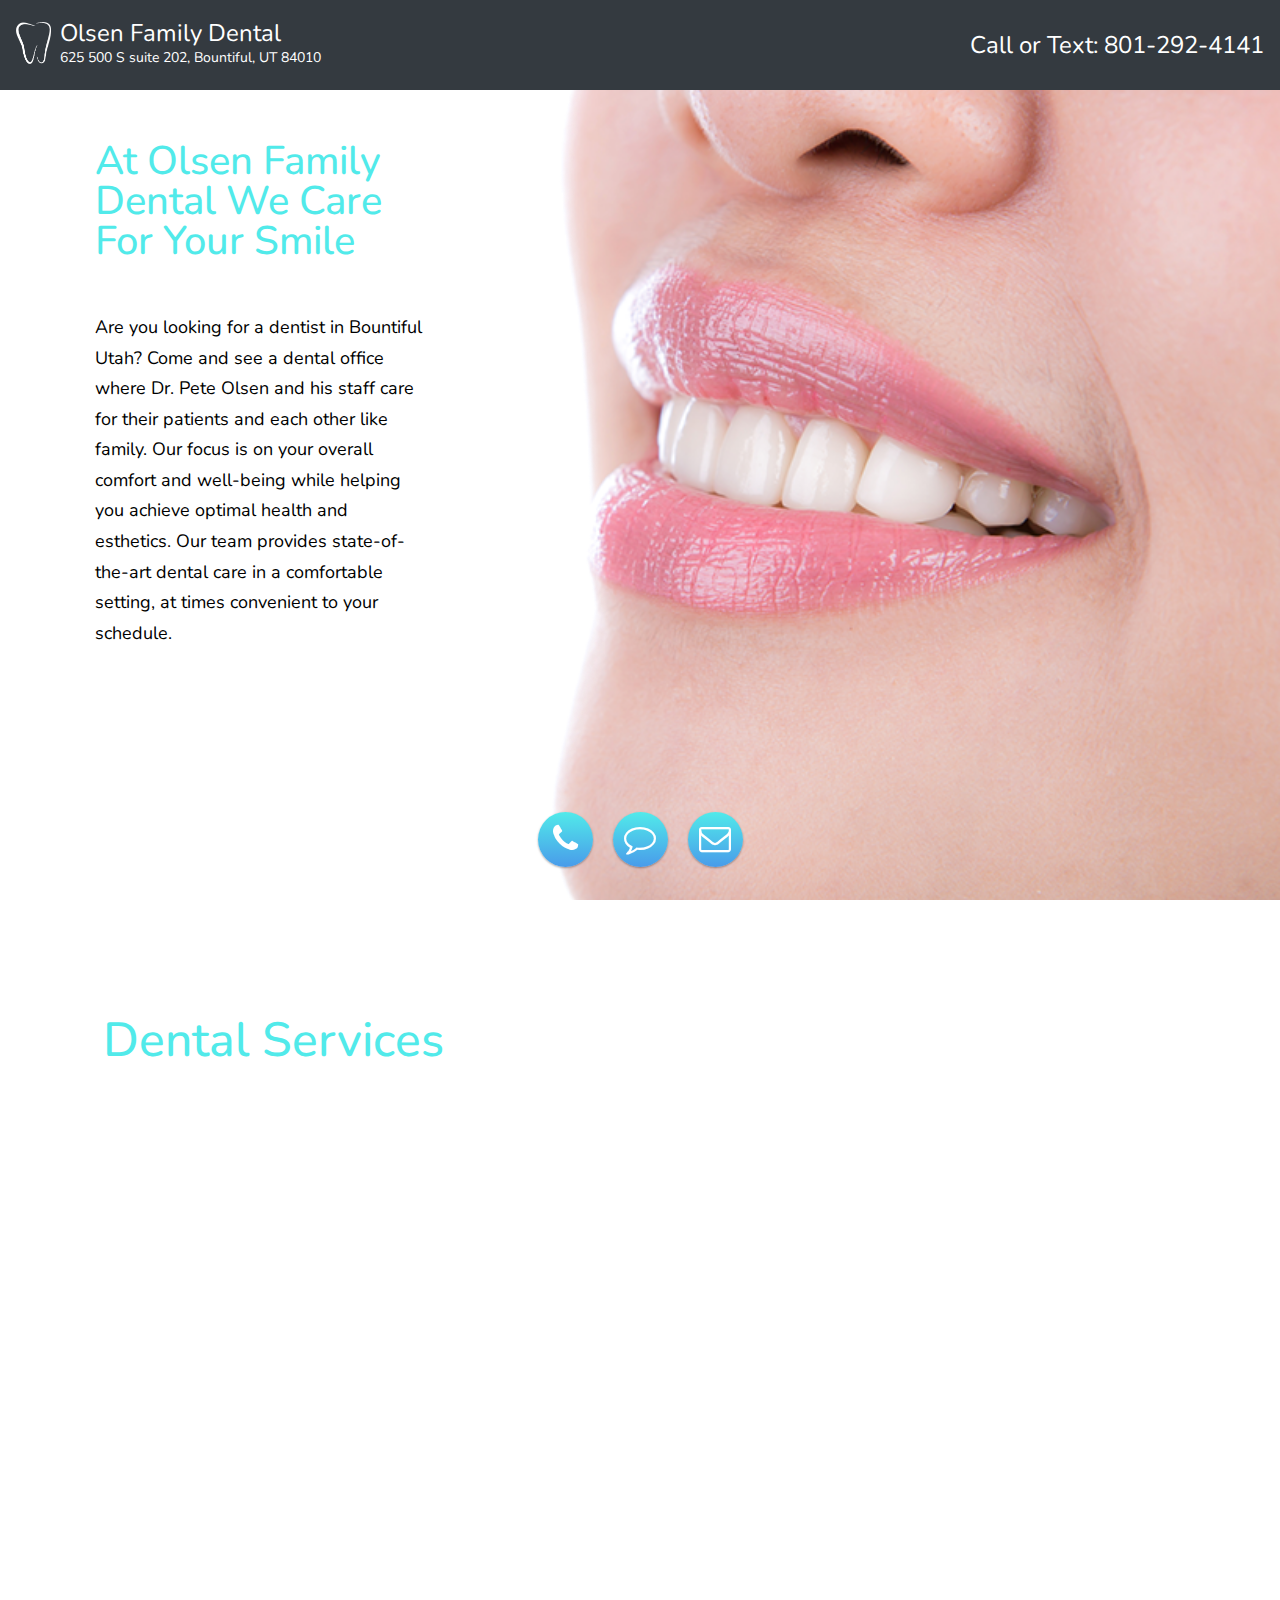
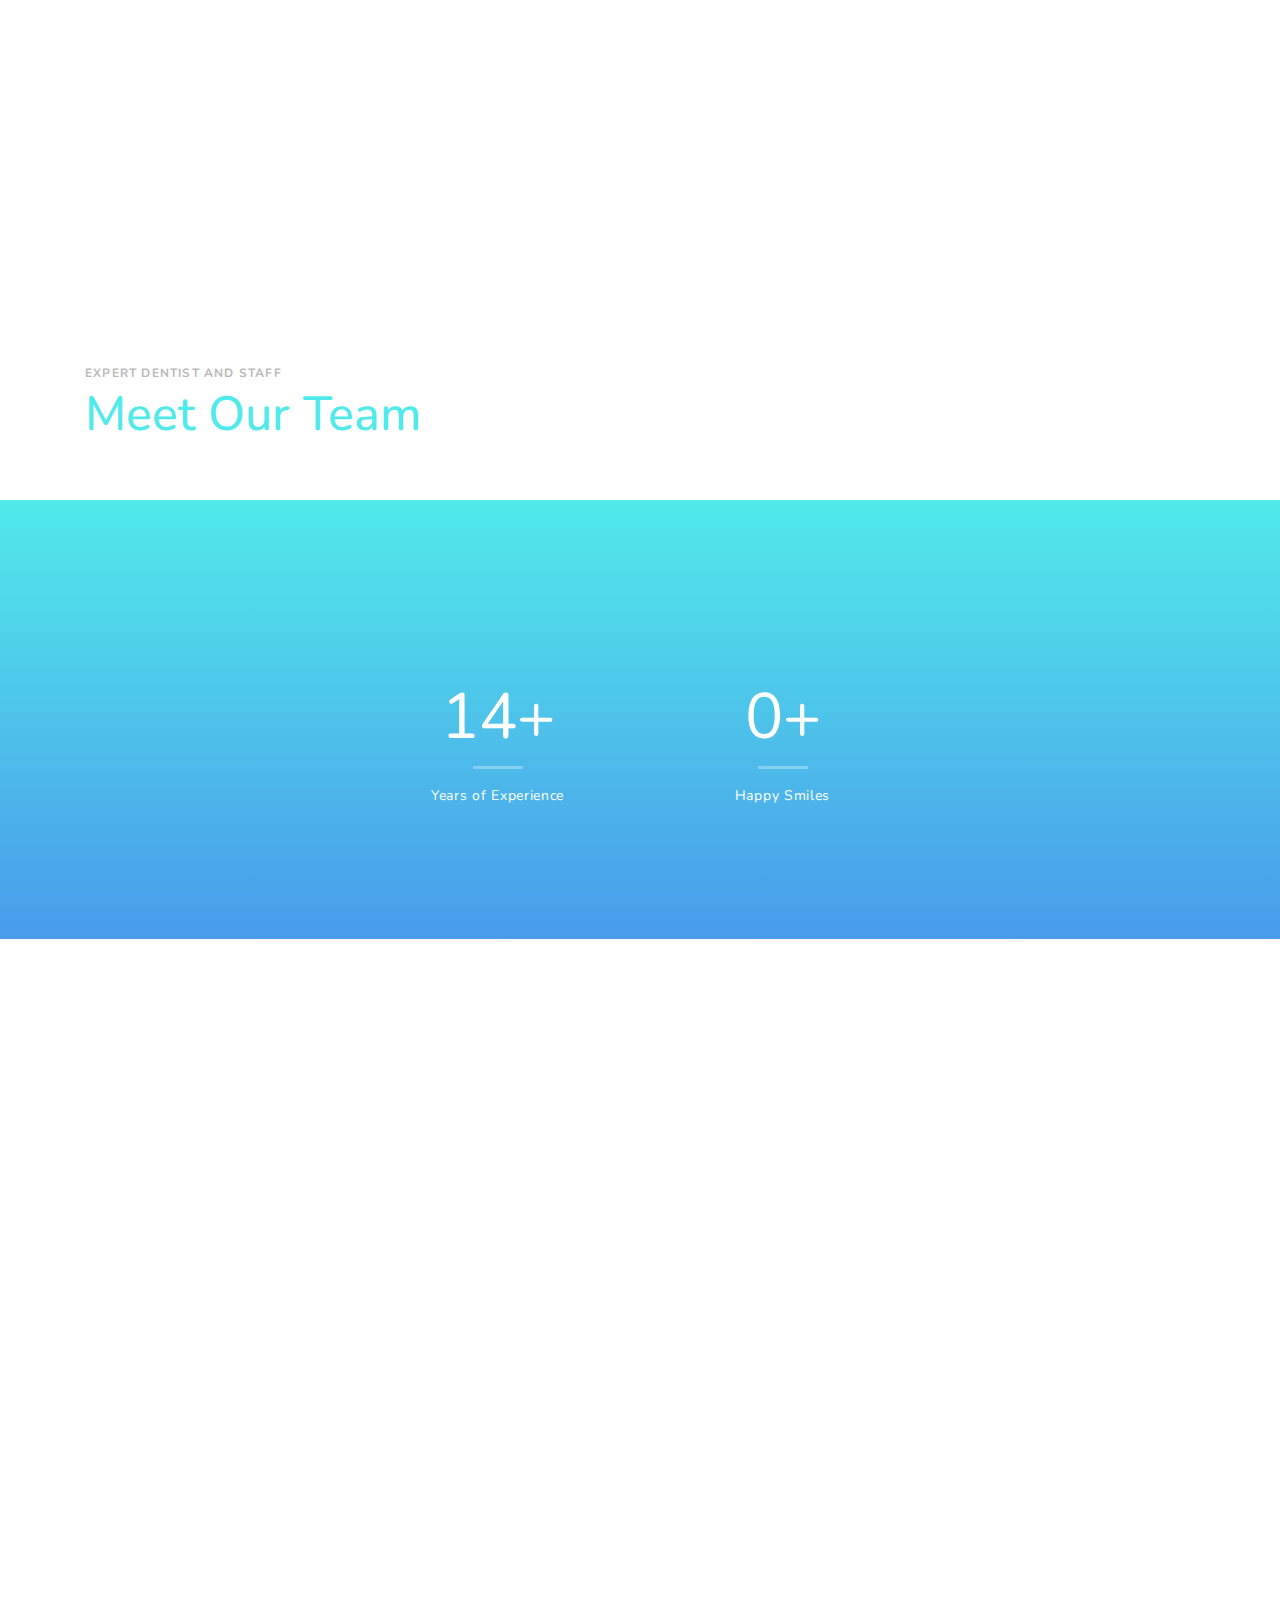
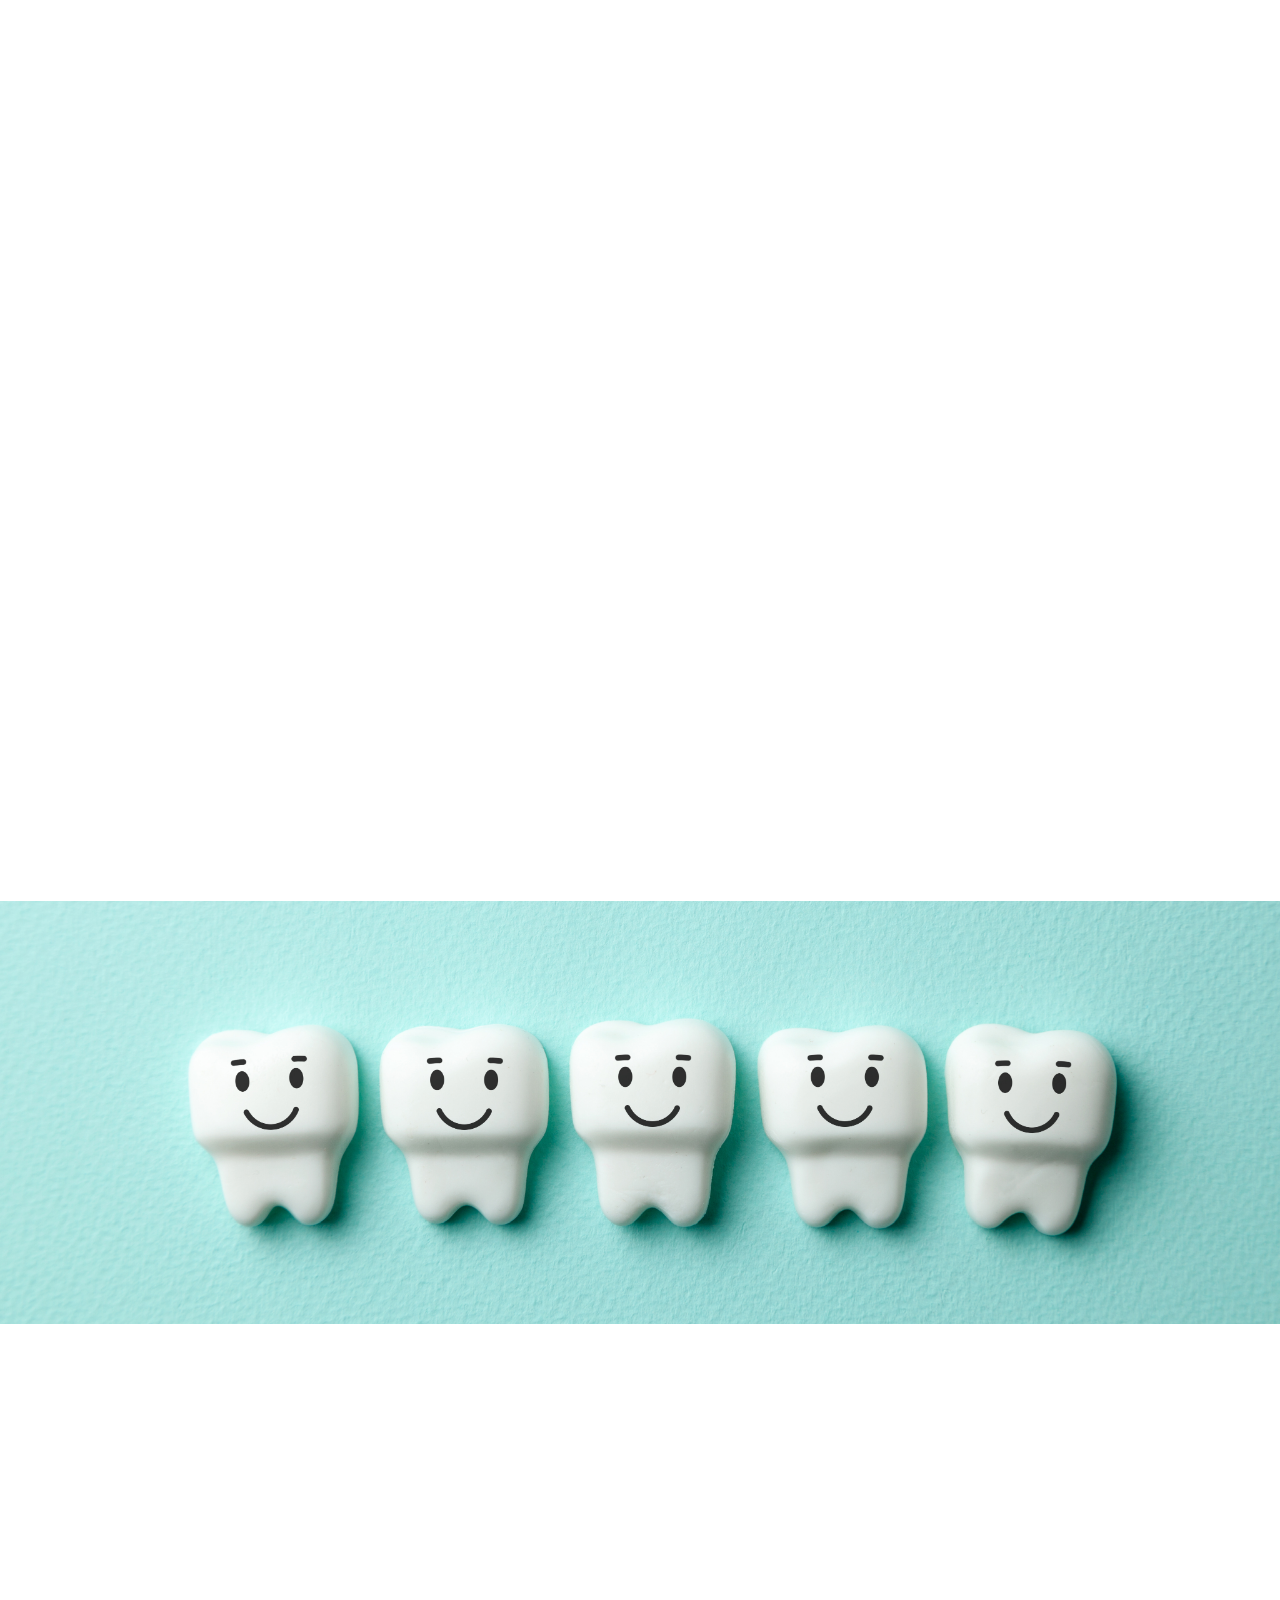
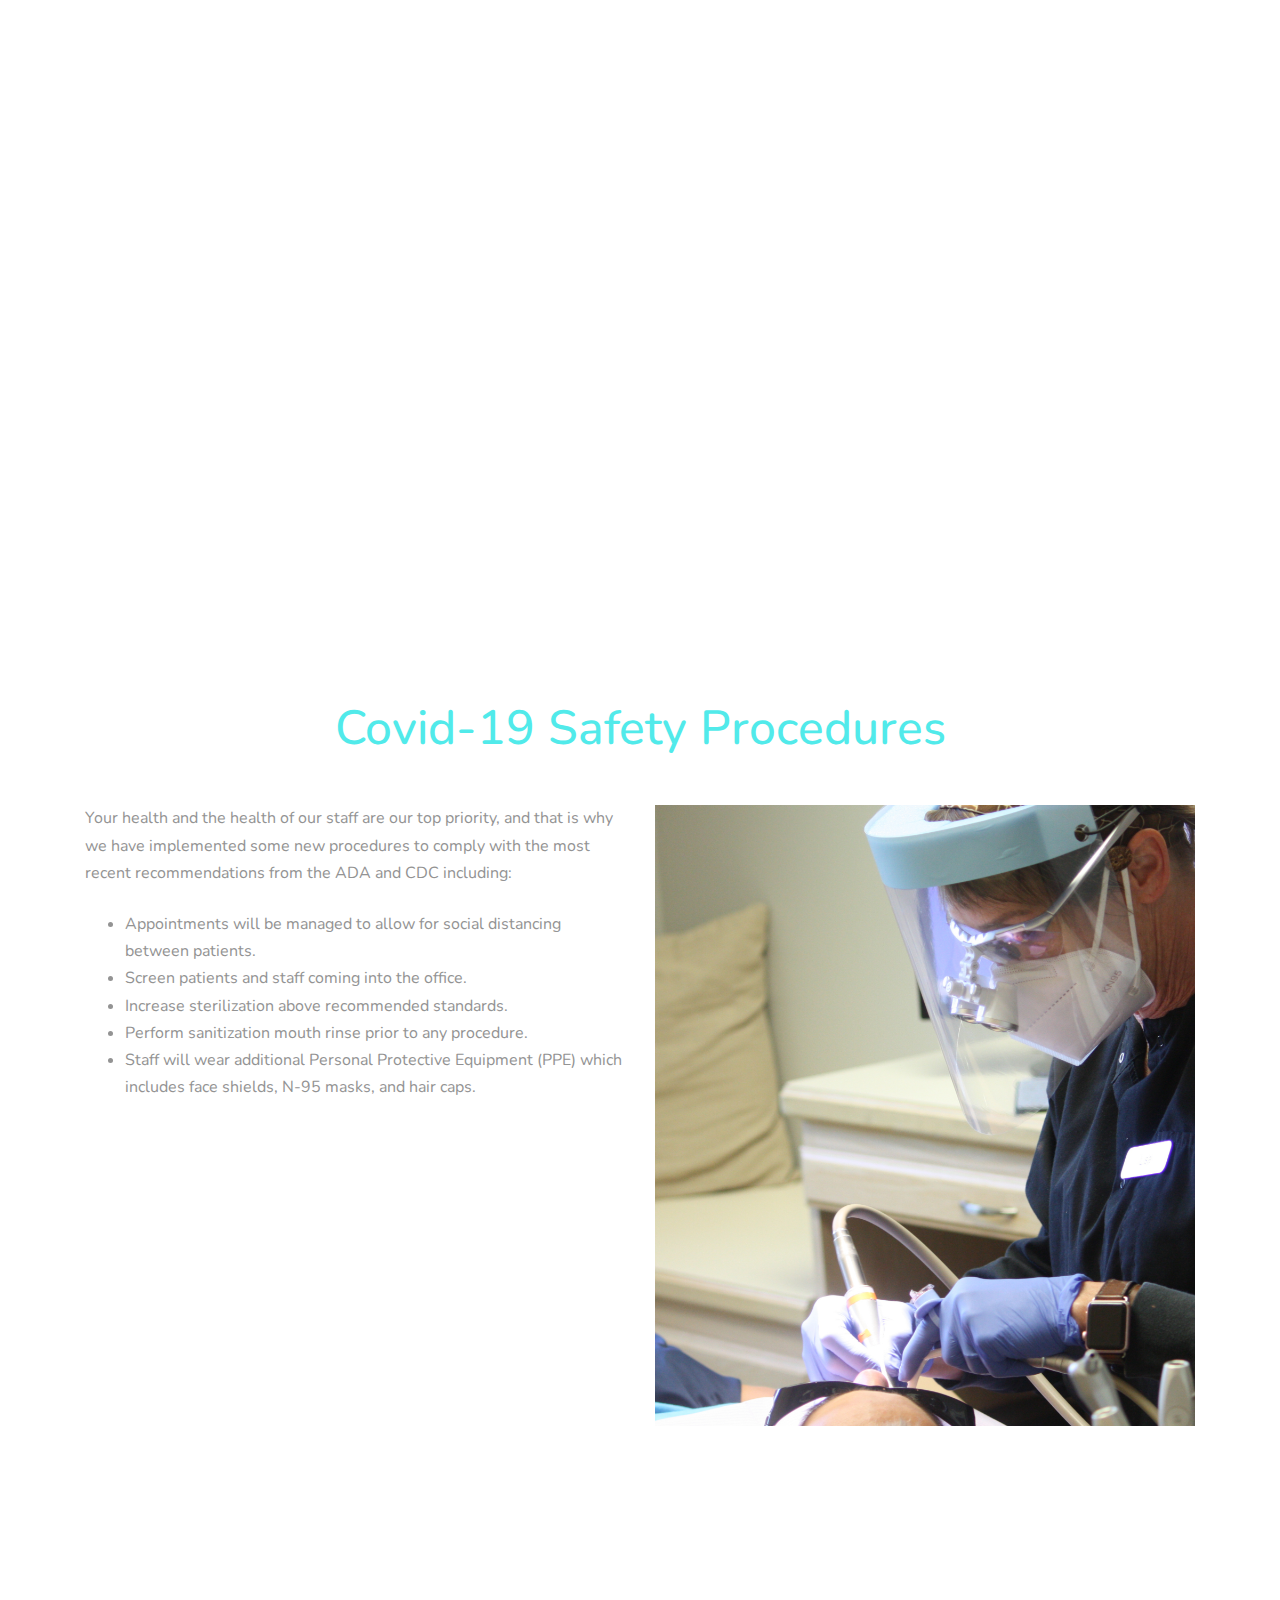
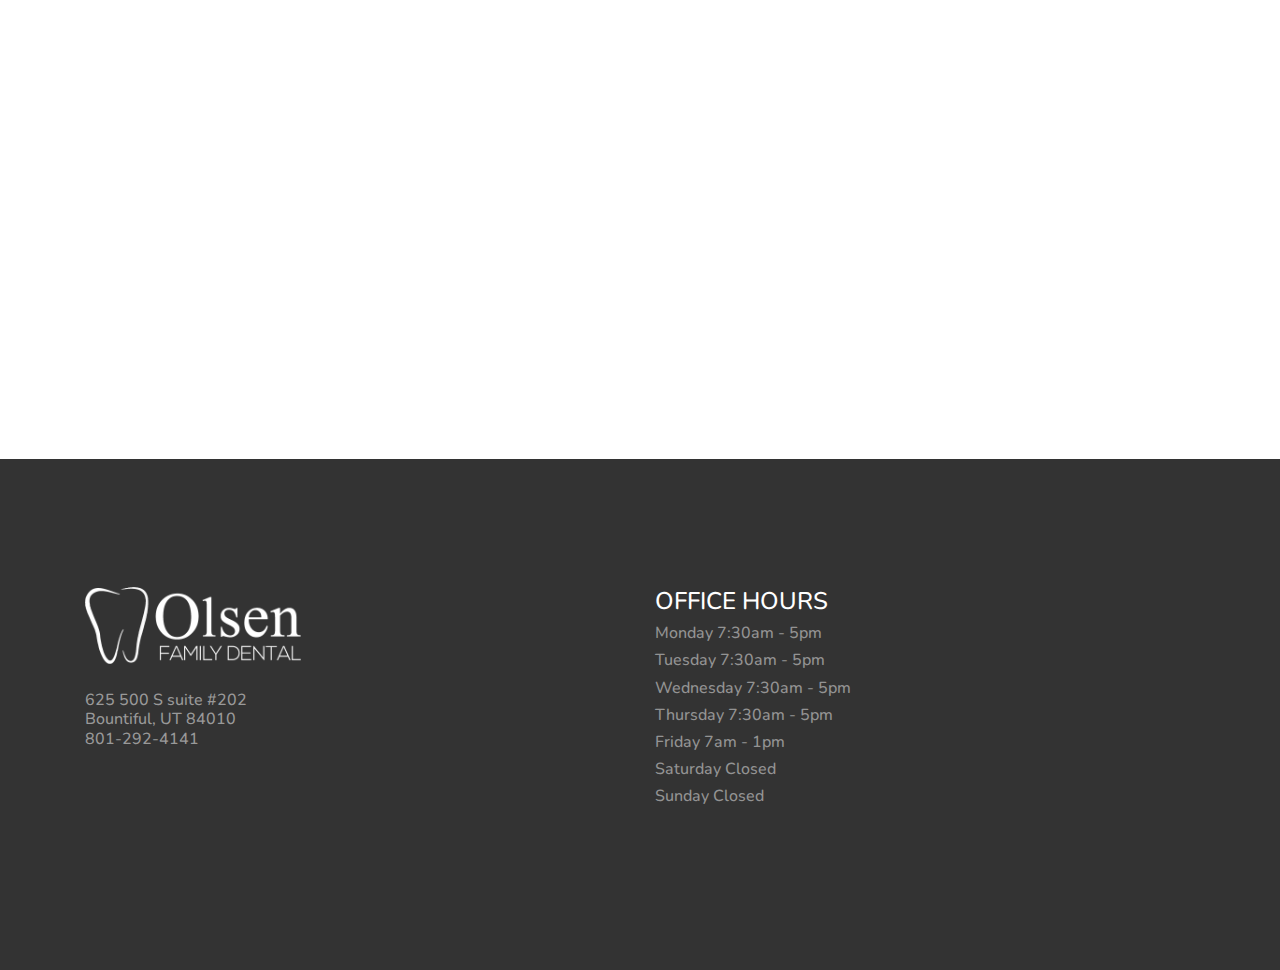
==== commit fc499cda: "remove last name" ====
--- a/index.html
+++ b/index.html
@@ -75,6 +75,7 @@
   </nav> -->
  
  <!--TODO ADD NEW HYGENIST DNS MORE REVIEWS?-->
+ <!--Stacey Taft Scheduling Coordinator-->
 
   <div class="site-wrap"  id="home-section">
 
@@ -139,7 +140,7 @@
                 <h1 class="mb-4 make-white-mobile ie-only ie-fix-top more-ie" data-aos="fade-up" data-aos-delay="100">At Olsen Family Dental We Care For Your Smile</h1>
               </div>
               <br>
-              <p class="mb-2 text-black" data-aos="fade-up" data-aos-delay="200">Are you looking for a dentist in Bountiful Utah? Come and see a dental office where Dr. Pete Olsen and his staff care for their patients and each other like family.  Our focus is on your overall comfort and well-being while helping you achieve optimal health and esthetics.  Our team of Bountiful dentists provide state-of-the-art dental care in a comfortable setting, at times convenient to your schedule.</p>
+              <p class="mb-2 text-black" data-aos="fade-up" data-aos-delay="200">Are you looking for a dentist in Bountiful Utah? Come and see a dental office where Dr. Pete Olsen and his staff care for their patients and each other like family.  Our focus is on your overall comfort and well-being while helping you achieve optimal health and esthetics.  Our team provides state-of-the-art dental care in a comfortable setting, at times convenient to your schedule.</p>
               <!-- <p data-aos="fade-up" data-aos-delay="300" id="sticky"><a href="#" class="btn btn-primary text-white py-3 px-5">Contact Us</a></p> -->
               <div style="height: 230px;"></div>
             </div>
@@ -164,7 +165,7 @@
 
 <div class="full-screen-wrapper" id="#preload1" >
   <a href="tel:801-292-4141"><div class="center ie-2 ie-hide-me"><i class="fa fa-phone fa-2x phone-button" aria-hidden="true"></i></div></a>
-  <a href="sms:+18017970017"><div class="center ie-2 ie-hide-me" ><i class="fa fa-comment-o  fa-2x text-button" aria-hidden="true"></i></div></a>
+  <a href="sms:+18012924141"><div class="center ie-2 ie-hide-me" ><i class="fa fa-comment-o  fa-2x text-button" aria-hidden="true"></i></div></a>
   <a href="mailto:drolsen.ofd@gmail.com"><div class="center ie-2 ie-hide-me"><i class="fa fa-envelope-o   fa-2x email-button" aria-hidden="true"></i></div></a>
 </div>
 
@@ -208,7 +209,7 @@
                 <span class="flaticon-dental-care"></span>
               </span>
               <h2 class="text-black">Root Canals</h2>
-              <p>Save you from the pain toothache and keep your healthy smile!</p>
+              <p>We can take care of toothaches and help you keep your healthy smile.</p>
             </div>
           </div>
 
@@ -370,7 +371,7 @@
               <figure>
                 <img src="images/kaitlyn.jpg" alt="Image" class="img-fluid rounded-circle">
               </figure>
-              <h3 class="font-size-20 text-black">Kaitlyn Woolley</h3>
+              <h3 class="font-size-20 text-black">Kaitlyn</h3>
               <span class="d-block font-gray-5 letter-spacing-1 text-uppercase font-size-12 mb-3">OFFICE MANAGER</span>
               <!-- <div class="block-social-1">
                 <a href="#" class="btn border-w-2 rounded primary-primary-outline--hover"><span class="icon-facebook"></span></a>
@@ -384,7 +385,7 @@
               <figure>
                 <img src="images/lisa.jpg" alt="Image" class="img-fluid rounded-circle">
               </figure>
-              <h3 class="font-size-20 text-black">Lisa Hicks</h3>
+              <h3 class="font-size-20 text-black">Lisa</h3>
               <span class="d-block font-gray-5 letter-spacing-1 text-uppercase font-size-12 mb-3">HYGIENIST</span>
               <!-- <div class="block-social-1">
                 <a href="#" class="btn border-w-2 rounded primary-primary-outline--hover"><span class="icon-facebook"></span></a>
@@ -398,7 +399,7 @@
               <figure>
                 <img src="images/karen.jpg" alt="Image" class="img-fluid rounded-circle">
               </figure>
-              <h3 class="font-size-20 text-black">Karen Hawkes</h3>
+              <h3 class="font-size-20 text-black">Karen</h3>
               <span class="d-block font-gray-5 letter-spacing-1 text-uppercase font-size-12 mb-3">HYGIENIST</span>
 
               <!-- <div class="block-social-1">
@@ -413,7 +414,7 @@
               <figure>
                 <img src="images/liz.jpg" alt="Image" class="img-fluid rounded-circle">
               </figure>
-              <h3 class="font-size-20 text-black">Liz Hymas</h3>
+              <h3 class="font-size-20 text-black">Liz</h3>
               <span class="d-block font-gray-5 letter-spacing-1 text-uppercase font-size-12 mb-3">HYGIENIST</span>
               <!-- <div class="block-social-1">
                 <a href="#" class="btn border-w-2 rounded primary-primary-outline--hover"><span class="icon-facebook"></span></a>
@@ -428,7 +429,7 @@
               <figure>
                 <img src="images/jessica.jpg" alt="Image" class="img-fluid rounded-circle">
               </figure>
-              <h3 class="font-size-20 text-black">Jessica Mitchell</h3>
+              <h3 class="font-size-20 text-black">Jessica</h3>
               <span class="d-block font-gray-5 letter-spacing-1 text-uppercase font-size-12 mb-3">DENTAL ASSISTANT</span>
 
               <!-- <div class="block-social-1">
@@ -444,7 +445,7 @@
               <figure>
                 <img src="images/courtney.jpg" alt="Image" class="img-fluid rounded-circle">
               </figure>
-              <h3 class="font-size-20 text-black">Courtney Fuller</h3>
+              <h3 class="font-size-20 text-black">Courtney</h3>
               <span class="d-block font-gray-5 letter-spacing-1 text-uppercase font-size-12 mb-3">DENTAL ASSISTANT</span>
               <!-- <div class="block-social-1">
                 <a href="#" class="btn border-w-2 rounded primary-primary-outline--hover"><span class="icon-facebook"></span></a>
@@ -457,10 +458,10 @@
                     <div class="col-lg-4 col-md-6 mb-2" data-aos="fade-up" data-aos-delay="100">
                       <div class="block-team-member-1 text-center rounded">
                         <figure>
-                          <img src="images/riley.jpg" alt="Image" class="img-fluid rounded-circle">
+                          <img src="images/stacey_taft.jpg" alt="Image" class="img-fluid rounded-circle">
                         </figure>
-                        <h3 class="font-size-20 text-black">Riley Bowden</h3>
-                        <span class="d-block font-gray-5 letter-spacing-1 text-uppercase font-size-12 mb-3">DENTAL ASSISTANT</span>
+                        <h3 class="font-size-20 text-black">Stacey</h3>
+                        <span class="d-block font-gray-5 letter-spacing-1 text-uppercase font-size-12 mb-3">SCHEDULING COORDINATOR</span>
                         <!-- <div class="block-social-1">
                           <a href="#" class="btn border-w-2 rounded primary-primary-outline--hover"><span class="icon-facebook"></span></a>
                           <a href="#" class="btn border-w-2 rounded primary-primary-outline--hover"><span class="icon-twitter"></span></a>
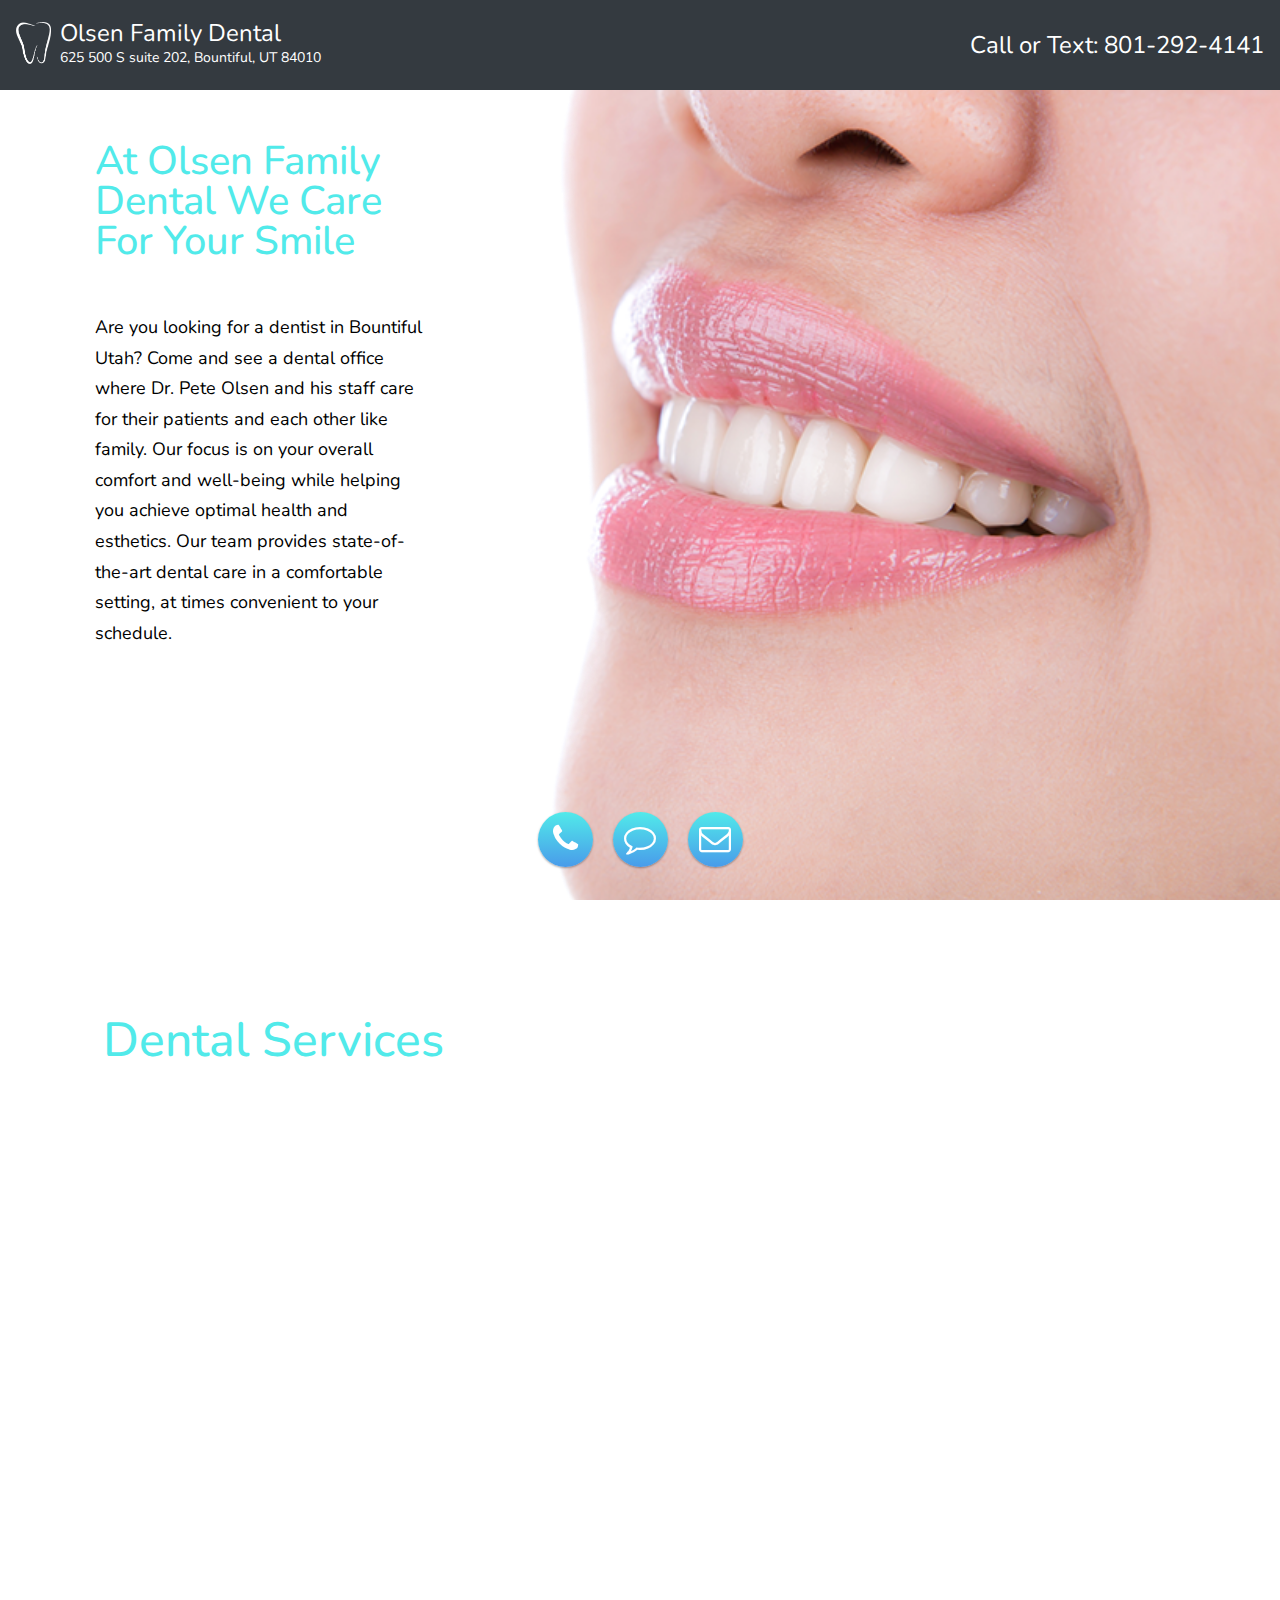
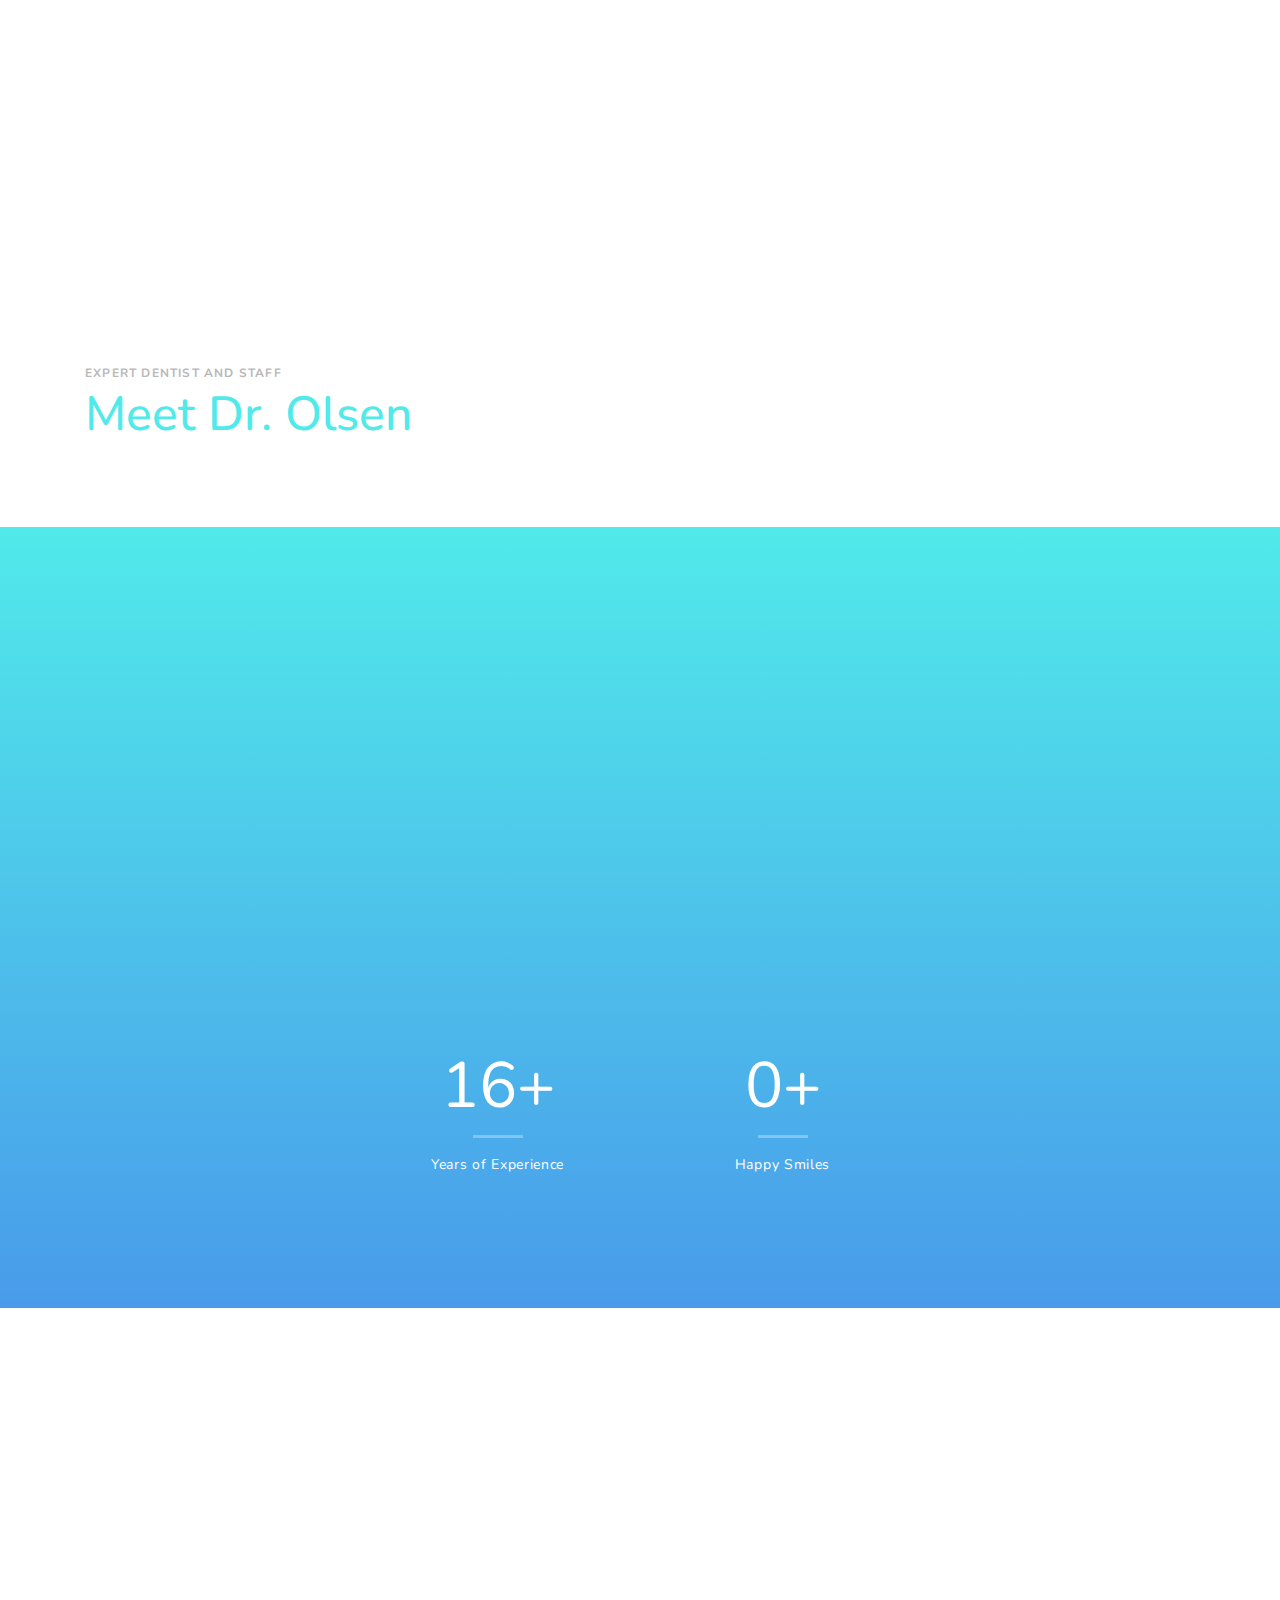
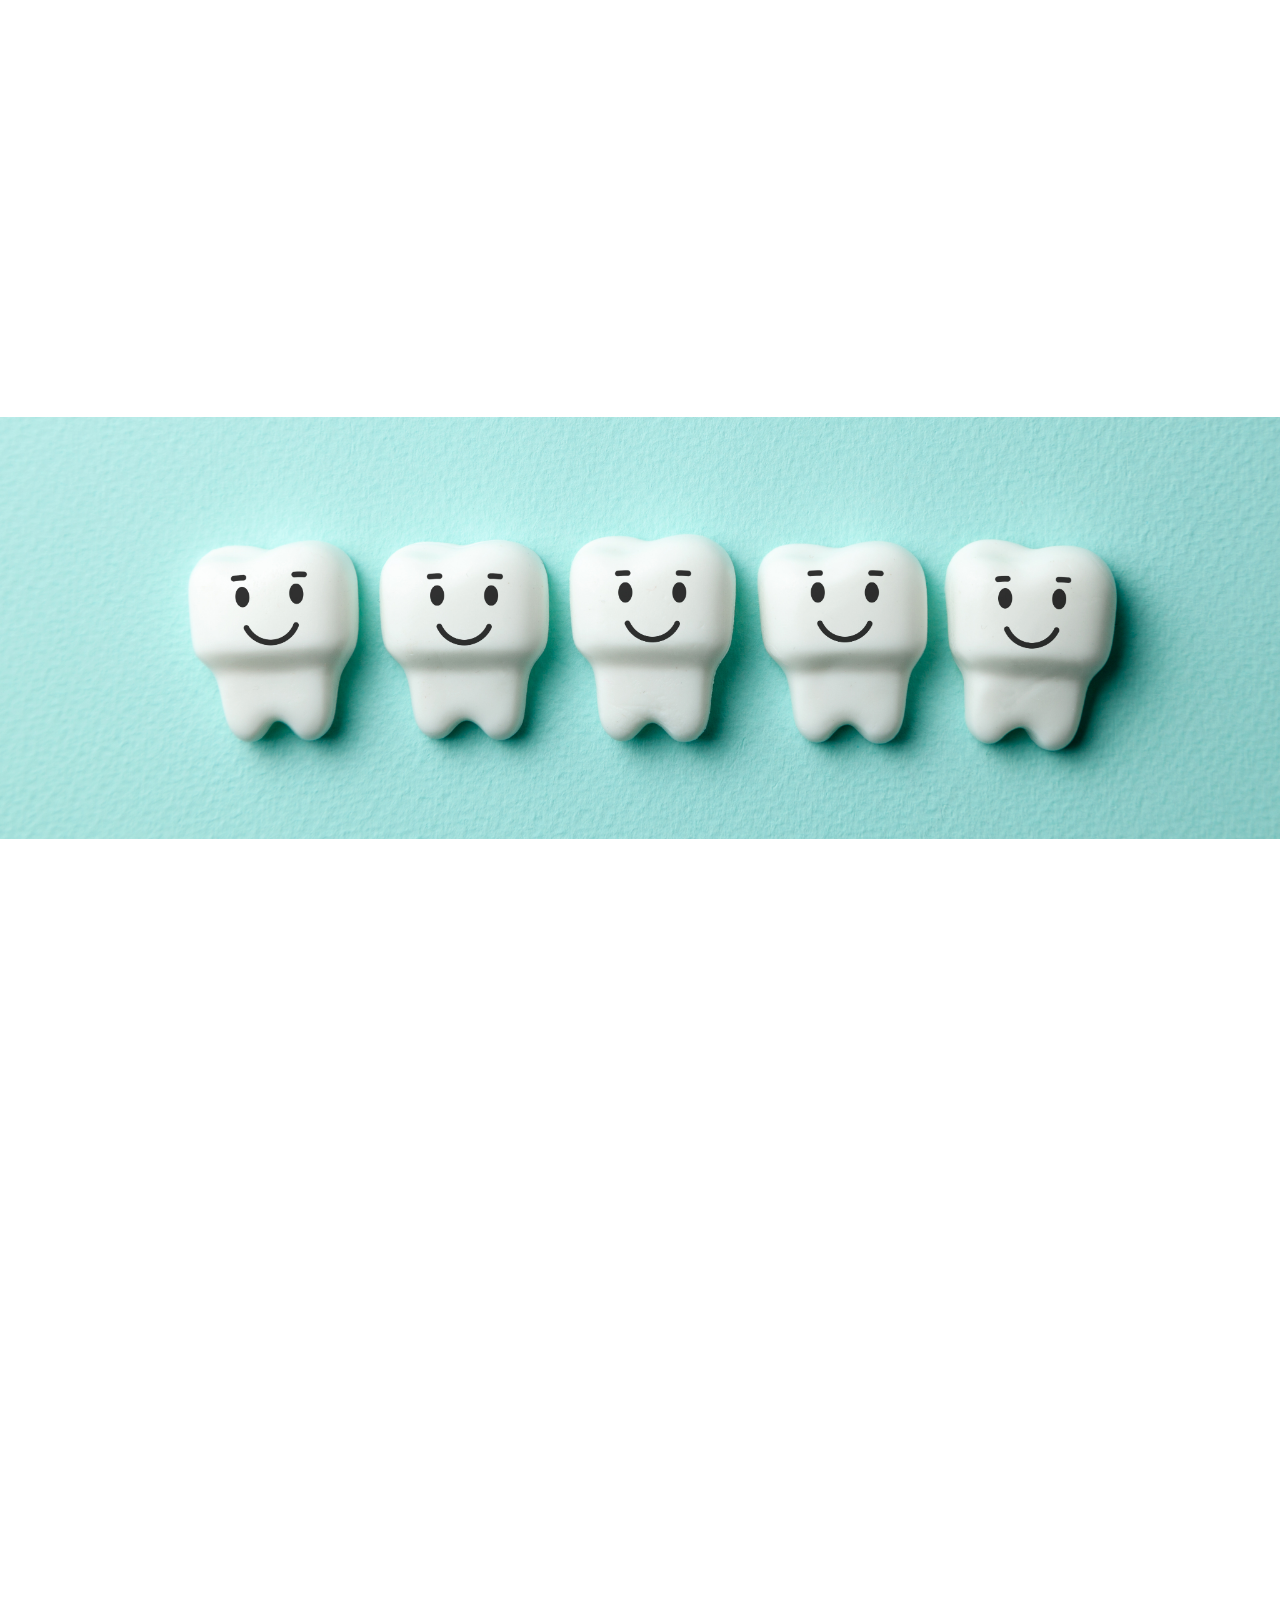
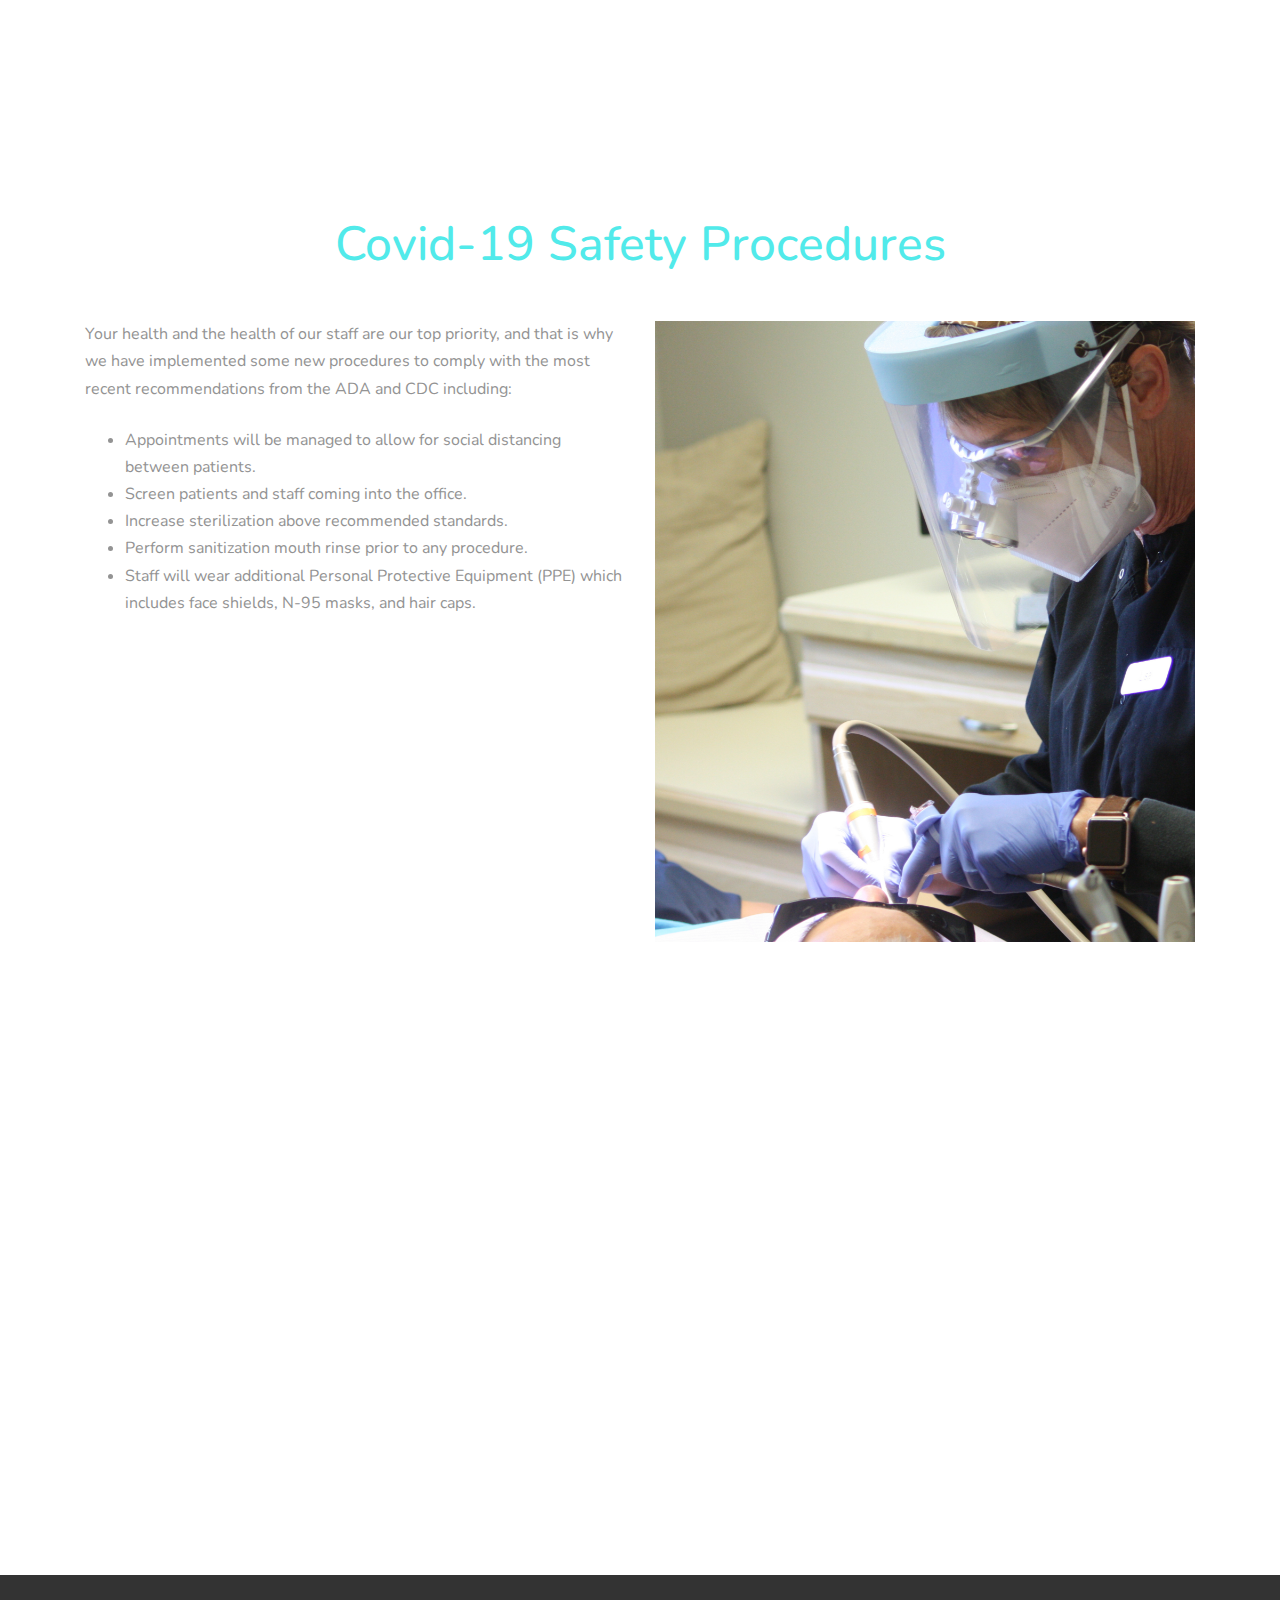
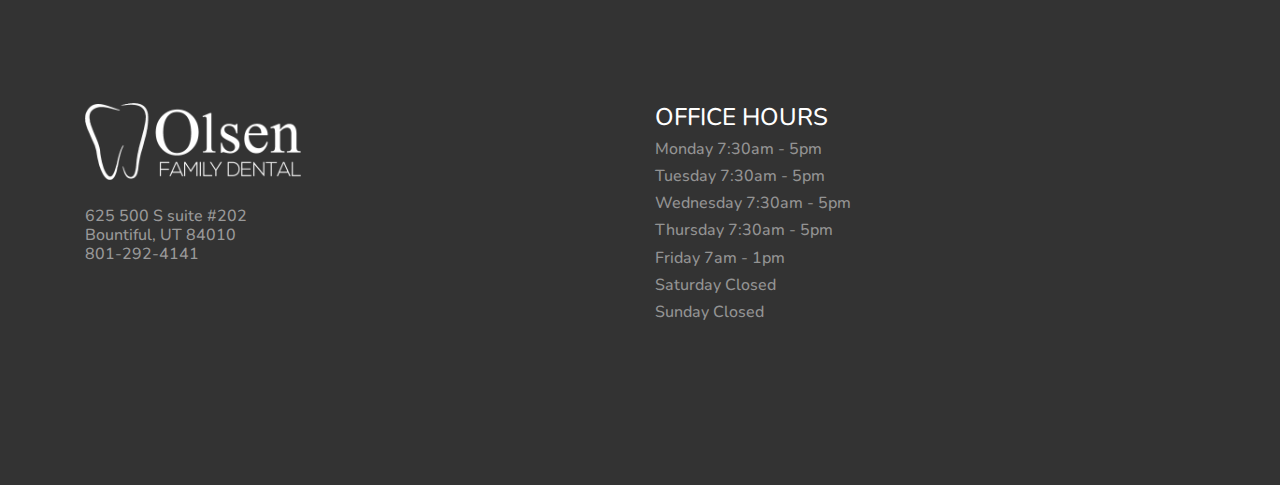
==== commit cbb37550: "update main photo change years experience" ====
--- a/index.html
+++ b/index.html
@@ -3,6 +3,11 @@
   <head>
     <title>Olsen Family Dental</title>
     <meta charset="utf-8">
+    <meta property="og:title" content="Olsen Family Dental">
+<meta property="og:description" content="Olsen Family Dental Bountiful Utah">
+<meta property="og:image" content="https://www.olsenfamilydental.com/images/cute-teeth2.jpg">
+<meta property="og:url" content="https://www.olsenfamilydental.com/">
+<meta property="og:site_name" content="Olsen Family Dental">
     <meta name="viewport" content="width=device-width, initial-scale=1, shrink-to-fit=no">
 
     <link href="https://fonts.googleapis.com/css?family=Nunito:300,400,700" rel="stylesheet">
@@ -151,17 +156,7 @@
         <img src="images/person-transparent-2.png" alt="Image" class="img-fluid">
       </div> -->
     </div>
-<!-- <div class="container d-flex justify-content-between">
-    <div id="mybutton1">
-      <button class="feedback btn-sm btn-primary text-white py-3 px-3" ><i class="fa fa-phone fa-3x" aria-hidden="true"></i></button>
-    </div>
-    <div id="mybutton2">
-      <button class="feedback btn-sm btn-primary text-white py-3 px-3" ><i class="fa fa-comment-o  fa-3x" aria-hidden="true"></i></button>
-    </div>
-    <div id="mybutton3">
-      <button class="feedback btn-sm btn-primary text-white py-3 px-3" ><i class="fa fa-envelope-o   fa-3x" aria-hidden="true"></i></button>
-    </div>
-</div>  -->
+
 
 <div class="full-screen-wrapper" id="#preload1" >
   <a href="tel:801-292-4141"><div class="center ie-2 ie-hide-me"><i class="fa fa-phone fa-2x phone-button" aria-hidden="true"></i></div></a>
@@ -252,7 +247,8 @@
       <div class="col-12">
         <div class="block-heading-1" >
           <span>Expert Dentist and Staff</span>
-          <h2>Meet Our Team</h2>
+          <h2>Meet Dr. Olsen</h2>
+          <br>
         </div>
       </div>
     </div>
@@ -266,10 +262,10 @@
             <figure class="block-img-video-1" data-aos="fade">
               <a href="https://vimeo.com/45830194" class="popup-vimeo">
                 <!-- <span class="icon"><span class="icon-play"></span></span> -->
-                <img src="images/olsen_group.jpg" alt="Image" class="img-fluid hide-mobile-photo">
+                <img src="images/Olson-3-updated.jpg" alt="Image" class="img-fluid hide-mobile-photo">
               </a>
             </figure>
-            <img src="images/olsen_group.jpg" alt="Image" class="mobile-version-team">
+            <img src="images/Olson-3-updated.jpg" alt="Image" class="mobile-version-team">
           </div>
         </div>
         <div class="row">
@@ -283,13 +279,13 @@
               </div>
               <div class="col-md-6 mb-4 col-lg-0 col-lg-3">
                 <div class="block-counter-1">
-                  <span class="number"><span data-number="14">14</span>+</span>
+                  <span class="number"><span data-number="16">16</span>+</span>
                   <span class="caption" id="aboutus">Years of Experience</span>
                 </div>
               </div>
               <div class="col-md-6 mb-4 col-lg-0 col-lg-3">
                 <div class="block-counter-1">
-                  <span class="number"><span data-number="2000">0</span>+</span>
+                  <span class="number"><span data-number="2500">0</span>+</span>
                   <span class="caption">Happy Smiles</span>
                 </div>
               </div>
@@ -304,7 +300,7 @@
         </div>
       </div>
     </div>
-
+<!--HIDE TEAM SECTION FOR NOW-->
     <div class="site-section" id="team-section">
       <div class="container">
         <div class="row mb-5">
@@ -364,7 +360,8 @@
             </div>
           </div> -->
         </div>
-        <div class="row">
+        <!--WE ARE HIDING THE STAFF SECTION FOR NOW-->
+        <div class="row" style="display: none;">
           <!--KAITLYN-->
           <div class="col-lg-4 col-md-6 mb-2" data-aos="fade-up" data-aos-delay="100">
             <div class="block-team-member-1 text-center rounded">
@@ -387,11 +384,6 @@
               </figure>
               <h3 class="font-size-20 text-black">Lisa</h3>
               <span class="d-block font-gray-5 letter-spacing-1 text-uppercase font-size-12 mb-3">HYGIENIST</span>
-              <!-- <div class="block-social-1">
-                <a href="#" class="btn border-w-2 rounded primary-primary-outline--hover"><span class="icon-facebook"></span></a>
-                <a href="#" class="btn border-w-2 rounded primary-primary-outline--hover"><span class="icon-twitter"></span></a>
-                <a href="#" class="btn border-w-2 rounded primary-primary-outline--hover"><span class="icon-instagram"></span></a>
-              </div> -->
             </div>
           </div>
           <div class="col-lg-4 col-md-6 mb-2" data-aos="fade-up" data-aos-delay="100">
@@ -401,12 +393,6 @@
               </figure>
               <h3 class="font-size-20 text-black">Karen</h3>
               <span class="d-block font-gray-5 letter-spacing-1 text-uppercase font-size-12 mb-3">HYGIENIST</span>
-
-              <!-- <div class="block-social-1">
-                <a href="#" class="btn border-w-2 rounded primary-primary-outline--hover"><span class="icon-facebook"></span></a>
-                <a href="#" class="btn border-w-2 rounded primary-primary-outline--hover"><span class="icon-twitter"></span></a>
-                <a href="#" class="btn border-w-2 rounded primary-primary-outline--hover"><span class="icon-instagram"></span></a>
-              </div> -->
             </div>
           </div>
           <div class="col-lg-4 col-md-6 mb-2" data-aos="fade-up" data-aos-delay="100">
@@ -416,11 +402,6 @@
               </figure>
               <h3 class="font-size-20 text-black">Liz</h3>
               <span class="d-block font-gray-5 letter-spacing-1 text-uppercase font-size-12 mb-3">HYGIENIST</span>
-              <!-- <div class="block-social-1">
-                <a href="#" class="btn border-w-2 rounded primary-primary-outline--hover"><span class="icon-facebook"></span></a>
-                <a href="#" class="btn border-w-2 rounded primary-primary-outline--hover"><span class="icon-twitter"></span></a>
-                <a href="#" class="btn border-w-2 rounded primary-primary-outline--hover"><span class="icon-instagram"></span></a>
-              </div> -->
             </div>
           </div>
           <!--JESSICA-->
@@ -431,12 +412,6 @@
               </figure>
               <h3 class="font-size-20 text-black">Jessica</h3>
               <span class="d-block font-gray-5 letter-spacing-1 text-uppercase font-size-12 mb-3">DENTAL ASSISTANT</span>
-
-              <!-- <div class="block-social-1">
-                <a href="#" class="btn border-w-2 rounded primary-primary-outline--hover"><span class="icon-facebook"></span></a>
-                <a href="#" class="btn border-w-2 rounded primary-primary-outline--hover"><span class="icon-twitter"></span></a>
-                <a href="#" class="btn border-w-2 rounded primary-primary-outline--hover"><span class="icon-instagram"></span></a>
-              </div> -->
             </div>
           </div>
           <!--COURTNEY-->
@@ -447,11 +422,6 @@
               </figure>
               <h3 class="font-size-20 text-black">Courtney</h3>
               <span class="d-block font-gray-5 letter-spacing-1 text-uppercase font-size-12 mb-3">DENTAL ASSISTANT</span>
-              <!-- <div class="block-social-1">
-                <a href="#" class="btn border-w-2 rounded primary-primary-outline--hover"><span class="icon-facebook"></span></a>
-                <a href="#" class="btn border-w-2 rounded primary-primary-outline--hover"><span class="icon-twitter"></span></a>
-                <a href="#" class="btn border-w-2 rounded primary-primary-outline--hover"><span class="icon-instagram"></span></a>
-              </div> -->
             </div>
           </div>
                     <!--LISA-->
@@ -462,11 +432,6 @@
                         </figure>
                         <h3 class="font-size-20 text-black">Stacey</h3>
                         <span class="d-block font-gray-5 letter-spacing-1 text-uppercase font-size-12 mb-3">SCHEDULING COORDINATOR</span>
-                        <!-- <div class="block-social-1">
-                          <a href="#" class="btn border-w-2 rounded primary-primary-outline--hover"><span class="icon-facebook"></span></a>
-                          <a href="#" class="btn border-w-2 rounded primary-primary-outline--hover"><span class="icon-twitter"></span></a>
-                          <a href="#" class="btn border-w-2 rounded primary-primary-outline--hover"><span class="icon-instagram"></span></a>
-                        </div> -->
                       </div>
                     </div>
 
